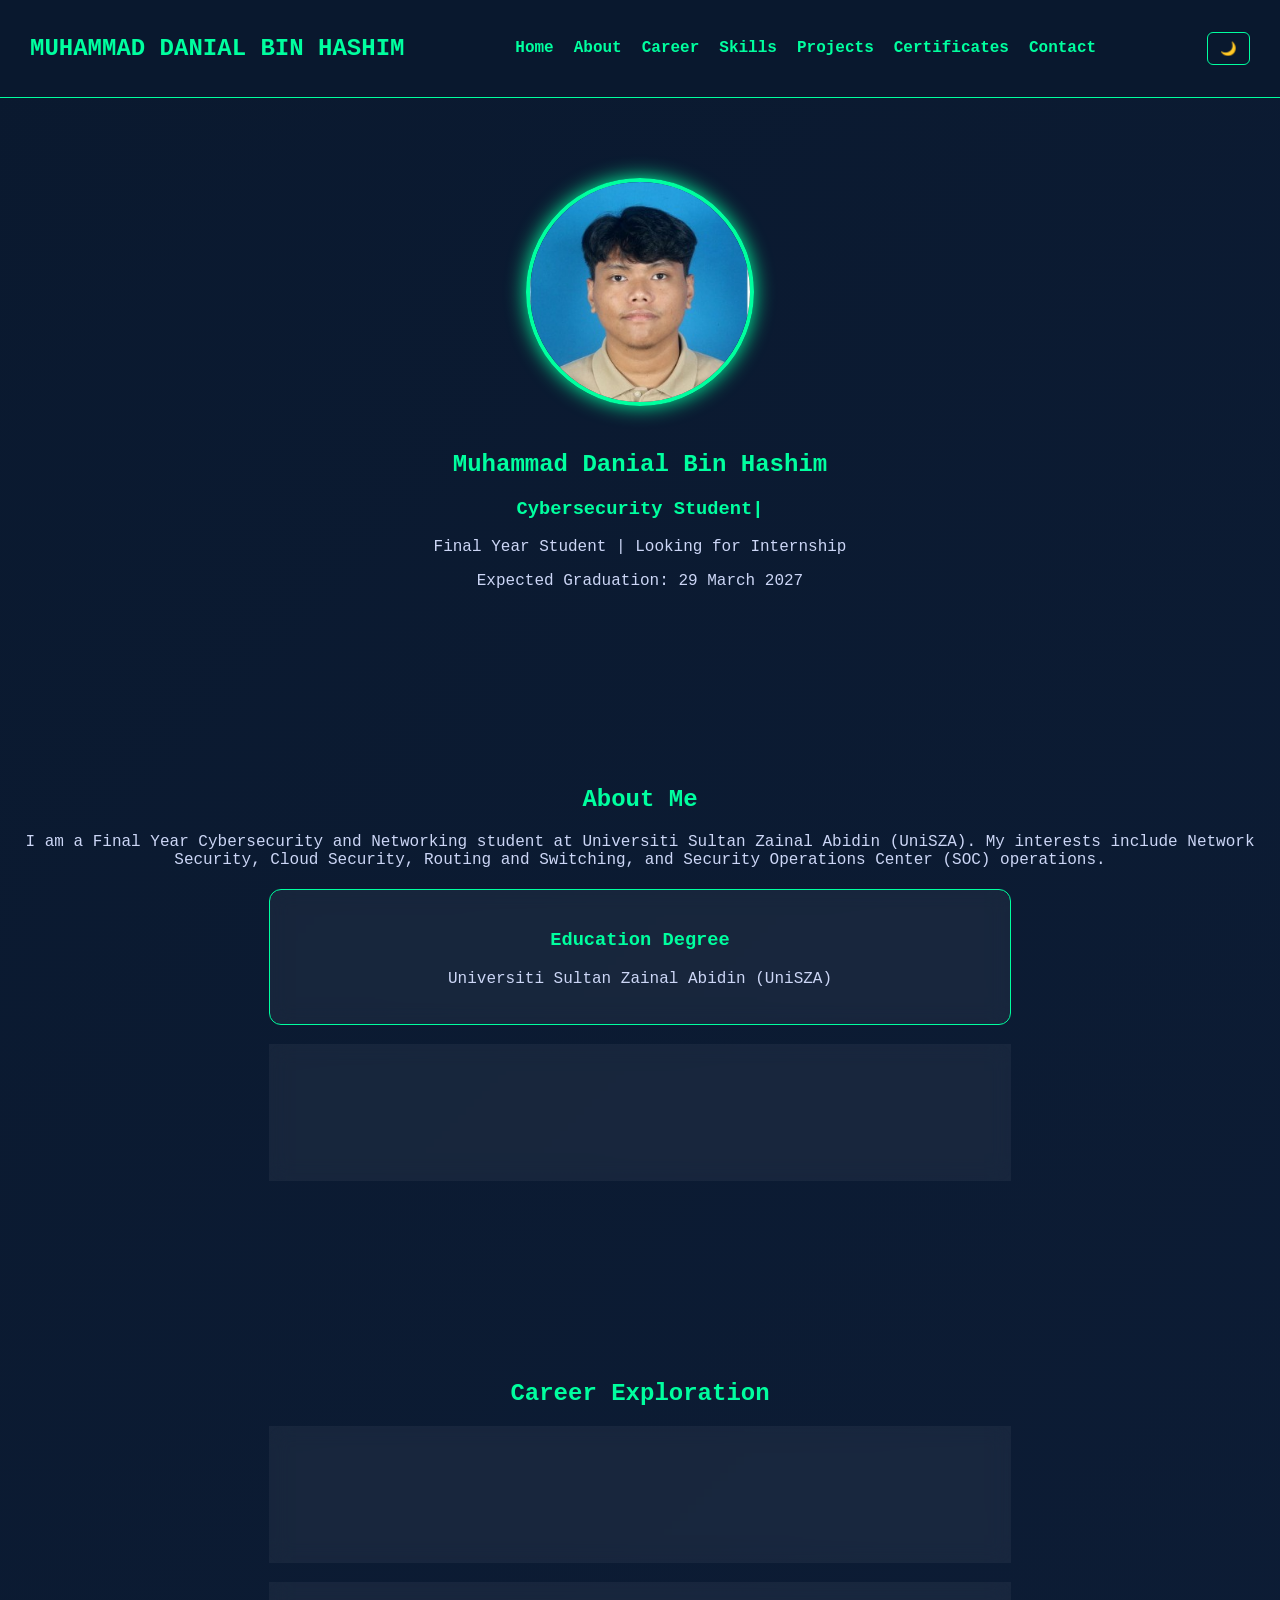
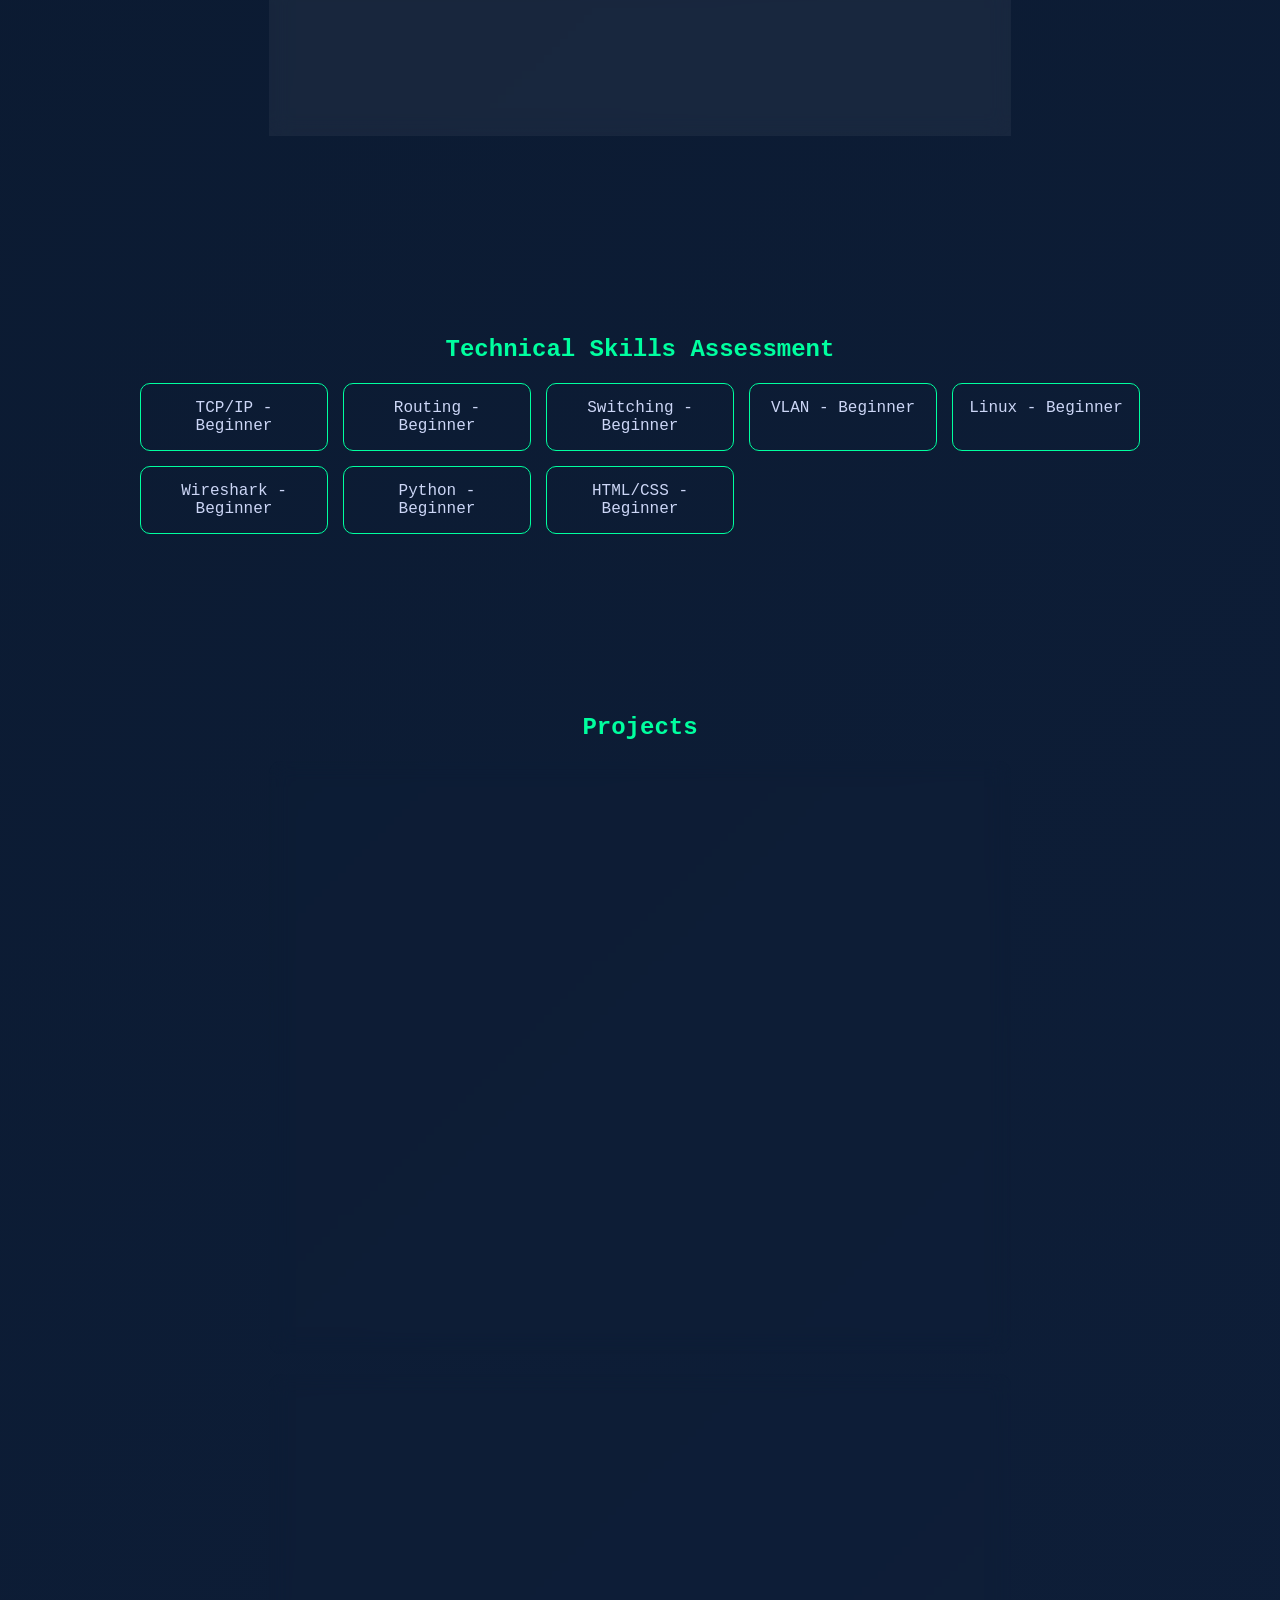
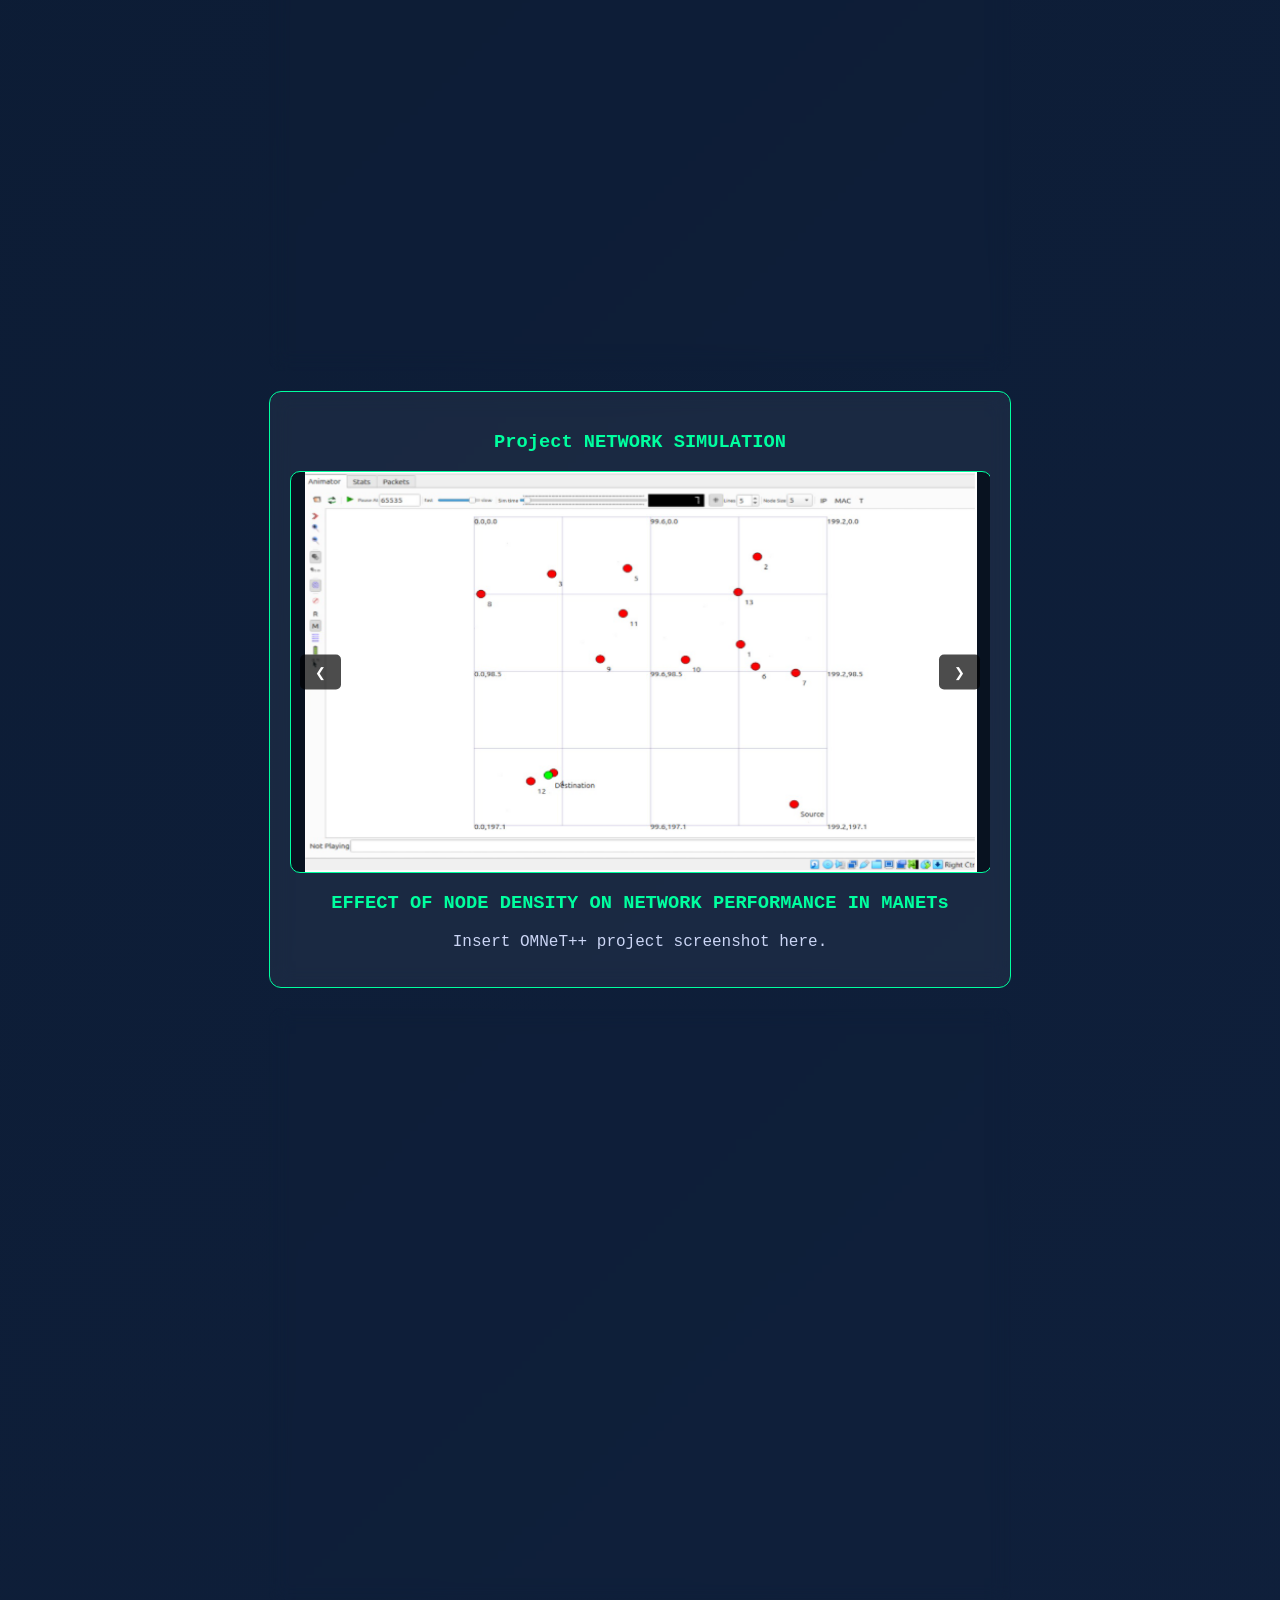
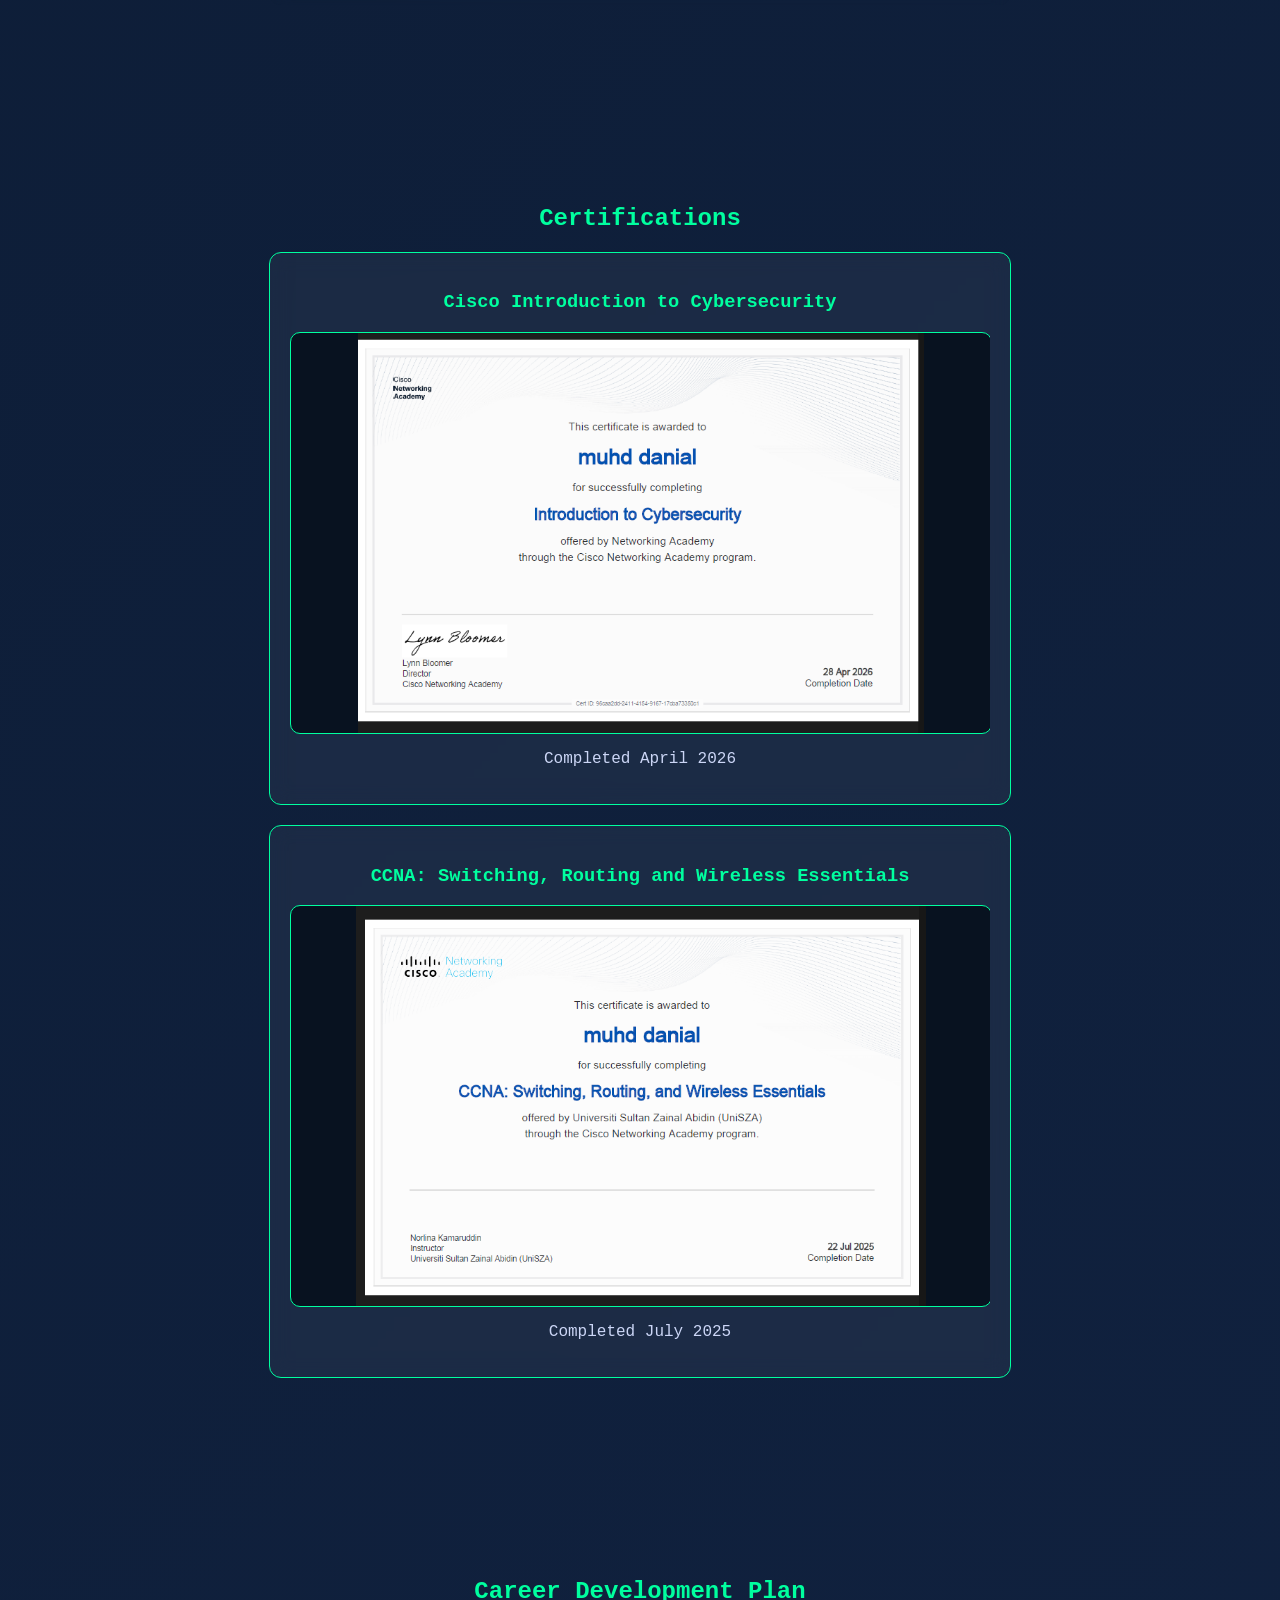
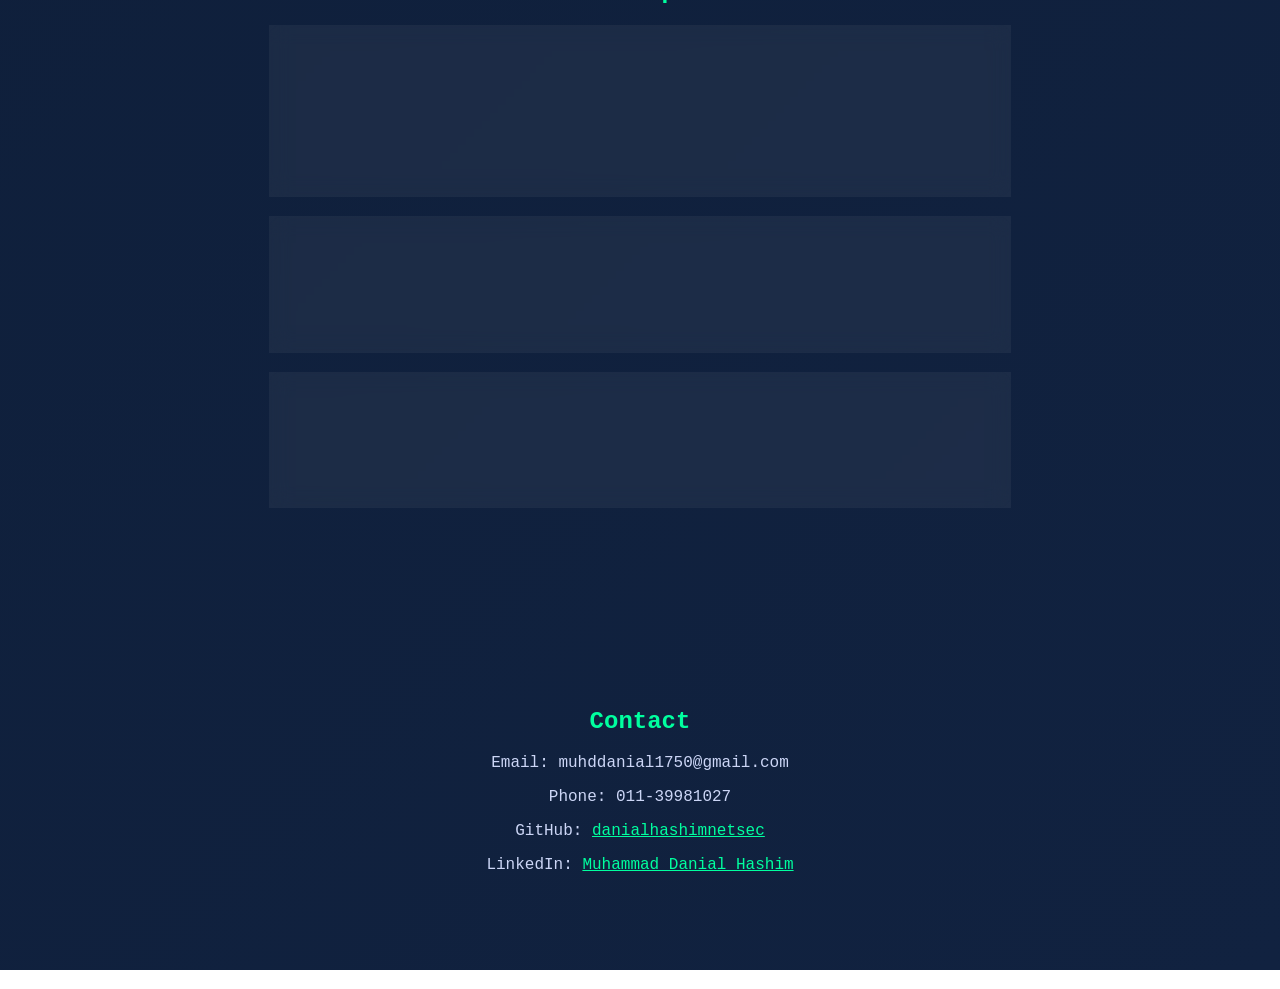
==== index.html @ 729230ac "Update index.html" ====
<!DOCTYPE html>
<html lang="en">

<head>
  <meta charset="UTF-8">
  <meta name="viewport" content="width=device-width, initial-scale=1.0">
  <title>MUHAMMAD DNIAL BIN HASHIM |  E-Portfolio</title>
  <link rel="stylesheet" href="styles.css">
</head>



<div id="aboutModal" class="modal">
<div class="modal-content">

<span class="close" onclick="closeModal('aboutModal')">&times;</span>

<h2>About Me</h2>

<p>
Muhammad Danial Bin Hashim
</p>

<p>
Cybersecurity & Networking Student at UniSZA.
</p>

</div>
</div>

<div id="careerModal" class="modal">
<div class="modal-content">

<span class="close" onclick="closeModal('careerModal')">&times;</span>

<h2>Career Exploration</h2>

<p>
Target Career:
Junior Network Security Analyst
</p>

<p>
Interested in understanding how data travels,
how it is protected and monitored in networks.
</p>

</div>
</div>

<div id="skillsModal" class="modal">
<div class="modal-content">

<span class="close" onclick="closeModal('skillsModal')">&times;</span>

<h2>Skills Assessment</h2>

<ul>

<li>TCP/IP - Beginner</li>
<li>Routing - Beginner</li>
<li>Switching - Beginner</li>
<li>Linux - Beginner</li>
<li>Wireshark - Beginner</li>
<li>Python - Beginner</li>

</ul>

</div>
</div>

<div id="projectsModal" class="modal">
<div class="modal-content">

<span class="close" onclick="closeModal('projectsModal')">&times;</span>

<h2>Projects</h2>

<ul>

<li>Intelligent Data Placement Using Genetic Algorithm in GlusterFS</li>

<li>Effect of Node Density on Throughput in MANETs Using NS-3</li>

<li>Network Performance Analysis Using OMNeT++</li>

<li>Network Analysis & Design Project</li>

</ul>

</div>
</div>

<div id="certModal" class="modal">
<div class="modal-content">

<span class="close" onclick="closeModal('certModal')">&times;</span>

<h2>Certificates</h2>

<ul>

<li>Cisco Introduction to Cybersecurity</li>

<li>CCNA: Switching, Routing & Wireless Essentials</li>

</ul>

</div>
</div>

<div id="planModal" class="modal">
<div class="modal-content">

<span class="close" onclick="closeModal('planModal')">&times;</span>

<h2>Career Development Plan</h2>

<p>2 Years: Junior Network Security Analyst</p>

<p>5 Years: Senior Network Security Engineer</p>

<p>Future Certifications:</p>

<ul>
<li>CCNA</li>
<li>Security+</li>
<li>Microsoft SC-900</li>
</ul>

</div>
</div>

<div id="contactModal" class="modal">
<div class="modal-content">

<span class="close" onclick="closeModal('contactModal')">&times;</span>

<h2>Contact</h2>

<p>Email: muhddanial1750@gmail.com</p>

<p>Phone: 01139981027</p>

<p>
GitHub:
<a href="https://github.com/danialhashimnetsec">
danialhashimnetsec
</a>
</p>

<p>
LinkedIn:
<a href="https://www.linkedin.com/in/danial-hashim-35153237b/">
Danial Hashim
</a>
</p>

</div>
</div>

<body>

<header class="nav">

  <h2>MUHAMMAD DANIAL BIN HASHIM</h2>

<nav>
    <a href="index.html">Home</a>
    <a href="about.html">About</a>
    <a href="career.html">Career</a>
    <a href="skills.html">Skills</a>
    <a href="projects.html">Projects</a>
    <a href="certifications.html">Certificates</a>
    <a href="contact.html">Contact</a>
</nav>

  <button id="theme-toggle">🌙</button>

</header>

<section id="home" class="section">

  <img src="Danial Hashim (078192).jpeg" alt="Danial" class="profile-pic">

  <h1>
    Muhammad Danial Bin Hashim
  </h1>

  <h3>
    <span id="typing"></span>
  </h3>


  <p>Final Year Student | Looking for Internship</p>

  <p>Expected Graduation: 29 March 2027</p>

</section>

<section id="about" class="section fade-in">

<h2>About Me</h2>

<p>
I am a Final Year Cybersecurity and Networking student at Universiti Sultan Zainal Abidin (UniSZA). My interests include Network Security, Cloud Security, Routing and Switching, and Security Operations Center (SOC) operations.
</p>

<div class="card">
<h3>Education Degree </h3>
<p>Universiti Sultan Zainal Abidin (UniSZA)</p>
</div>

<div class="card">
<h3>Education Diploma</h3>
<p>Politeknik Sultan Haji Ahmad Shah (POLISAS)</p>
</div>

</section>

<section id="career" class="section fade-in">

<h2>Career Exploration</h2>

<div class="card">

<h3>Target Career</h3>

<p>Network Security Analyst</p>

</div>

<div class="card">

<h3>Why I Chose This Career</h3>

<p>
I am interested in understanding how data is transmitted, monitored and protected in modern network and cloud environments.
</p>

</div>

</section>

<section id="assessment" class="section fade-in">

<h2>Technical Skills Assessment</h2>

<div class="grid">

<div>TCP/IP - Beginner</div>
<div>Routing - Beginner</div>
<div>Switching - Beginner</div>
<div>VLAN - Beginner</div>
<div>Linux - Beginner</div>
<div>Wireshark - Beginner</div>
<div>Python - Beginner</div>
<div>HTML/CSS - Beginner</div>

</div>

</section>

<section id="projects" class="section fade-in">

<h2>Projects</h2>

<div class="card">

<h3>Intelligent Data Placement Using Genetic Algorithm in GlusterFS</h3>

<div class="project-gallery">

    <img src="FrameWork GA.png" class="project-img active">
    <img src="Flowchart.jpg" class="project-img">
    <img src="fyp 1.png" class="project-img">
    <img src="fyp 2.png" class="project-img">
  

    <button class="prev-btn">❮</button>
    <button class="next-btn">❯</button>

</div>

<p>
Final Year Project focused on intelligent data placement in distributed storage systems.
</p>

</div>

<div class="card">

  <h3>Project SULAM <h3>

<div class="project-gallery">

    <img src="project sulam.jpeg" class="project-img active">
    <img src="project sulam 2.jpeg" class="project-img">
    <img src="project sulam 3.jpeg" class="project-img">

    <button class="prev-btn">❮</button>
    <button class="next-btn">❯</button>

</div>

<h3>Project Sulam </h3>

<p>
Insert NS-3 project screenshot here.
</p>

</div>

<div class="card">

  <h3>Project NETWORK SIMULATION</h3>

<div class="project-gallery">

    <img src="Nsm 1.png" class="project-img active">
    <img src="Nsm 2.png" class="project-img">
    <img src="Nsm 3.png" class="project-img">

    <button class="prev-btn">❮</button>
    <button class="next-btn">❯</button>

</div>

<h3>EFFECT OF NODE DENSITY ON NETWORK PERFORMANCE IN MANETs</h3>

<p>
Insert OMNeT++ project screenshot here.
</p>

</div>

<div class="card">

  <h3>Project CloudComputing </h3>

<div class="project-gallery">

    <img src="Cloud Computing 1.png" class="project-img active">
    <img src="cloud computing 2.png" class="project-img">
  
    <button class="prev-btn">❮</button>
    <button class="next-btn">❯</button>

</div>

<h3>Scaling Monitoring Across Multiple Virtual Machines </h3>

<p>
Insert OMNeT++ project screenshot here.
</p>


</section>

<section id="certifications" class="section fade-in">

<h2>Certifications</h2>

<div class="card">

<h3>Cisco Introduction to Cybersecurity</h3>

<div class="project-gallery">

    <img src="CNN Cybersecurity.png" class="project-img active">
   
</div>

<p>Completed April 2026</p>

</div>

<div class="card">

<h3>CCNA: Switching, Routing and Wireless Essentials</h3>

<div class="project-gallery">

    <img src="CNN NETWORKING.png" class="project-img active">
   
  
</div>


<p>Completed July 2025</p>

</div>

</section>

<section id="development" class="section fade-in">

<h2>Career Development Plan</h2>

<div class="card">

<h3>Planned Certifications</h3>

<ul>
<li>CCNA</li>
<li>CompTIA Security+</li>
<li>Microsoft SC-900</li>
</ul>

</div>

<div class="card">

<h3>2-Year Goal</h3>

<p>Junior Network Security Analyst</p>

</div>

<div class="card">

<h3>5-Year Goal</h3>

<p>Senior Network Security Engineer</p>



</section>



<section id="contact" class="section fade-in">

<h2>Contact</h2>

<p>Email: muhddanial1750@gmail.com</p>

<p>Phone: 011-39981027</p>

<p>
GitHub:
<a href="https://github.com/danialhashimnetsec">
danialhashimnetsec
</a>
</p>

<p>
LinkedIn:
<a href="https://www.linkedin.com/in/danial-hashim-35153237b/">
Muhammad Danial Hashim
</a>
</p>

</section>

<script src="script.js"></script>

</body>
</html>
---- styles.css ----
:root{
    --green:#00ff9f;
    --bg:#0a192f;
    --bg2:#112240;
    --text:#ccd6f6;
    --card:#1b2735;
}

body{
    margin:0;
    font-family:Consolas, monospace;
    background:linear-gradient(
        135deg,
        var(--bg),
        var(--bg2)
    );
    color:var(--text);
    transition:0.4s;
}

/* LIGHT MODE */

body.light-mode{
    background:linear-gradient(
        135deg,
        #f4f7fc65,
        #e8eef74f
    );
    color:#222;
}

body.light-mode .card{
    background:rgba(255, 255, 255, 0.473);
    color:black;
}

body.light-mode .nav{
    background:rgba(255, 255, 255, 0.553);
}

/* NAVBAR */

.nav{
    position:sticky;
    top:0;
    z-index:999;
    display:flex;
    justify-content:space-between;
    align-items:center;
    padding:15px 30px;
    border-bottom:1px solid var(--green);
    background:rgba(10,25,47,0.95);
    backdrop-filter:blur(10px);
}

.nav nav{
    display:flex;
    flex-wrap:wrap;
}

.nav a{
    margin:0 10px;
    text-decoration:none;
    color:var(--green);
    font-weight:bold;
}

.nav a:hover{
    text-shadow:0 0 10px var(--green);
}

#theme-toggle{
    background:none;
    border:1px solid var(--green);
    color:var(--green);
    padding:8px 12px;
    border-radius:6px;
    cursor:pointer;
}

/* HOME */

.section{
    padding:80px 20px;
    text-align:center;
}

.profile-pic{
    width:220px;
    height:220px;
    border-radius:50%;
    object-fit:cover;
    border:4px solid var(--green);
    box-shadow:0 0 20px var(--green);
    margin-bottom:20px;
}

h1,h2,h3{
    color:var(--green);
}

.highlight{
    text-shadow:0 0 15px var(--green);
}

/* GRID */

.grid{
    display:grid;
    grid-template-columns:repeat(auto-fit,minmax(180px,1fr));
    gap:15px;
    max-width:1000px;
    margin:auto;
}

.grid div{
    border:1px solid var(--green);
    padding:15px;
    border-radius:10px;
}

/* CARD */

.card{
    background:var(--card);
    border:1px solid var(--green);
    border-radius:12px;
    padding:20px;
    margin:20px auto;
    max-width:700px;
    transition:0.3s;
}

.card:hover{
    transform:translateY(-5px);
    box-shadow:0 0 15px var(--green);
}

/* PROJECTS */

.project-img{
    width:100%;
    height:400px;
    object-fit:contain;
    background:#0f172a;
    border-radius:10px;
    border:1px solid #00ff9f;
}

/* TERMINAL */

.terminal{
    background:black;
    border:1px solid var(--green);
    max-width:700px;
    margin:auto;
    text-align:left;
    padding:20px;
    border-radius:10px;
    box-shadow:0 0 15px var(--green);
}

.success{
    color:var(--green);
}

/* LINKS */

a{
    color:var(--green);
}

/* TYPING */

#typing::after{
    content:"|";
    animation:blink 1s infinite;
}

@keyframes blink{
    50%{
        opacity:0;
    }
}

/* SCROLL ANIMATION */

.fade-in{
    opacity:0;
    transform:translateY(30px);
    transition:all 1s ease;
}

.fade-in.show{
    opacity:1;
    transform:translateY(0);
}

/* ACTIVE NAV */

nav a.active{
    color:rgba(255, 255, 255, 0.819);
    text-shadow:0 0 15px var(--green);
}

/* MOBILE */

@media(max-width:768px){

.nav{
    flex-direction:column;
}

.nav nav{
    justify-content:center;
}

.profile-pic{
    width:170px;
    height:170px;
}

h1{
    font-size:28px;
}

}

.project-gallery{
    position:relative;
    width:100%;
    max-width:800px;
    margin:auto;
    overflow:hidden;
}

.project-gallery .project-img{
    display:none;
    width:100%;
    height:400px;
    object-fit:contain;
    background:#081220;
    border:1px solid #00ff9f;
    border-radius:10px;
}

.project-gallery .project-img.active{
    display:block;
}

.prev-btn,
.next-btn{

    position:absolute;
    top:50%;
    transform:translateY(-50%);

    background:rgba(0,0,0,0.7);
    color:white;

    border:none;

    padding:10px 15px;

    cursor:pointer;

    border-radius:5px;
}

.prev-btn{
    left:10px;
}

.next-btn{
    right:10px;
}

.project-img{
    opacity:0;
    transition:opacity .5s ease;
}

.project-img.active{
    display:block;
    opacity:1;
}

.modal{
    display:none;
    position:fixed;
    z-index:9999;
    left:0;
    top:0;
    width:100%;
    height:100%;
    background:rgba(0,0,0,0.8);
}

.modal-content{

    background:#112240;
    color:white;

    width:70%;
    max-width:800px;

    margin:5% auto;

    padding:30px;

    border:2px solid #00ff9f;
    border-radius:10px;

    box-shadow:0 0 20px #00ff9f;

    position:relative;
}

.close{

    position:absolute;

    right:20px;
    top:10px;

    font-size:30px;

    cursor:pointer;

    color:#00ff9f;
}

.modal{
    display:none;
    position:fixed;
    left:0;
    top:0;
    width:100%;
    height:100%;
    background:rgba(0,0,0,0.85);
    z-index:9999;
}

.modal-content{
    width:80%;
    max-width:900px;
    max-height:80vh;
    overflow-y:auto;

    margin:5% auto;

    padding:30px;

    background:#112240;

    border:2px solid #00ff9f;

    border-radius:15px;

    box-shadow:0 0 25px #00ff9f;

    animation:popup .3s ease;
}

@keyframes popup{

from{
    transform:scale(.8);
    opacity:0;
}

to{
    transform:scale(1);
    opacity:1;
}

}

.close{
    float:right;
    font-size:35px;
    cursor:pointer;
    color:#00ff9f;
}

.hero{
    min-height:80vh;
    display:flex;
    flex-direction:column;
    justify-content:center;
    align-items:center;
}

.logo{
    color:#00ff9f;
}

.page{
    padding:100px 40px;
}

.card{
    background:rgba(255,255,255,.05);
    backdrop-filter:blur(10px);
}

.stat-card{
    border:1px solid #00ff9f;
    padding:20px;
    border-radius:15px;
}

.stats{
    display:grid;
    grid-template-columns:repeat(auto-fit,minmax(200px,1fr));
    gap:20px;
}
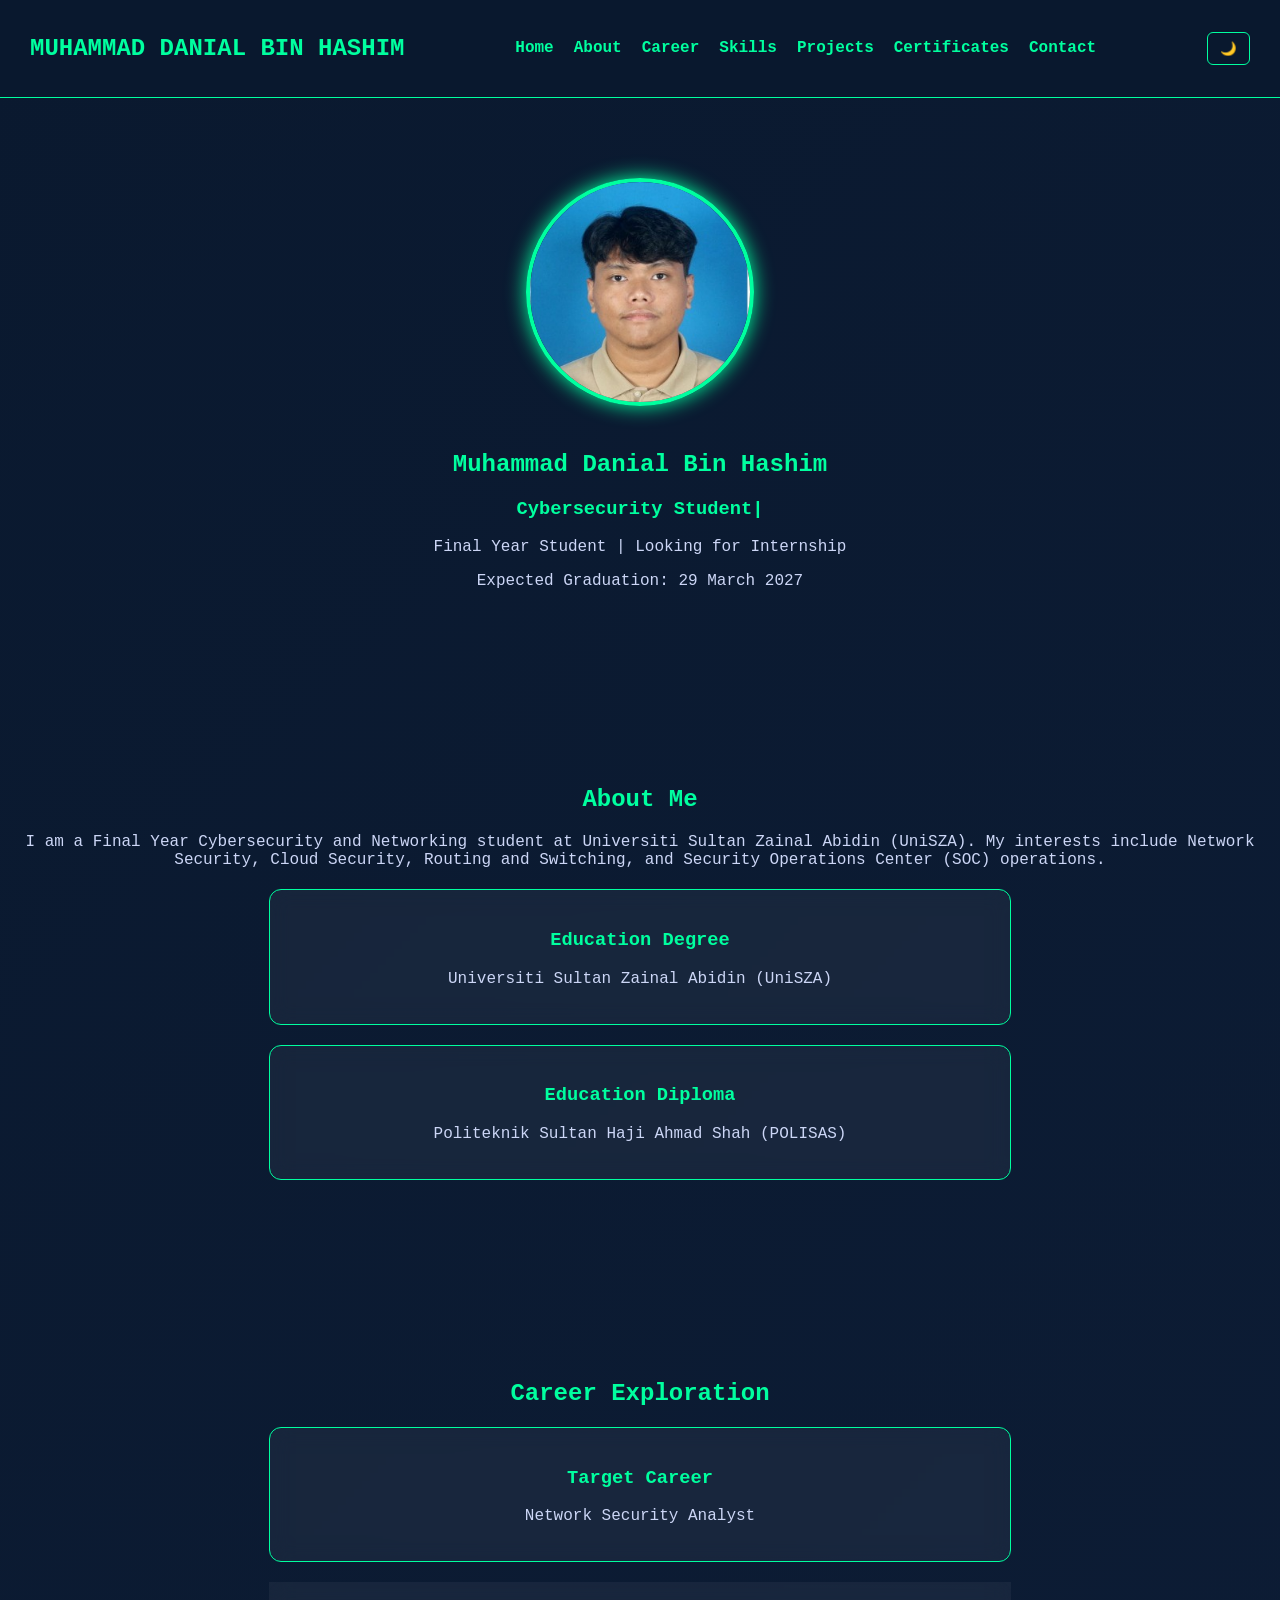
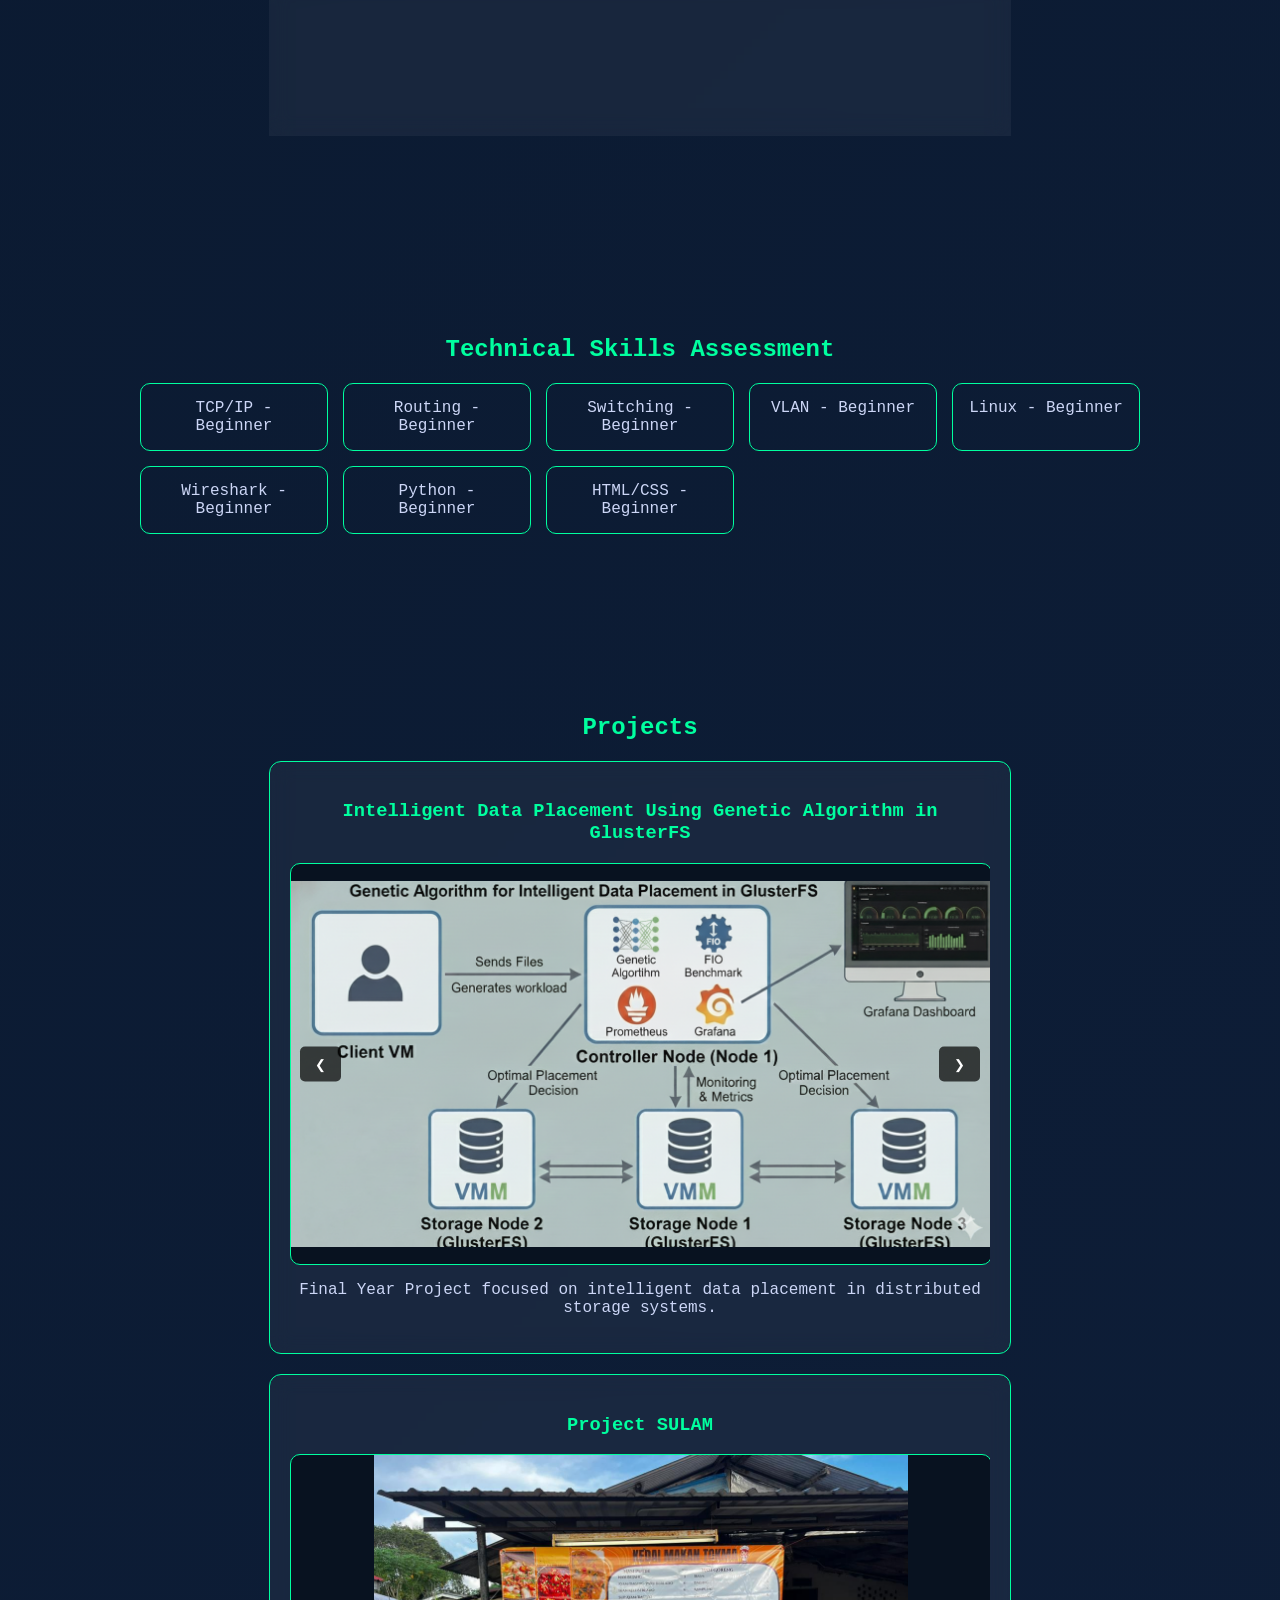
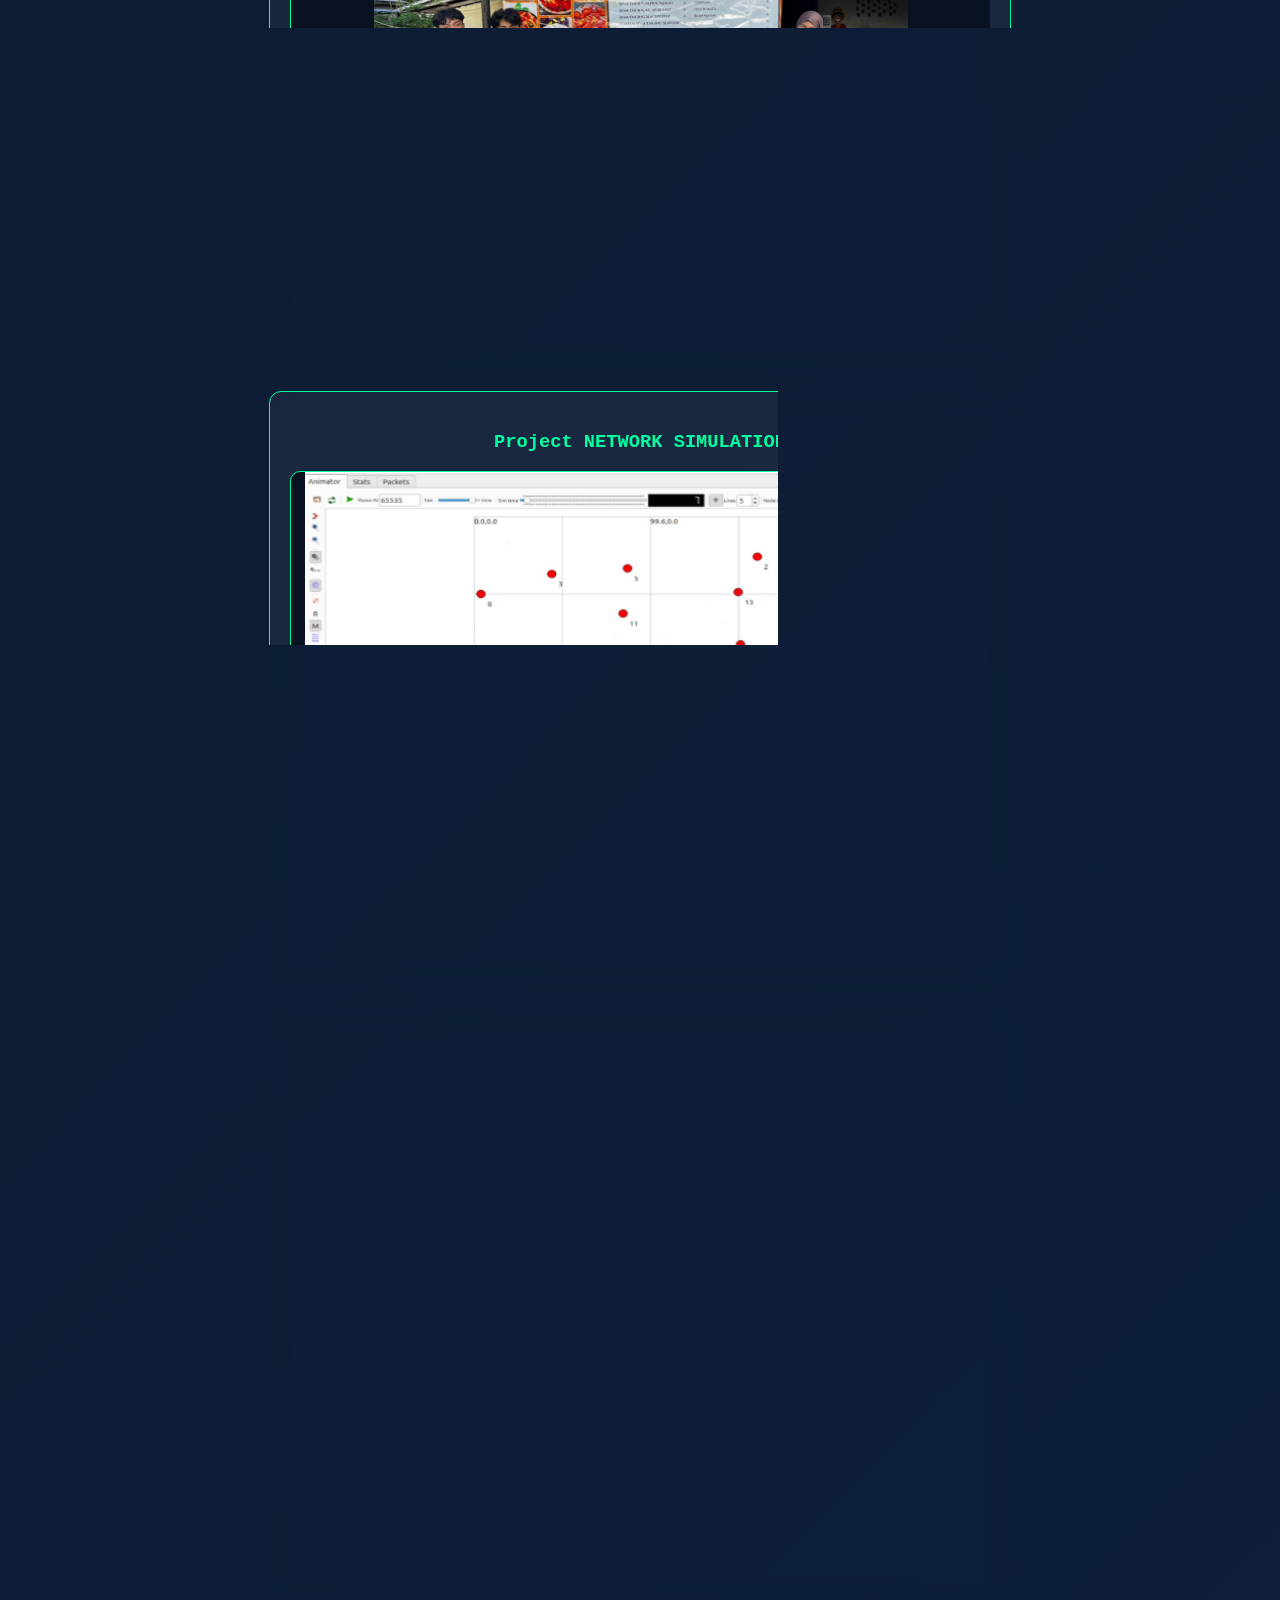
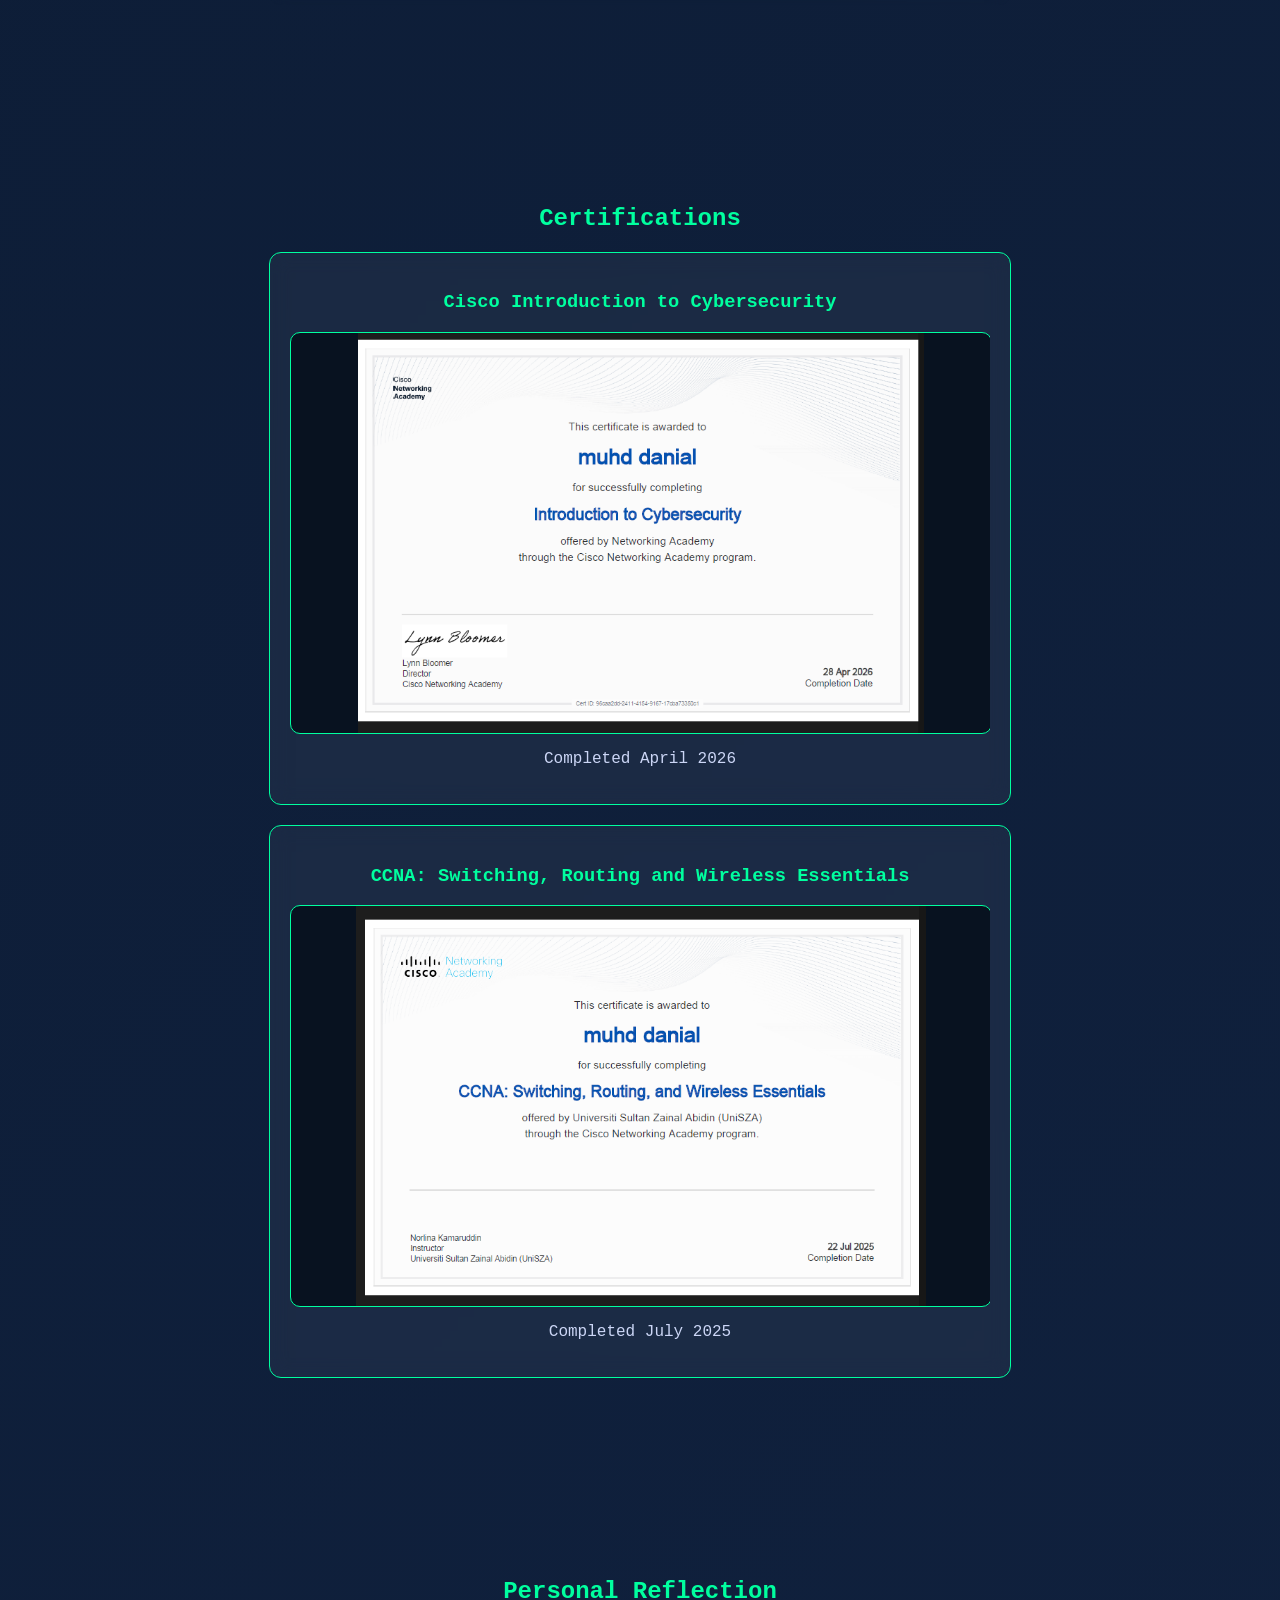
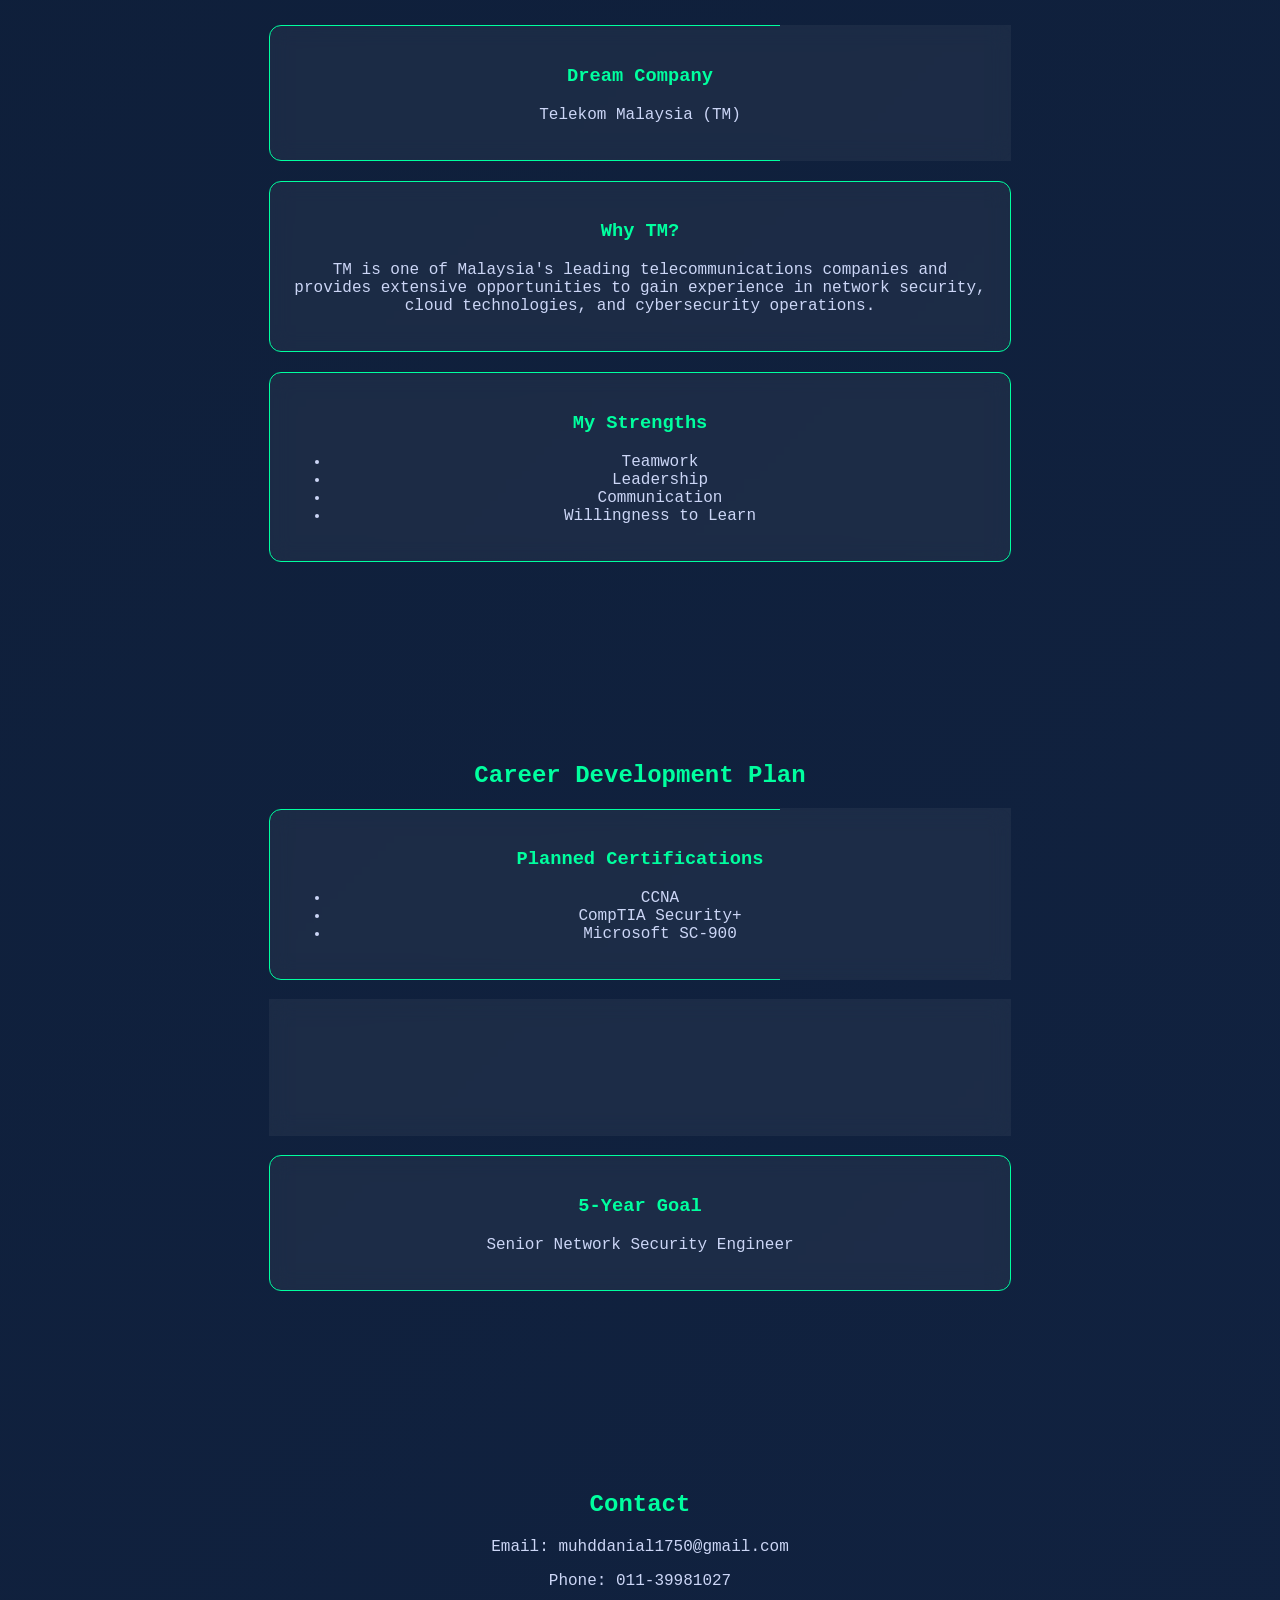
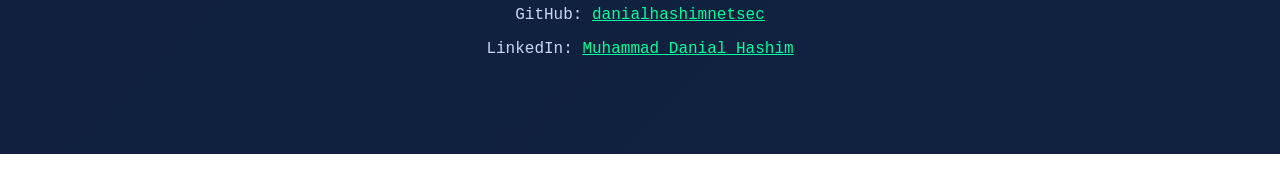
==== commit f9ff970a: "Update index.html" ====
--- a/index.html
+++ b/index.html
@@ -391,6 +391,48 @@
 
 </div>
 
+  </section>
+
+<section id="reflection" class="section fade-in">
+
+<h2>Personal Reflection</h2>
+
+<div class="card">
+
+<h3>Dream Company</h3>
+
+<p>
+Telekom Malaysia (TM)
+</p>
+
+</div>
+
+<div class="card">
+
+<h3>Why TM?</h3>
+
+<p>
+TM is one of Malaysia's leading telecommunications companies and provides extensive opportunities to gain experience in network security, cloud technologies, and cybersecurity operations.
+</p>
+
+</div>
+
+<div class="card">
+
+<h3>My Strengths</h3>
+
+<ul>
+<li>Teamwork</li>
+<li>Leadership</li>
+<li>Communication</li>
+<li>Willingness to Learn</li>
+</ul>
+
+</div>
+
+</section>
+  
+
 </section>
 
 <section id="development" class="section fade-in">
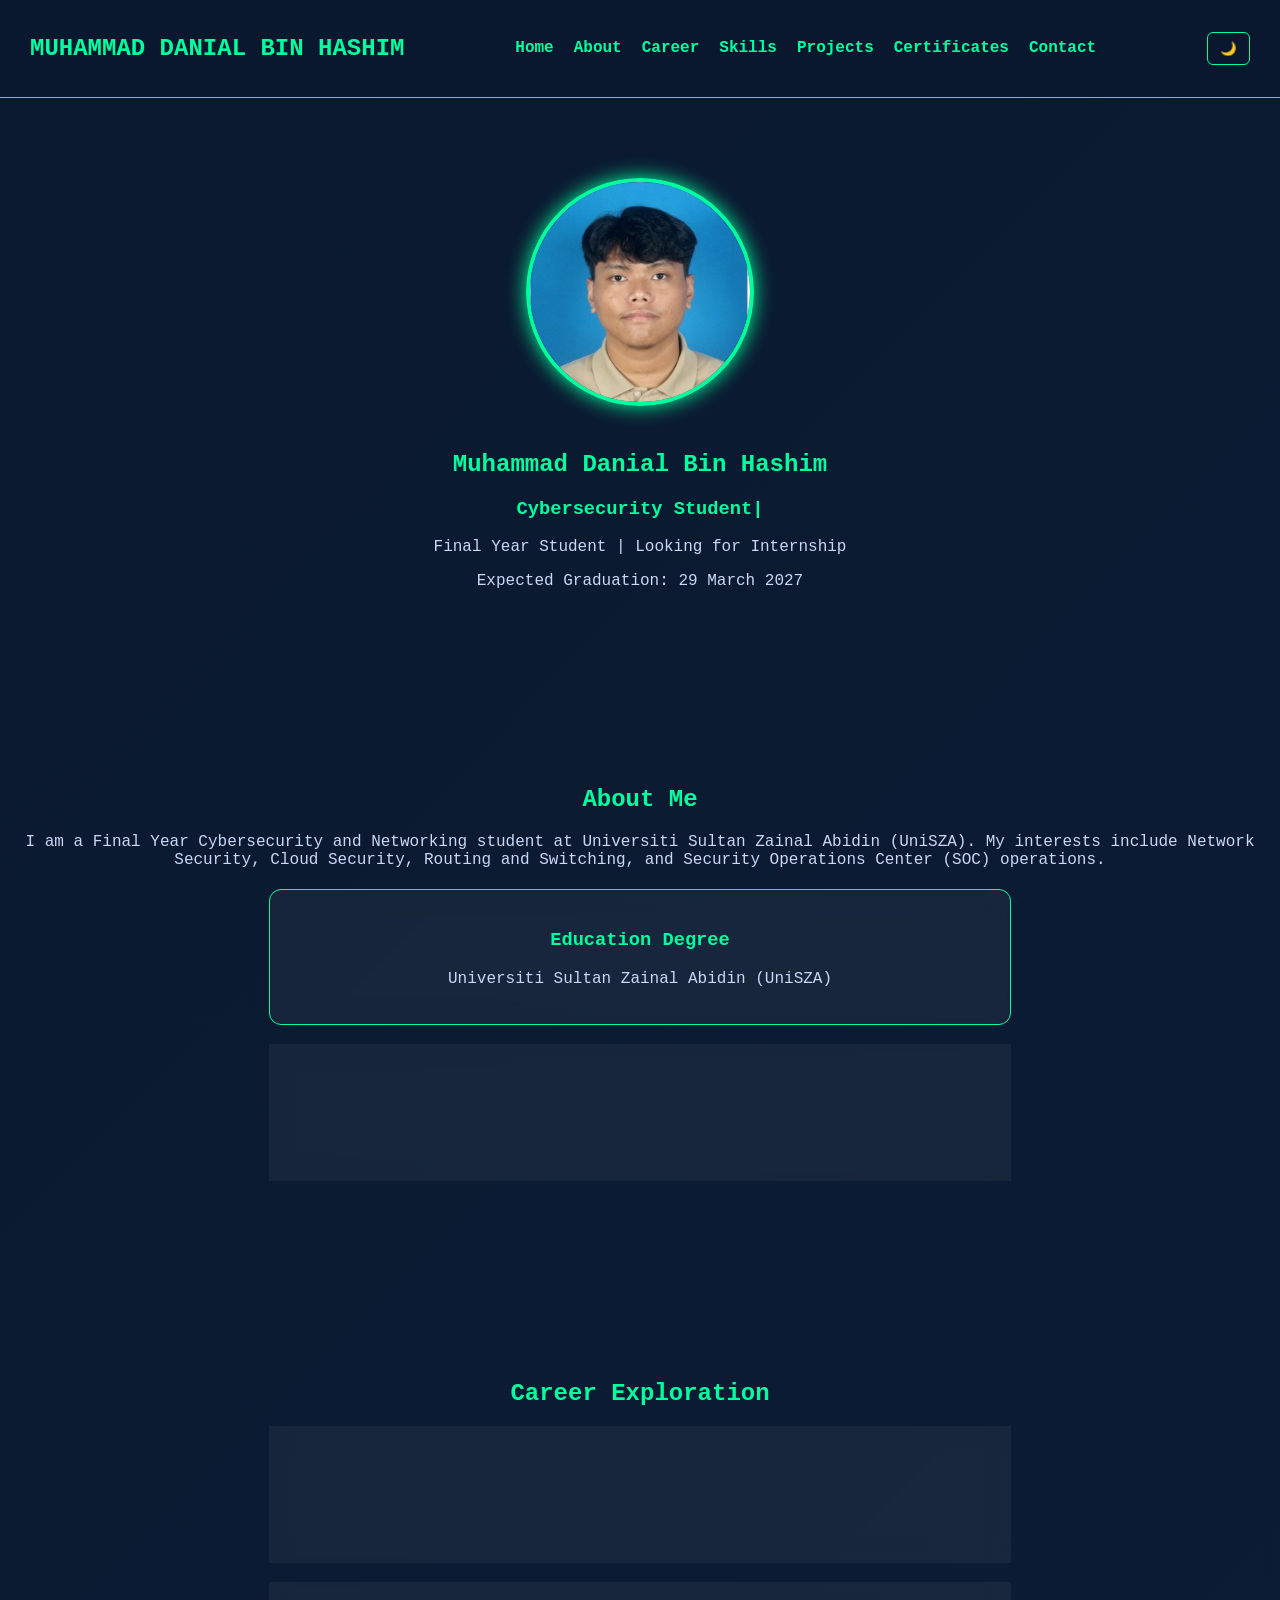
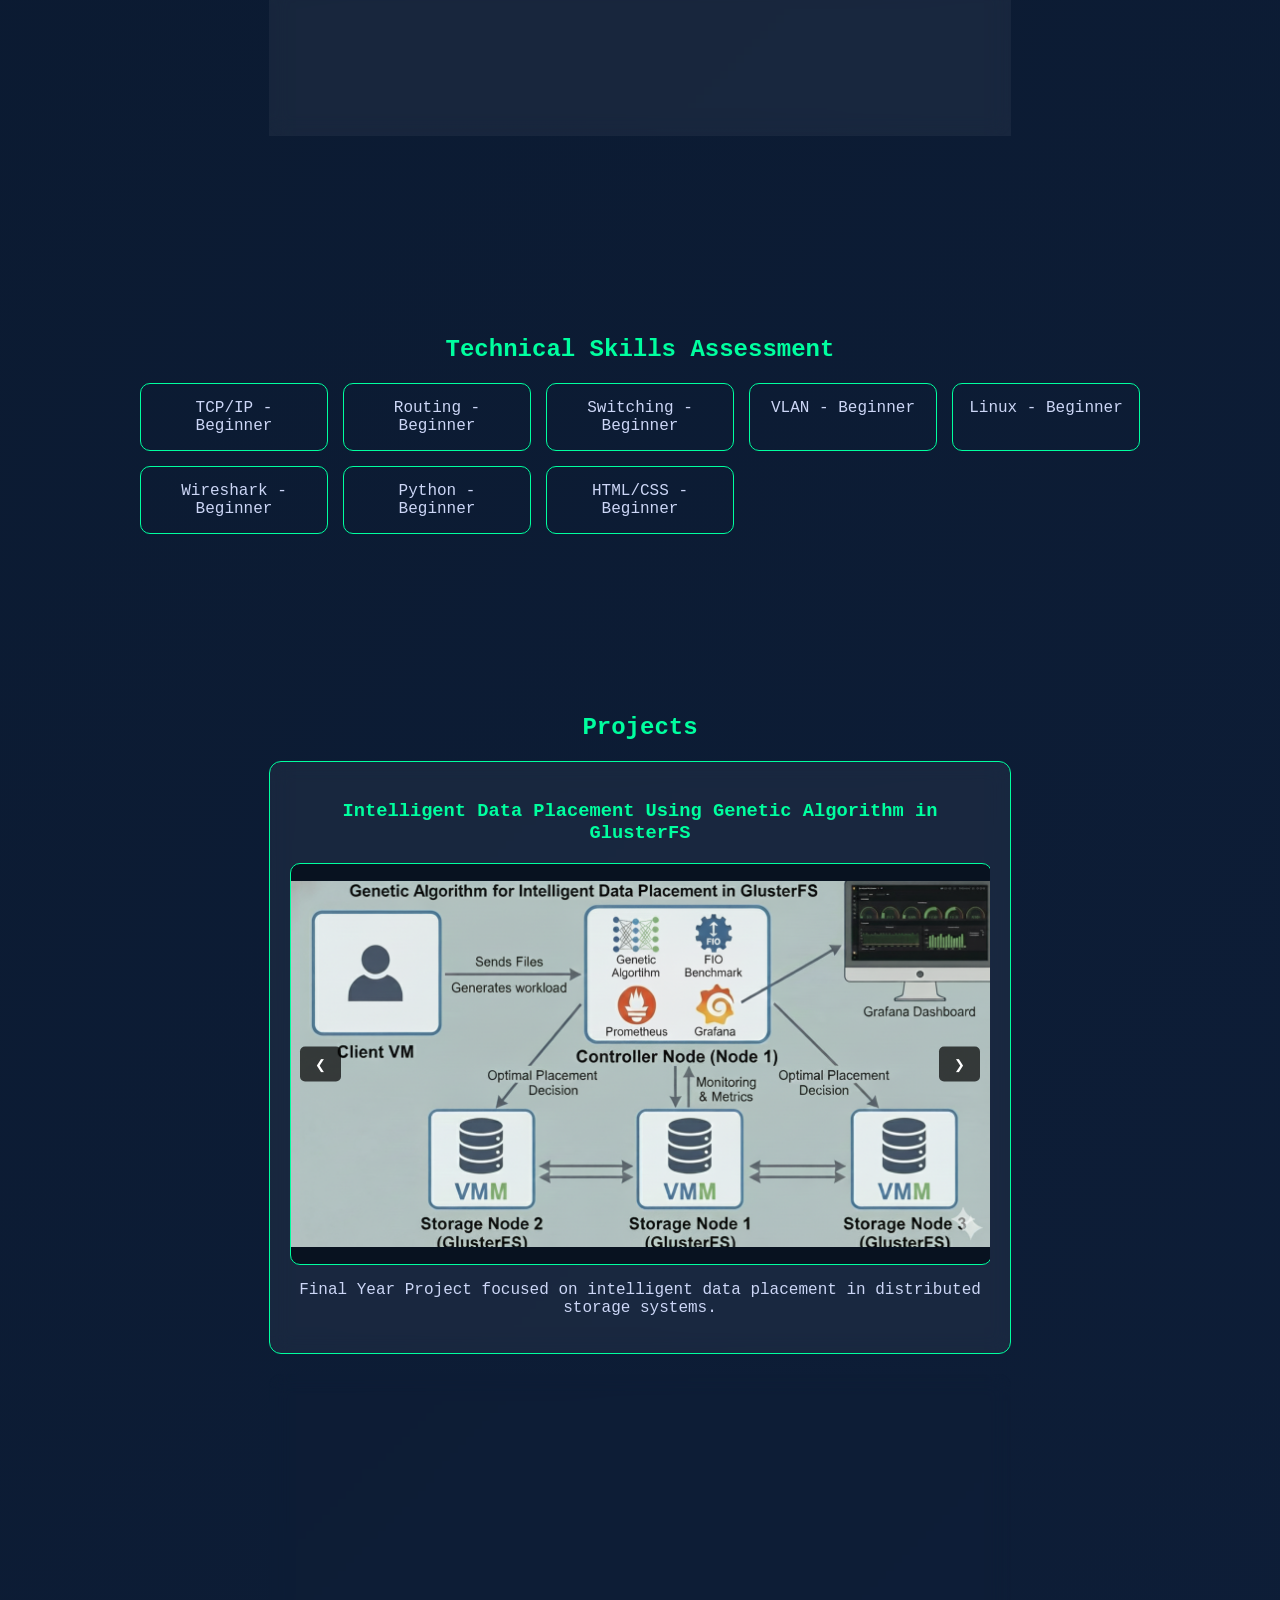
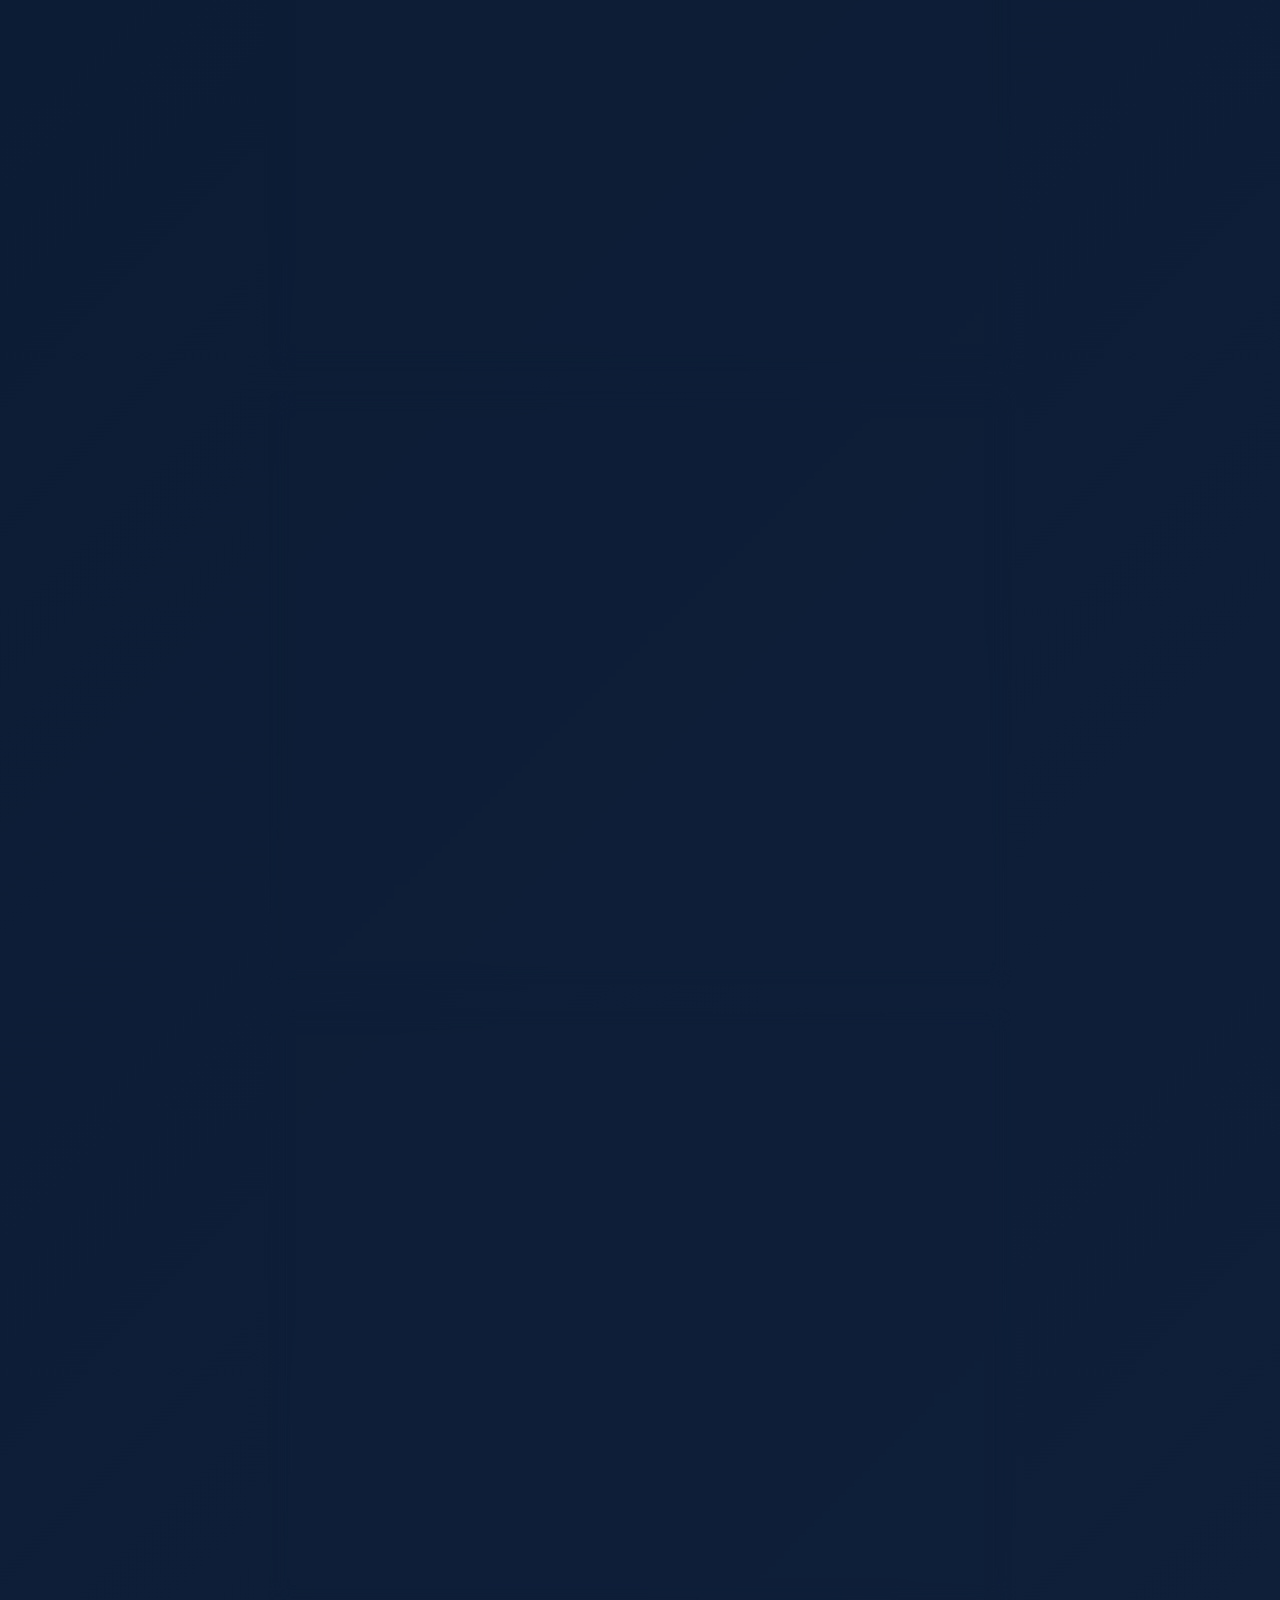
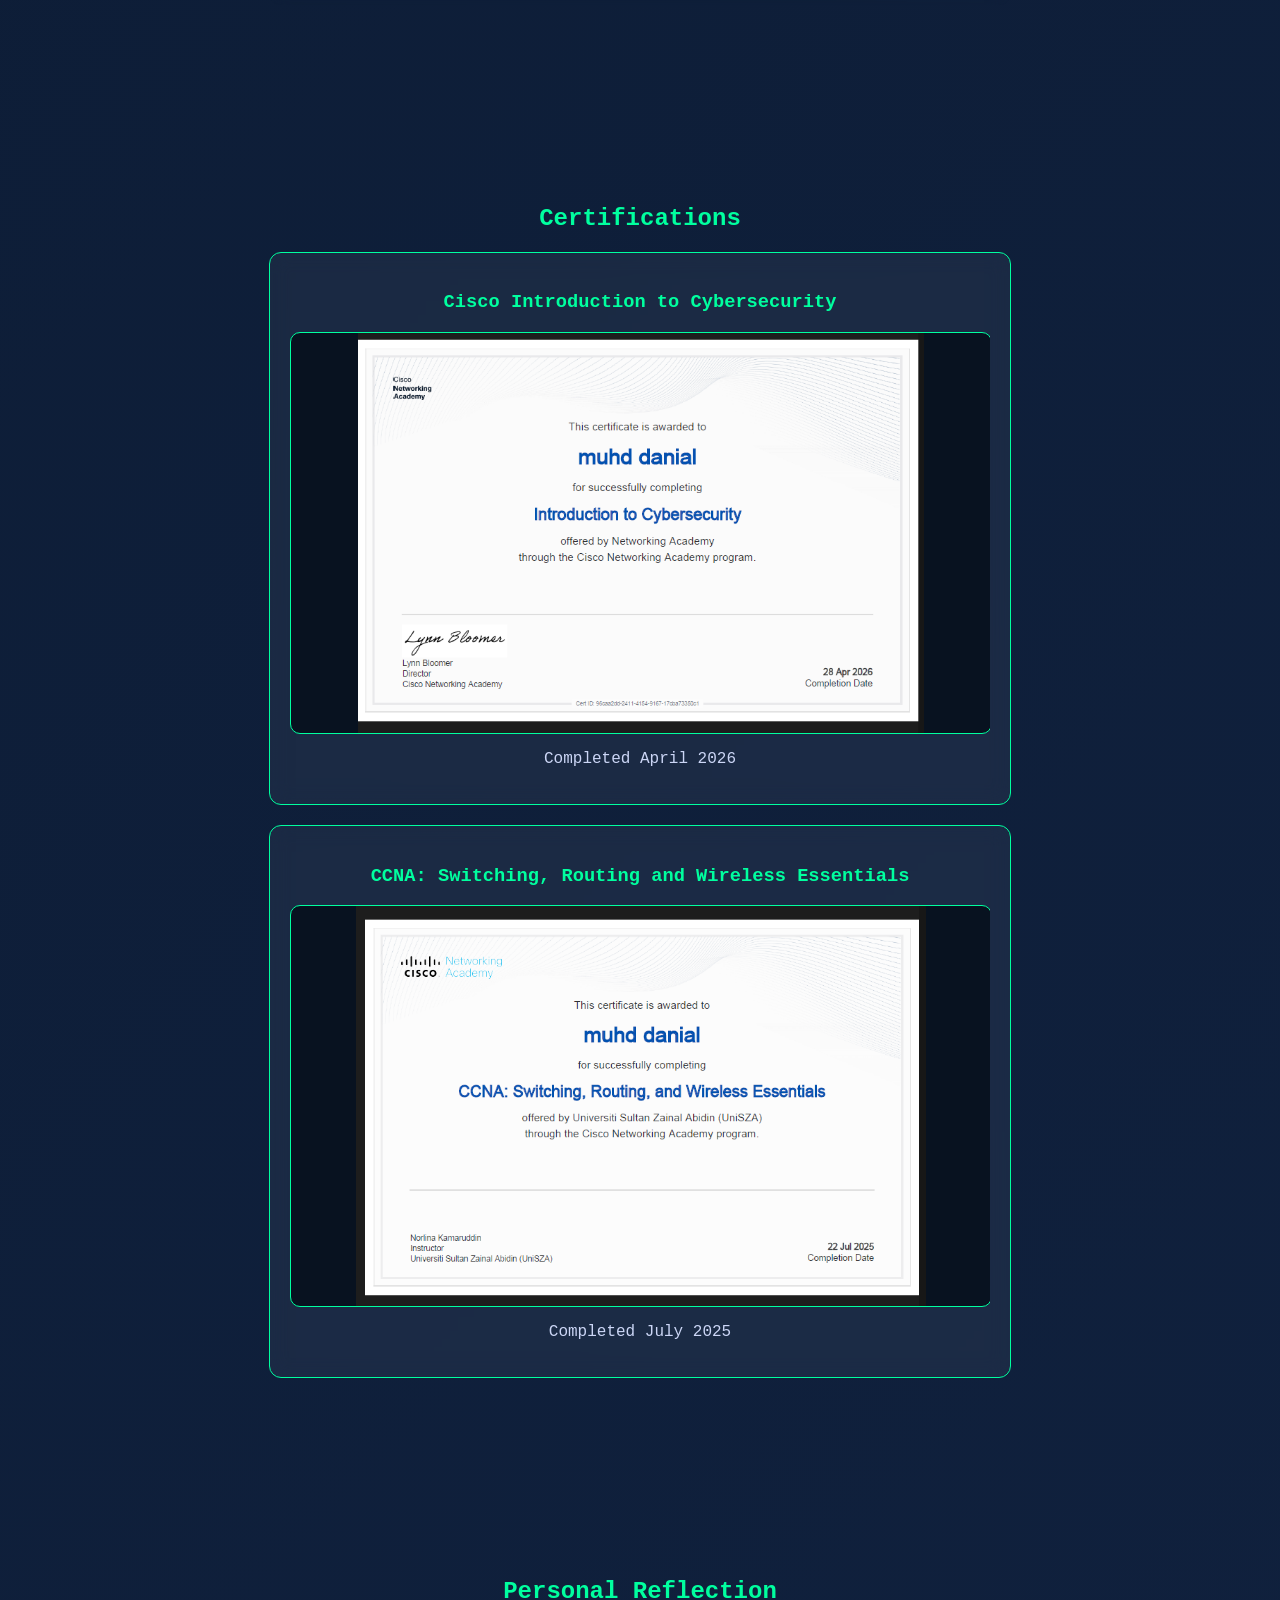
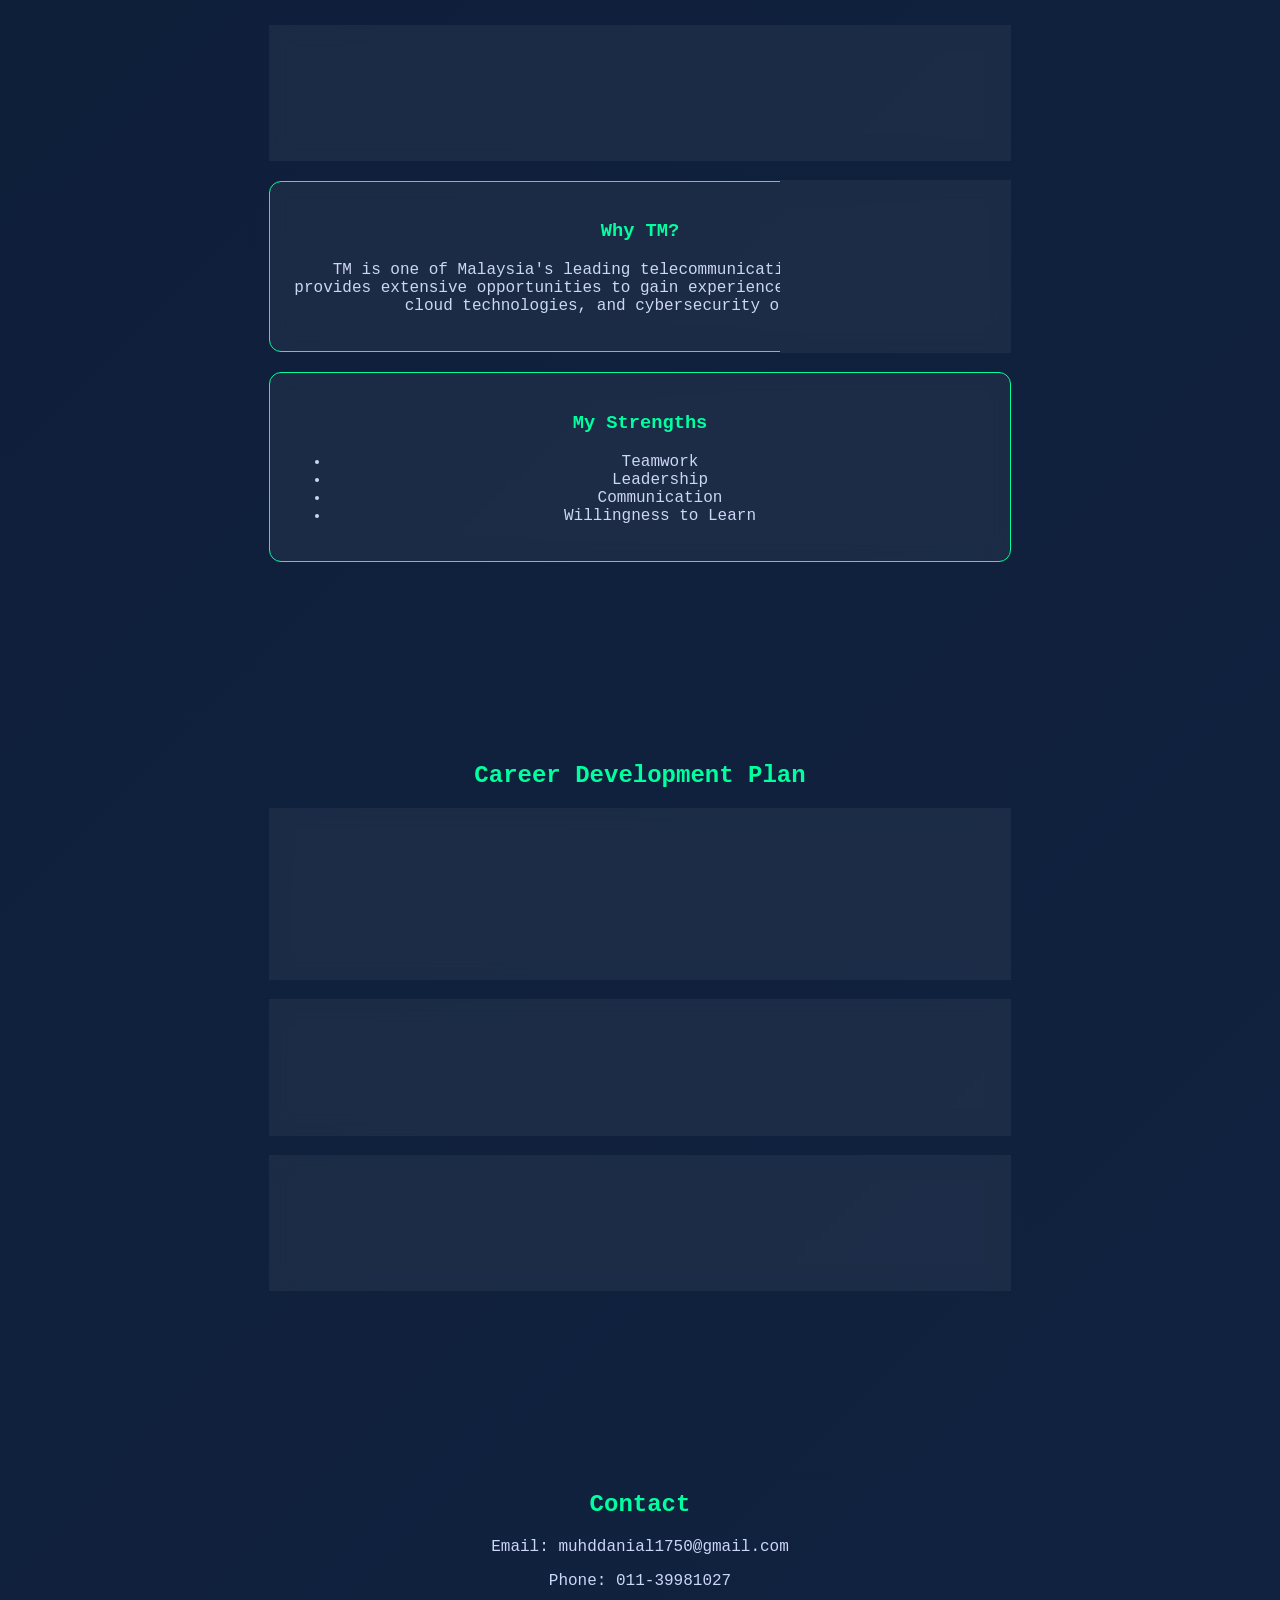
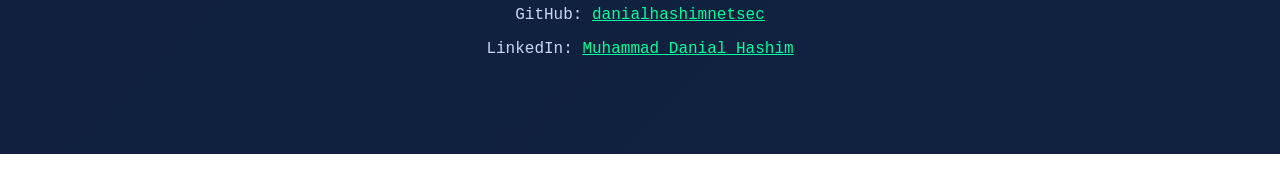
==== commit 8ef21e97: "Update index.html" ====
--- a/index.html
+++ b/index.html
@@ -391,7 +391,7 @@
 
 </div>
 
-  </section>
+</section>
 
 <section id="reflection" class="section fade-in">
 
@@ -430,8 +430,7 @@
 
 </div>
 
-</section>
-  
+</section> 
 
 </section>
 
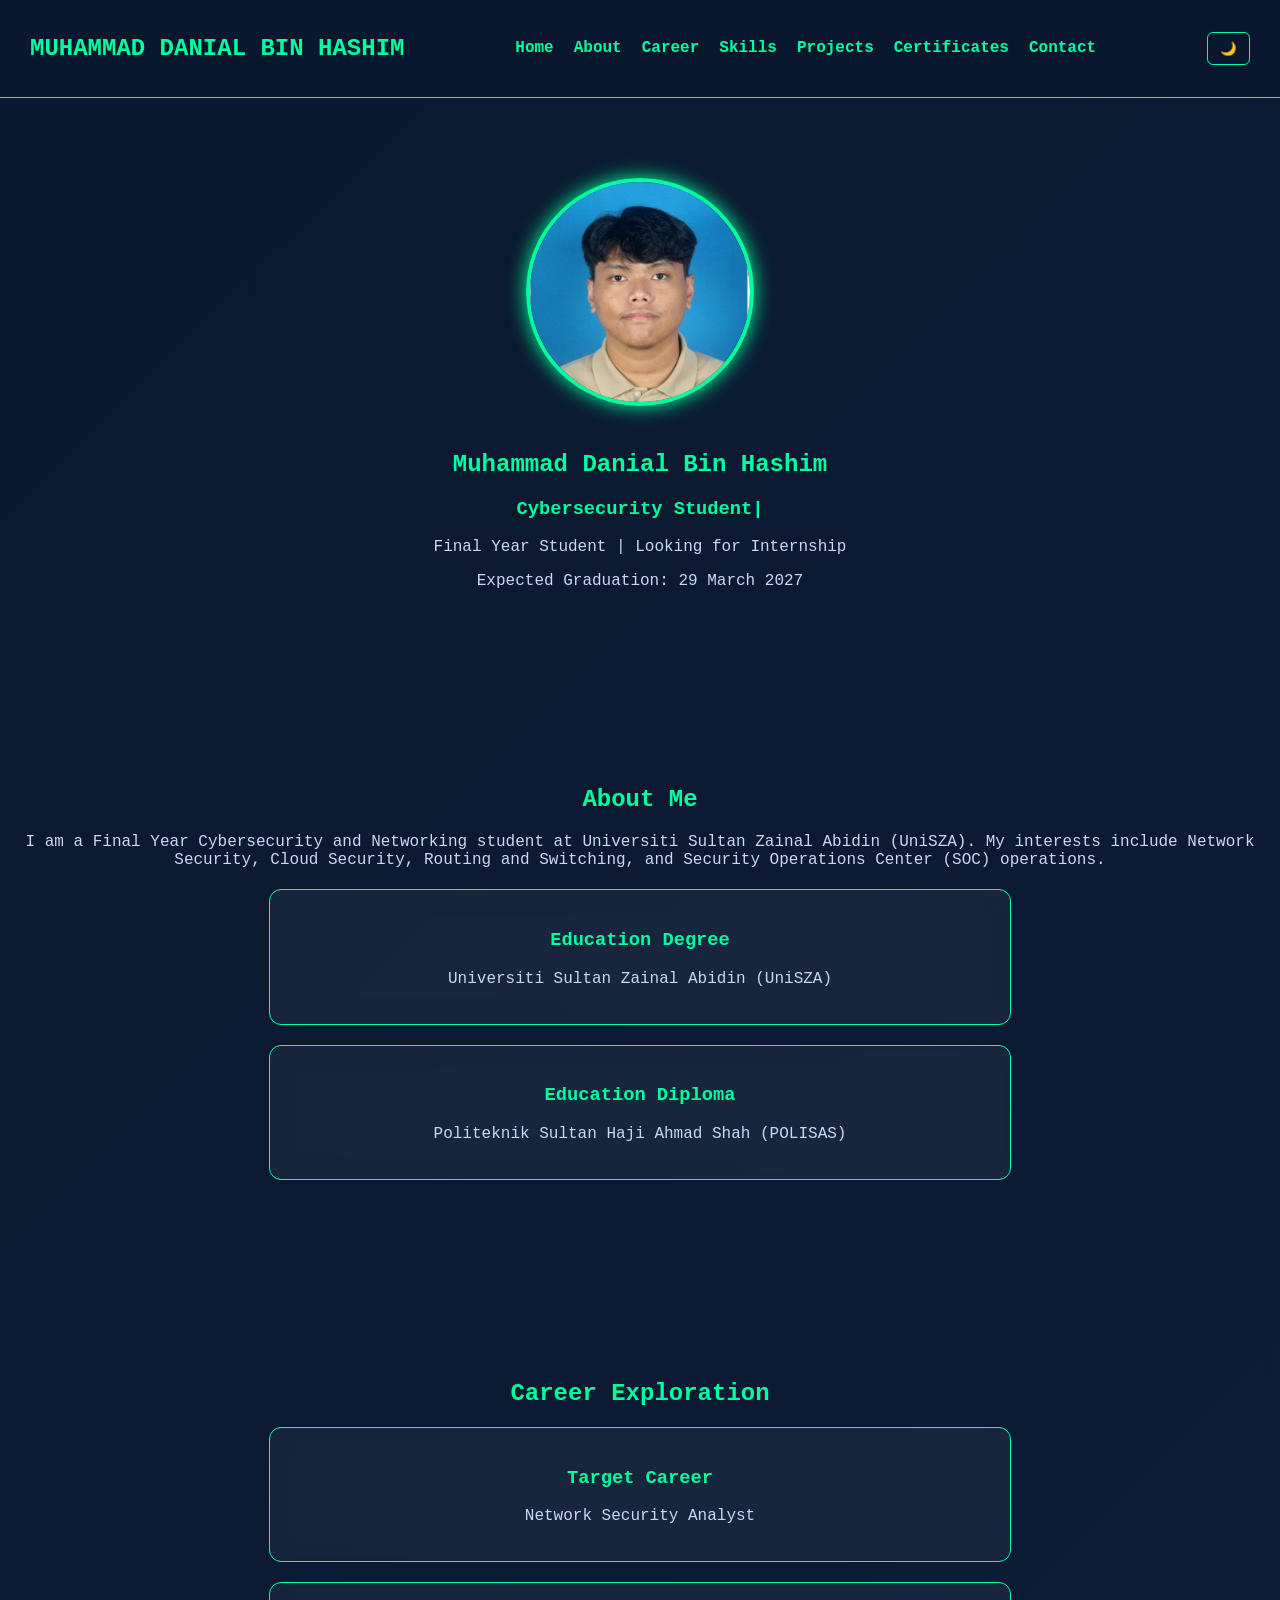
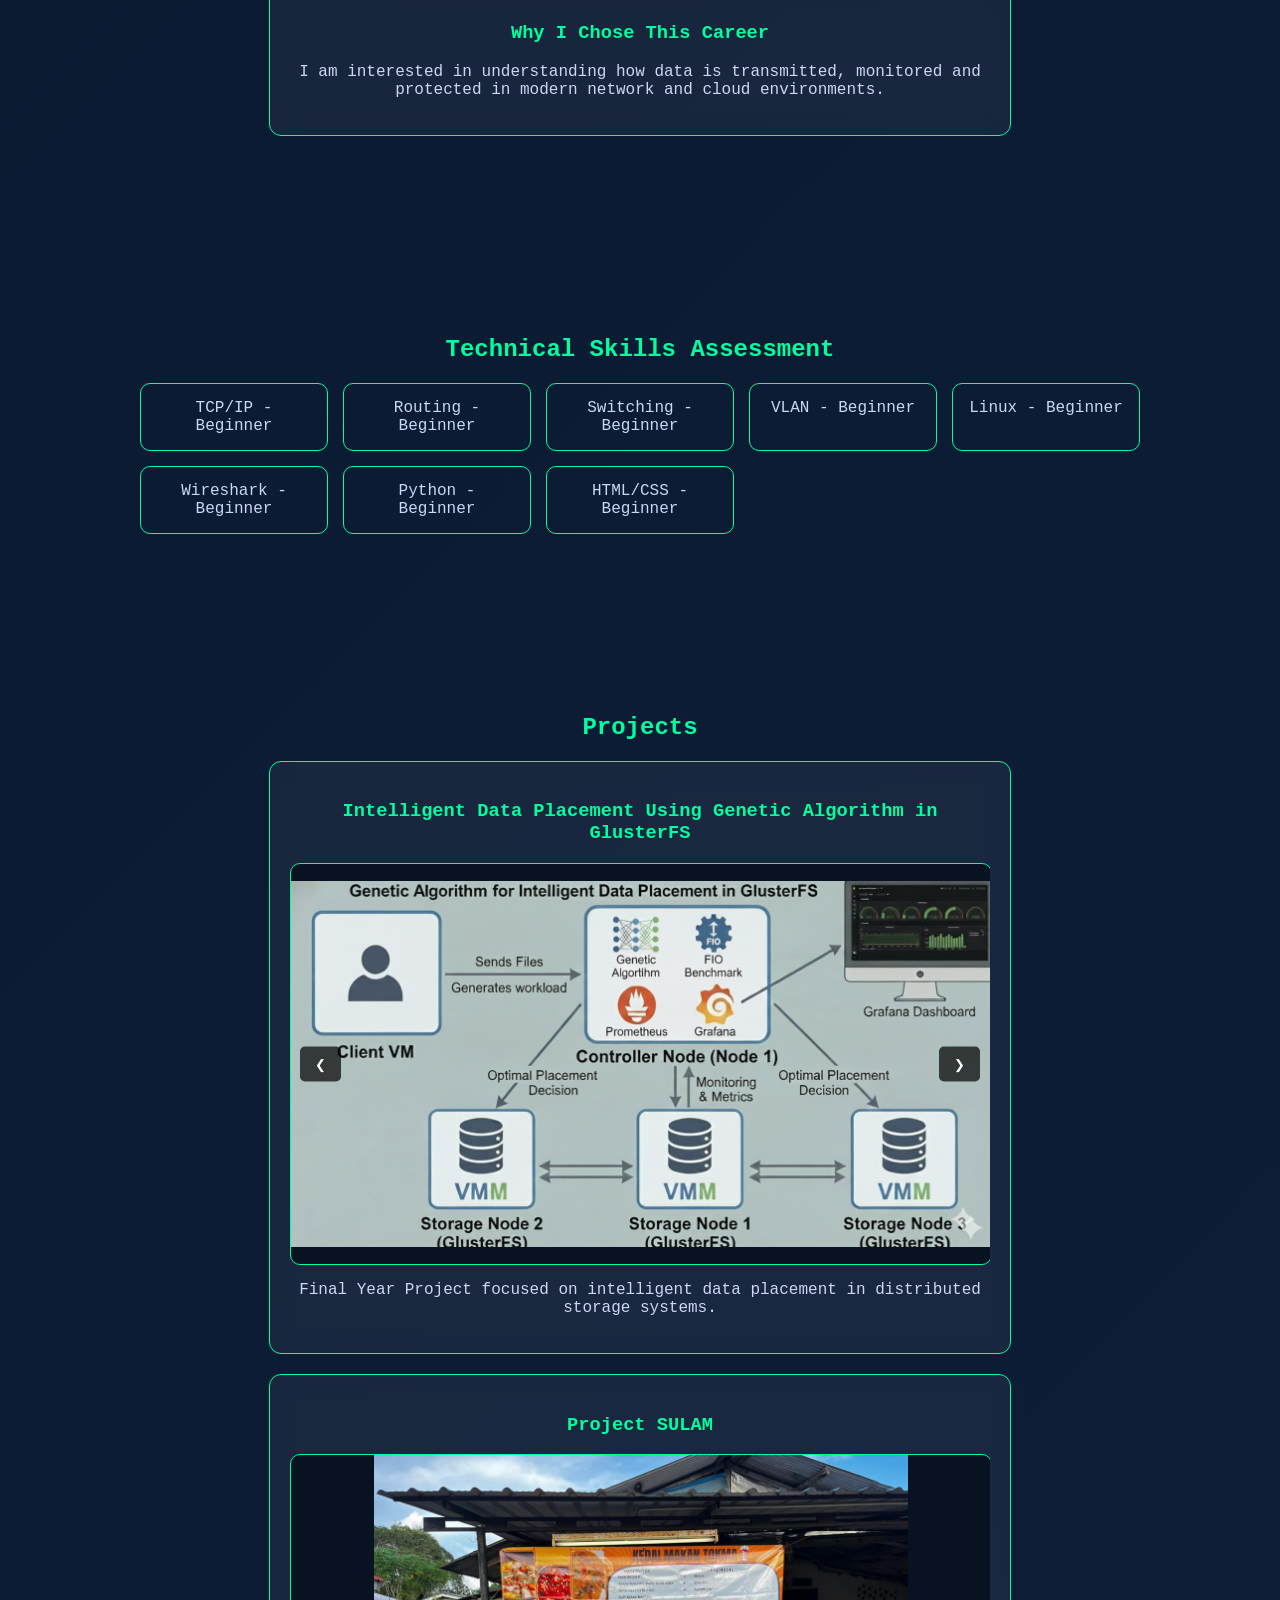
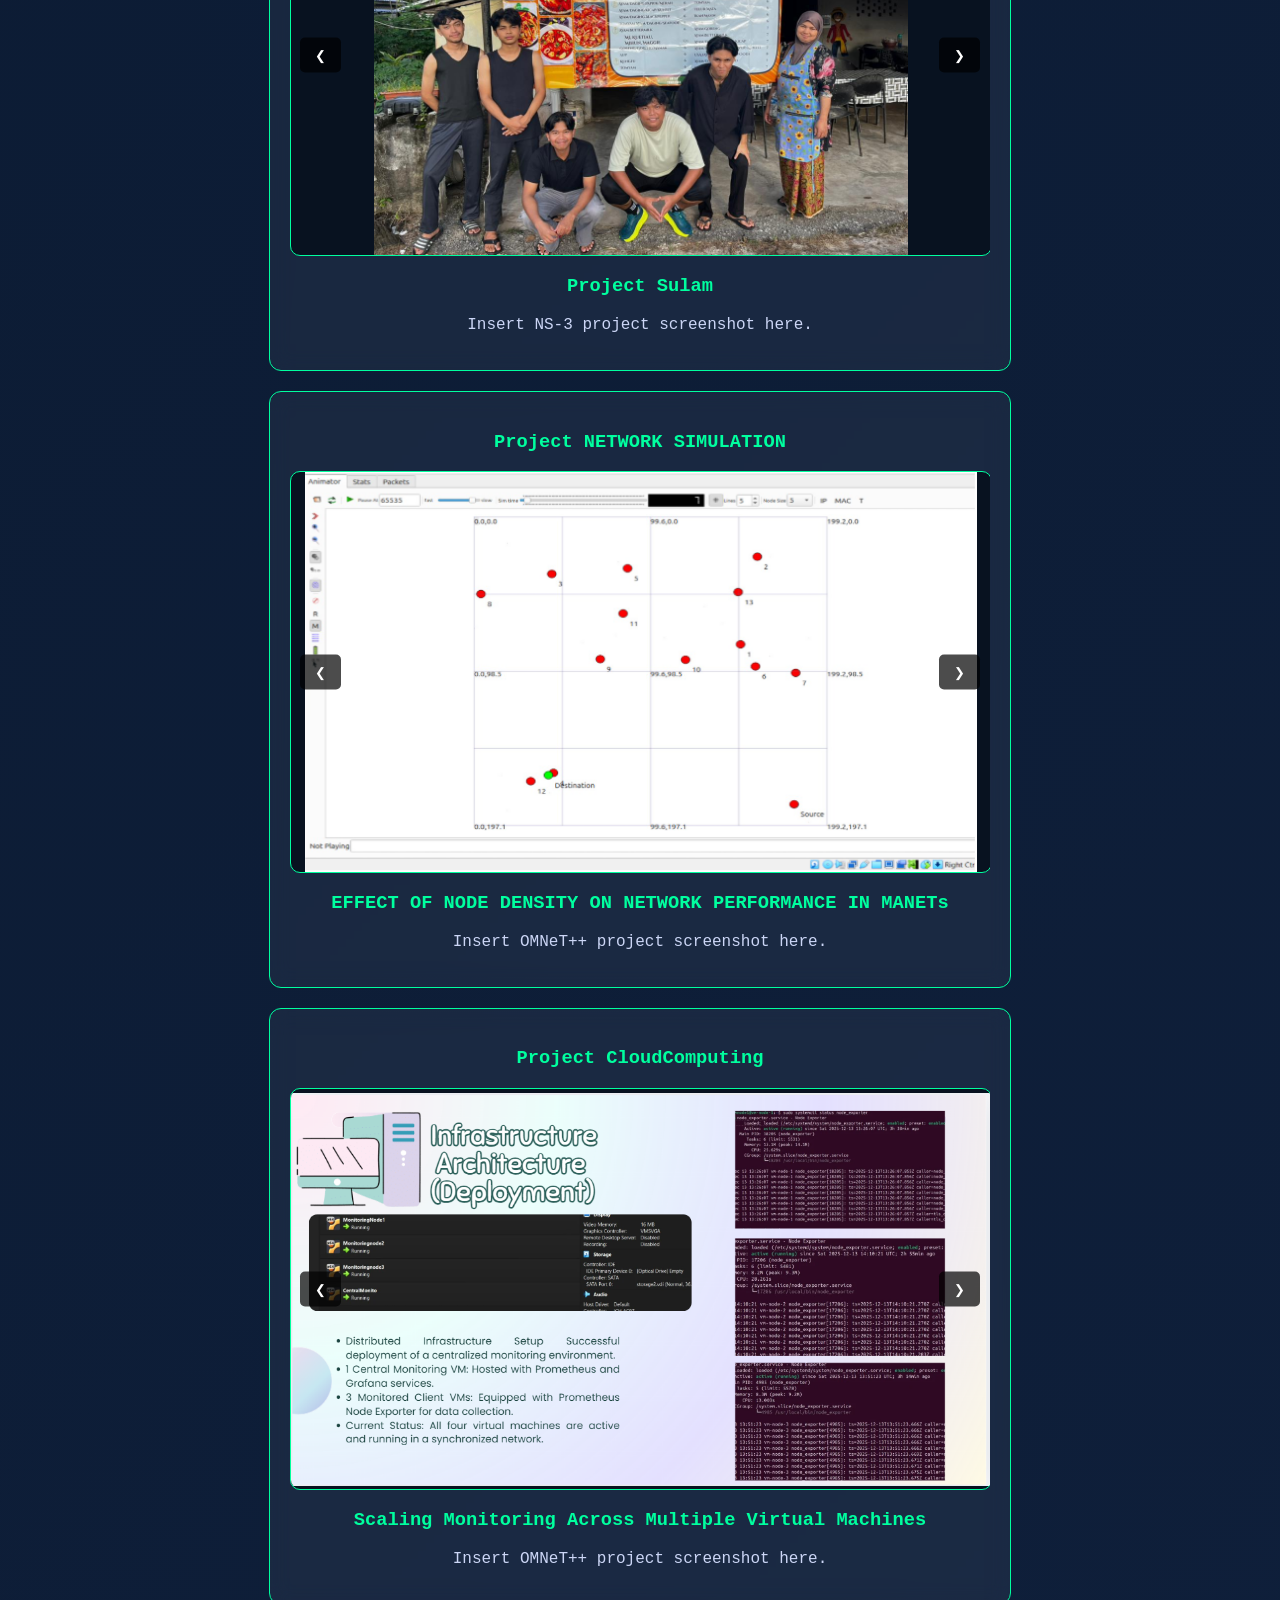
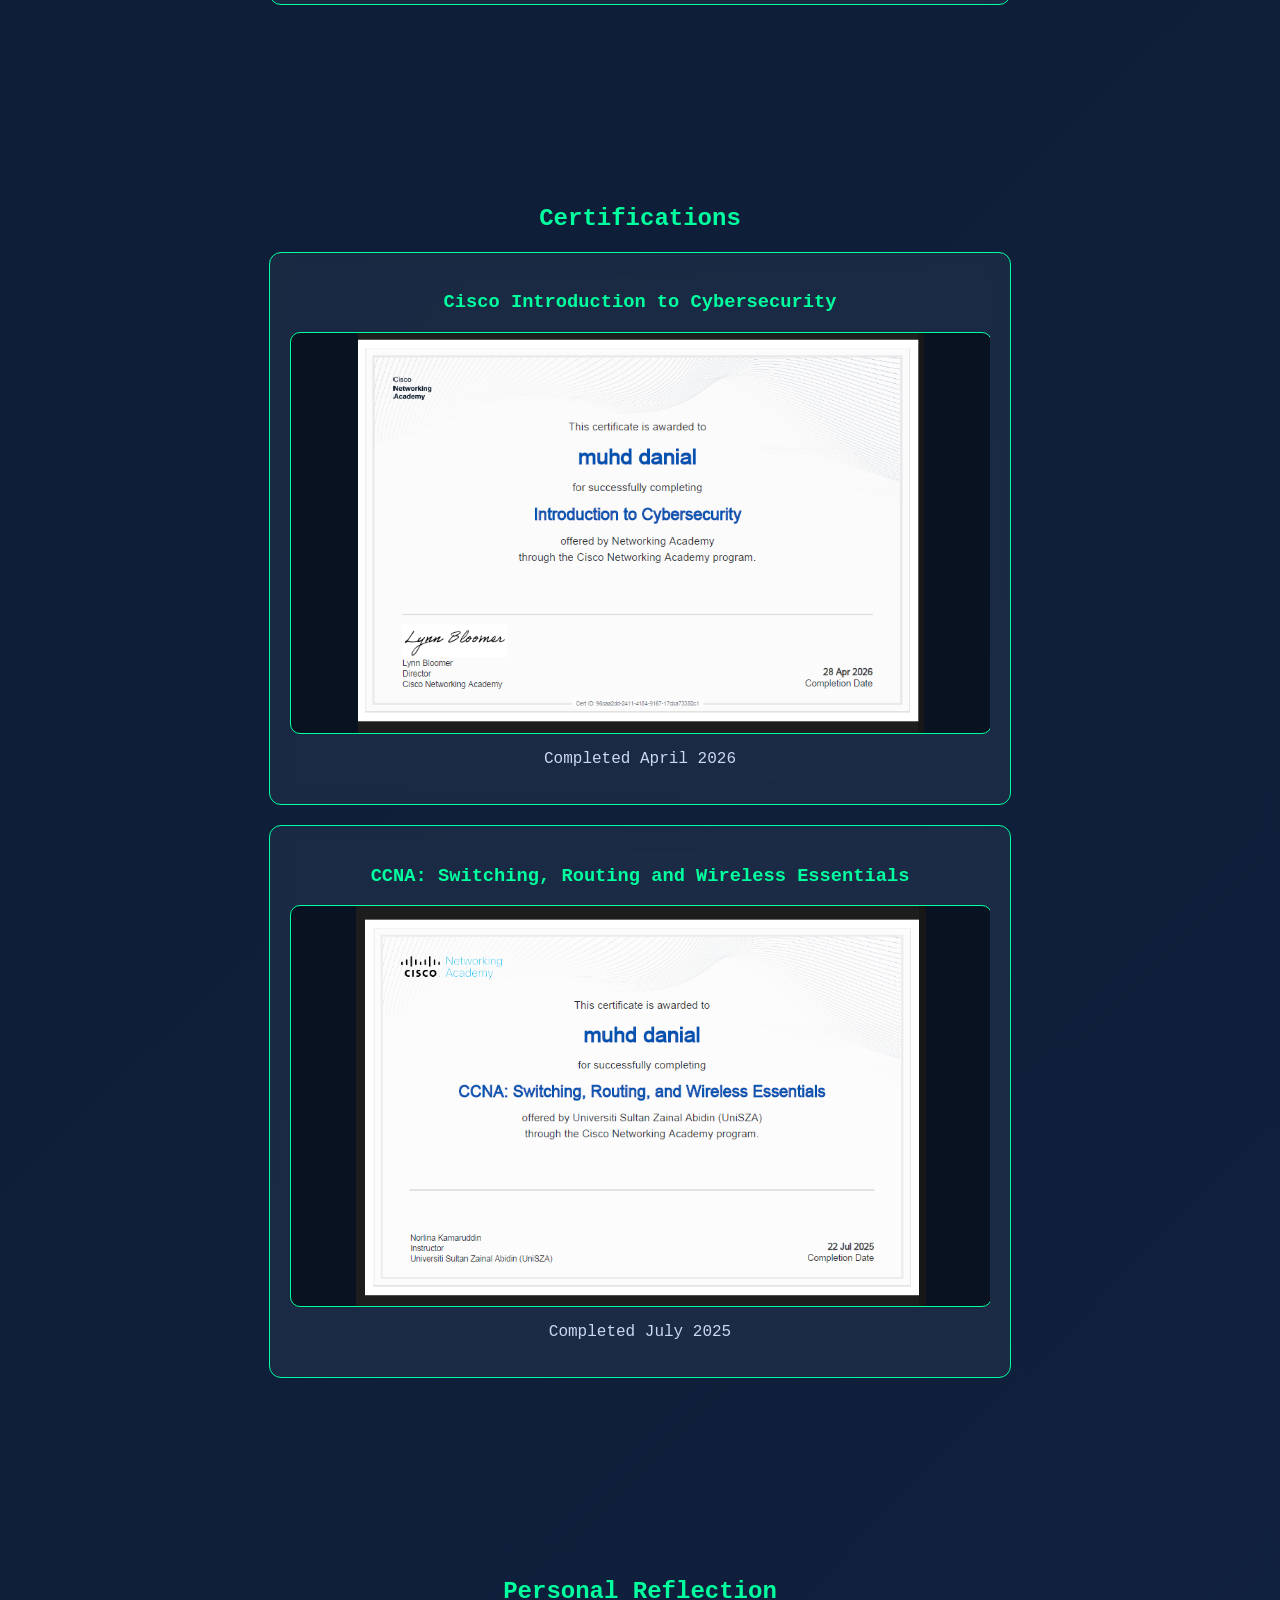
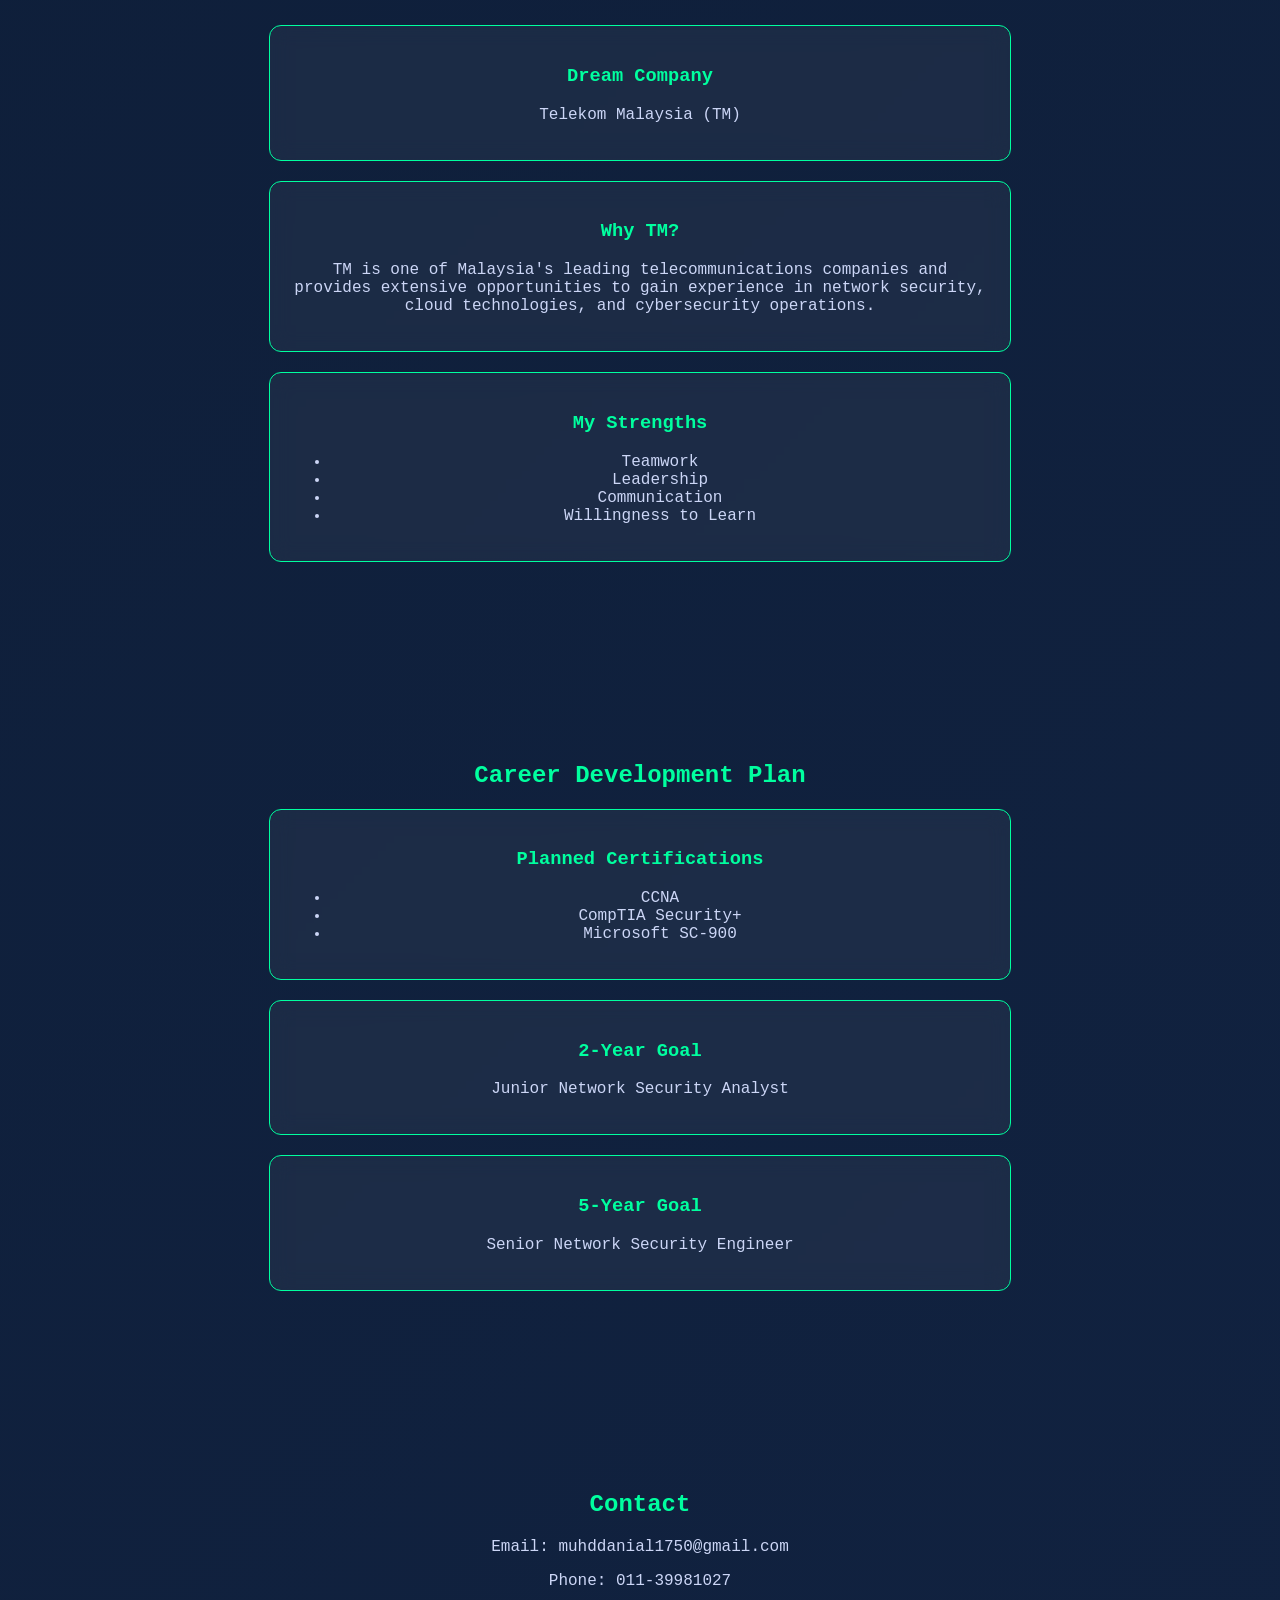
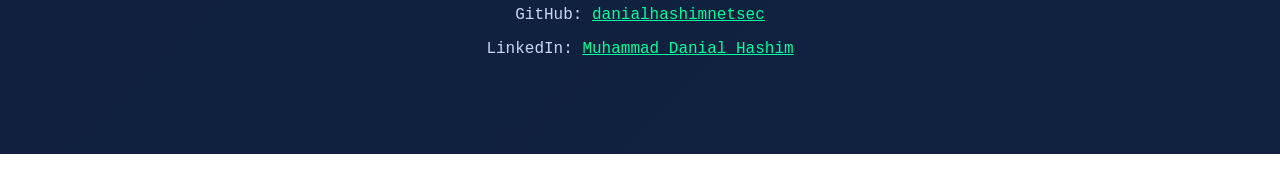
==== commit c1eed3b3: "Update index.html" ====
--- a/index.html
+++ b/index.html
@@ -53,18 +53,145 @@
 
 <span class="close" onclick="closeModal('skillsModal')">&times;</span>
 
-<h2>Skills Assessment</h2>
-
-<ul>
-
-<li>TCP/IP - Beginner</li>
-<li>Routing - Beginner</li>
-<li>Switching - Beginner</li>
-<li>Linux - Beginner</li>
-<li>Wireshark - Beginner</li>
-<li>Python - Beginner</li>
-
-</ul>
+</section>  
+
+</section>
+
+<section id="assessment" class="section fade-in">
+
+<h2>Personal Skills Assessment</h2>
+
+<h3>Soft Skills</h3>
+
+<div class="skill">
+    <span>Analytical Problem-Solving</span>
+    <div class="skill-bar">
+        <div class="skill-fill" style="width:90%">90%</div>
+    </div>
+</div>
+
+<div class="skill">
+    <span>Attention to Detail</span>
+    <div class="skill-bar">
+        <div class="skill-fill" style="width:92%">92%</div>
+    </div>
+</div>
+
+<div class="skill">
+    <span>Strong Communication</span>
+    <div class="skill-bar">
+        <div class="skill-fill" style="width:90%">90%</div>
+    </div>
+</div>
+
+<div class="skill">
+    <span>Teamwork & Collaboration</span>
+    <div class="skill-bar">
+        <div class="skill-fill" style="width:96%">96%</div>
+    </div>
+</div>
+
+<div class="skill">
+    <span>Adaptability & Continuous Learning</span>
+    <div class="skill-bar">
+        <div class="skill-fill" style="width:95%">95%</div>
+    </div>
+</div>
+
+<h3>Technical Skills</h3>
+
+<div class="skill">
+    <span>TCP/IP Networking</span>
+    <div class="skill-bar">
+        <div class="skill-fill" style="width:75%">75%</div>
+    </div>
+</div>
+
+<div class="skill">
+    <span>DNS</span>
+    <div class="skill-bar">
+        <div class="skill-fill" style="width:70%">70%</div>
+    </div>
+</div>
+
+<div class="skill">
+    <span>DHCP</span>
+    <div class="skill-bar">
+        <div class="skill-fill" style="width:70%">70%</div>
+    </div>
+</div>
+
+<div class="skill">
+    <span>Subnetting</span>
+    <div class="skill-bar">
+        <div class="skill-fill" style="width:75%">75%</div>
+    </div>
+</div>
+
+<div class="skill">
+    <span>OSI Model</span>
+    <div class="skill-bar">
+        <div class="skill-fill" style="width:80%">80%</div>
+    </div>
+</div>
+
+<div class="skill">
+    <span>Firewall Management</span>
+    <div class="skill-bar">
+        <div class="skill-fill" style="width:65%">65%</div>
+    </div>
+</div>
+
+<div class="skill">
+    <span>IDS / IPS</span>
+    <div class="skill-bar">
+        <div class="skill-fill" style="width:65%">65%</div>
+    </div>
+</div>
+
+<div class="skill">
+    <span>VPN Technologies</span>
+    <div class="skill-bar">
+        <div class="skill-fill" style="width:70%">70%</div>
+    </div>
+</div>
+
+<div class="skill">
+    <span>DLP Tools</span>
+    <div class="skill-bar">
+        <div class="skill-fill" style="width:55%">55%</div>
+    </div>
+</div>
+
+<div class="skill">
+    <span>SIEM Platforms</span>
+    <div class="skill-bar">
+        <div class="skill-fill" style="width:60%">60%</div>
+    </div>
+</div>
+
+<div class="skill">
+    <span>Linux Administration</span>
+    <div class="skill-bar">
+        <div class="skill-fill" style="width:70%">70%</div>
+    </div>
+</div>
+
+<div class="skill">
+    <span>Windows Administration</span>
+    <div class="skill-bar">
+        <div class="skill-fill" style="width:75%">75%</div>
+    </div>
+</div>
+
+<div class="skill">
+    <span>Python Scripting</span>
+    <div class="skill-bar">
+        <div class="skill-fill" style="width:60%">60%</div>
+    </div>
+</div>
+
+</section>
 
 </div>
 </div>
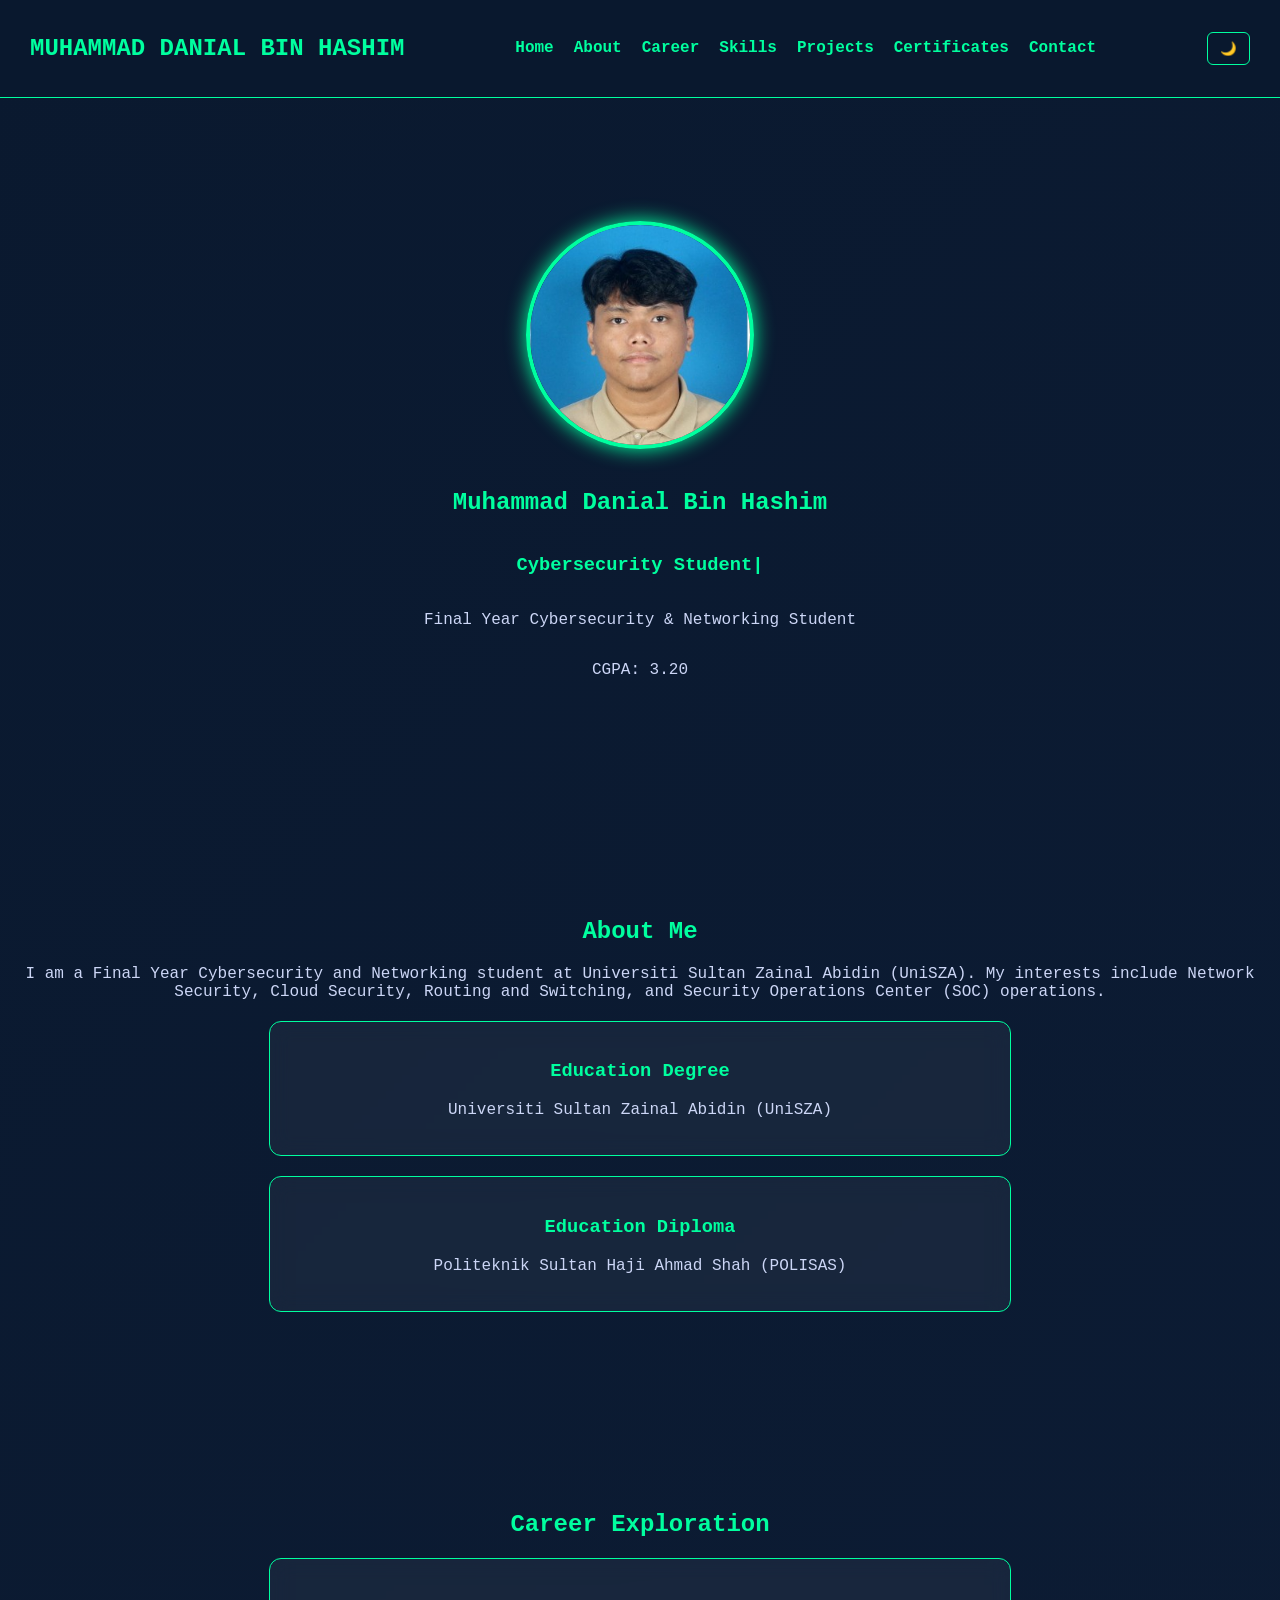
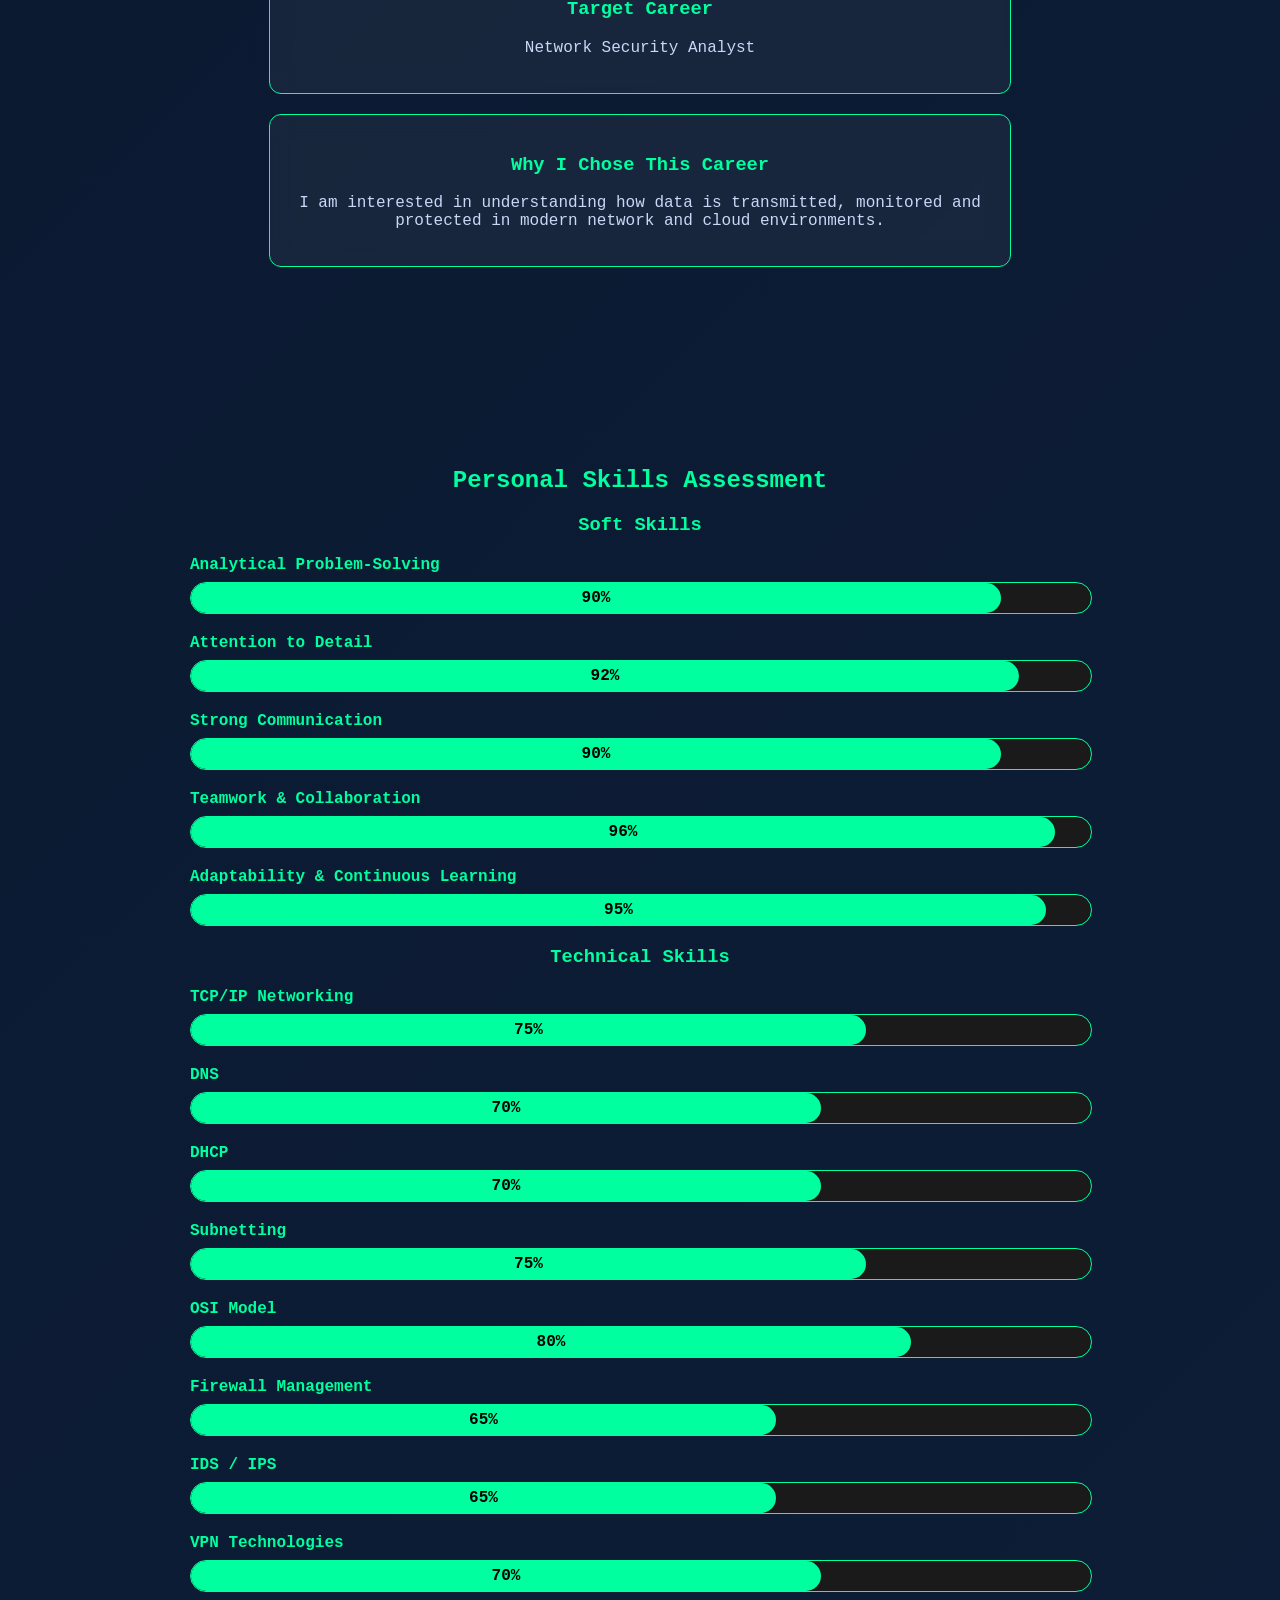
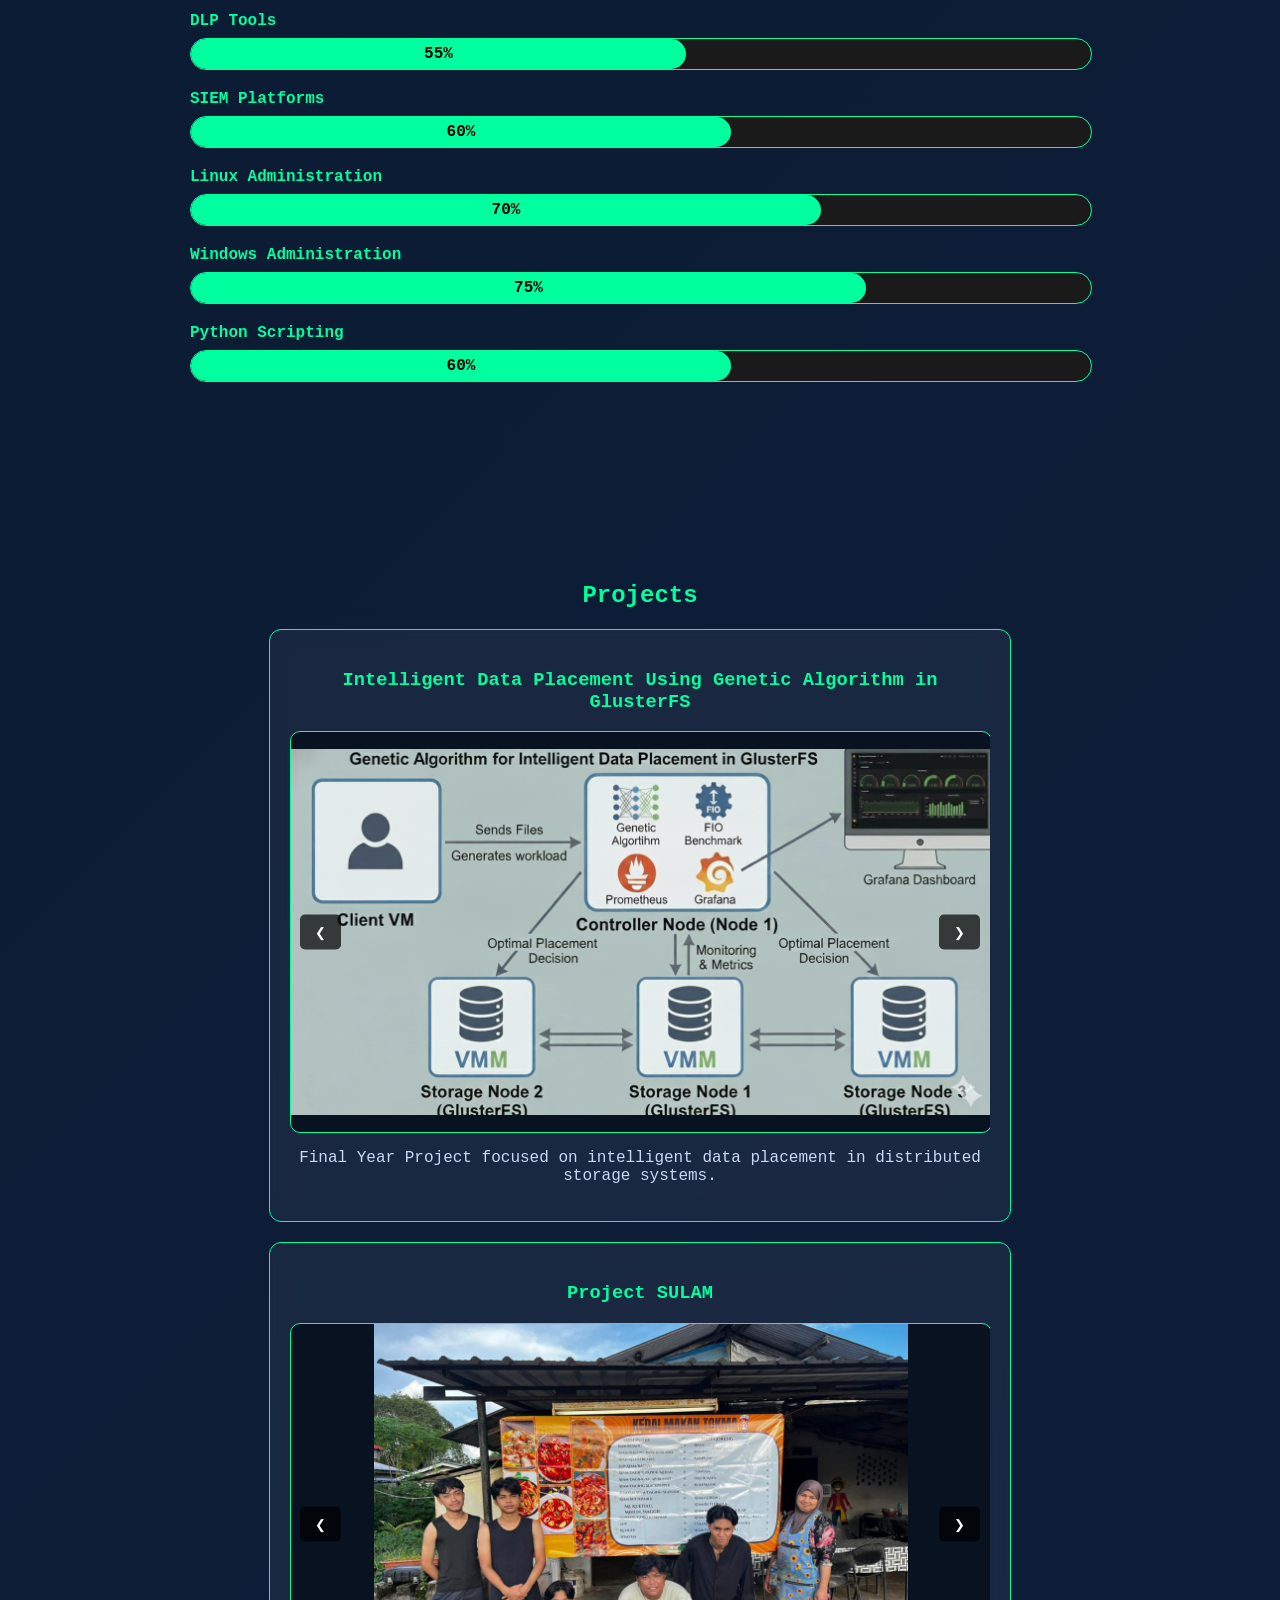
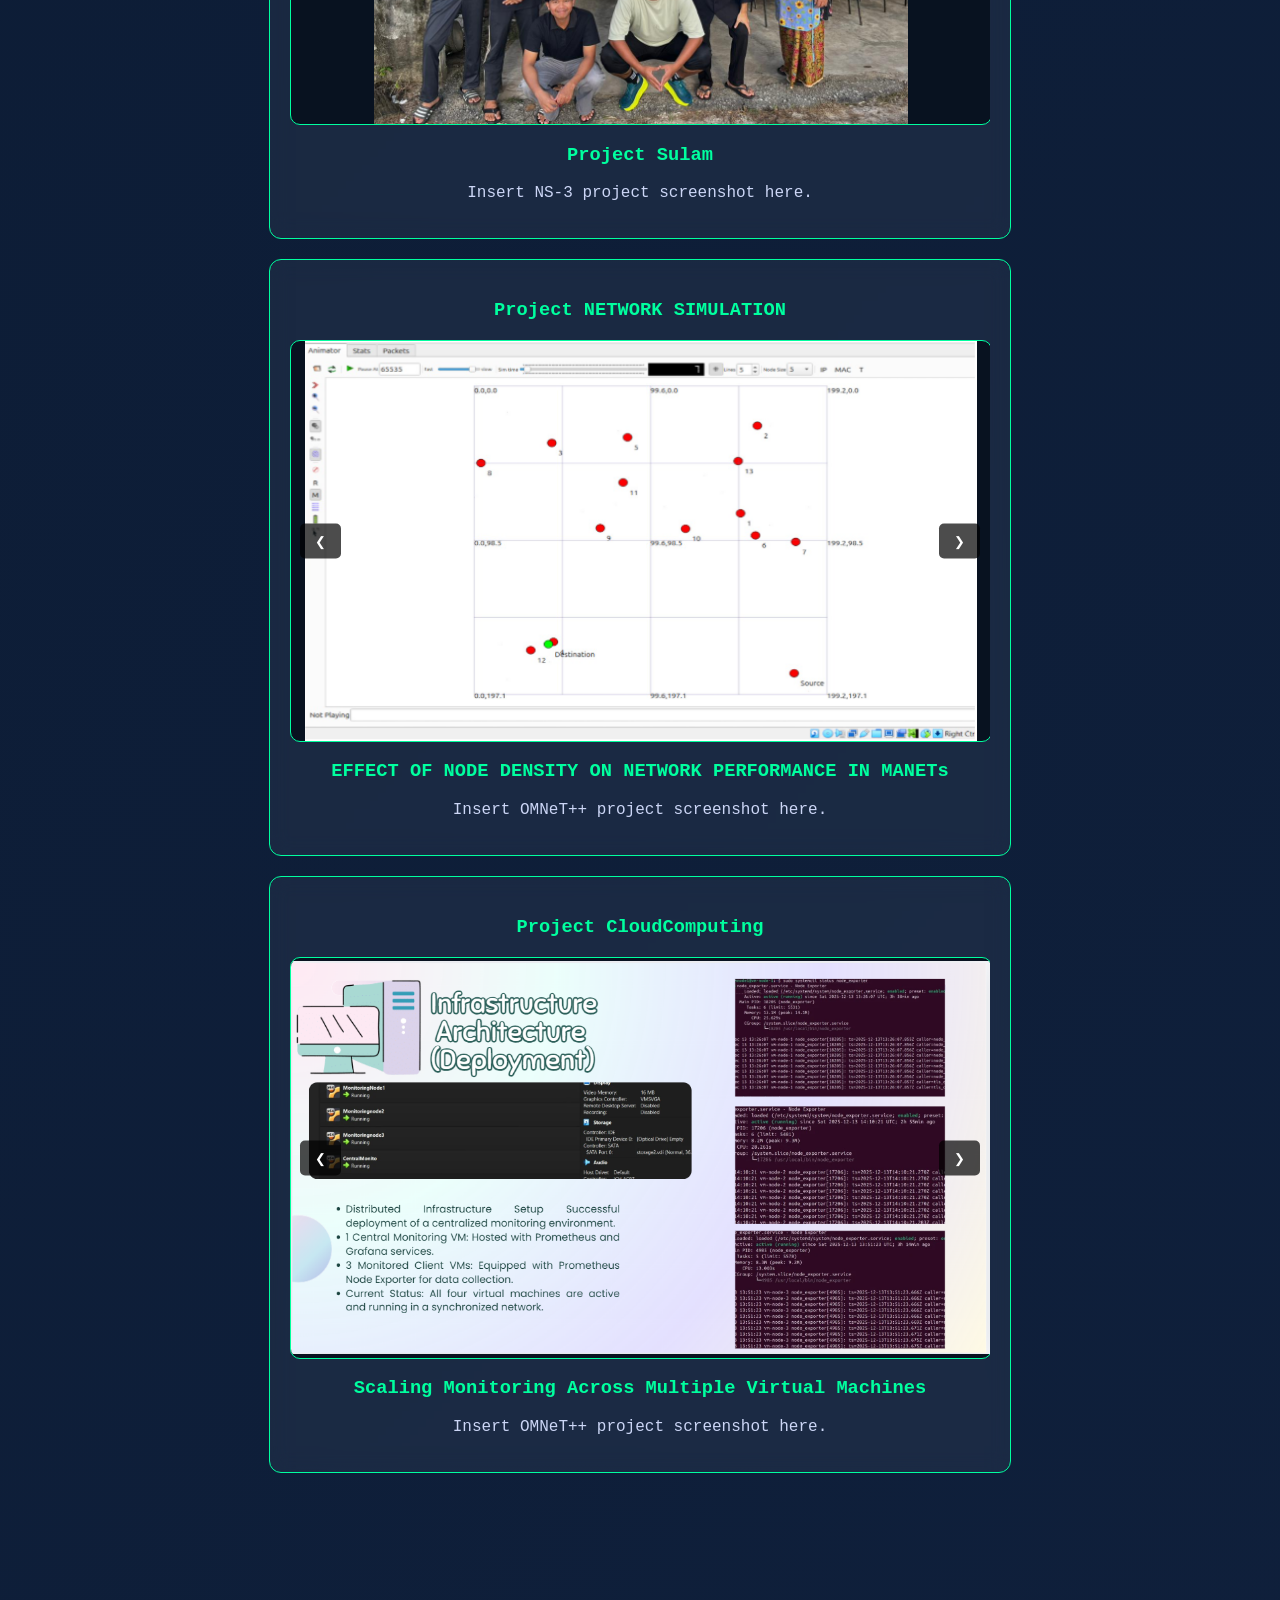
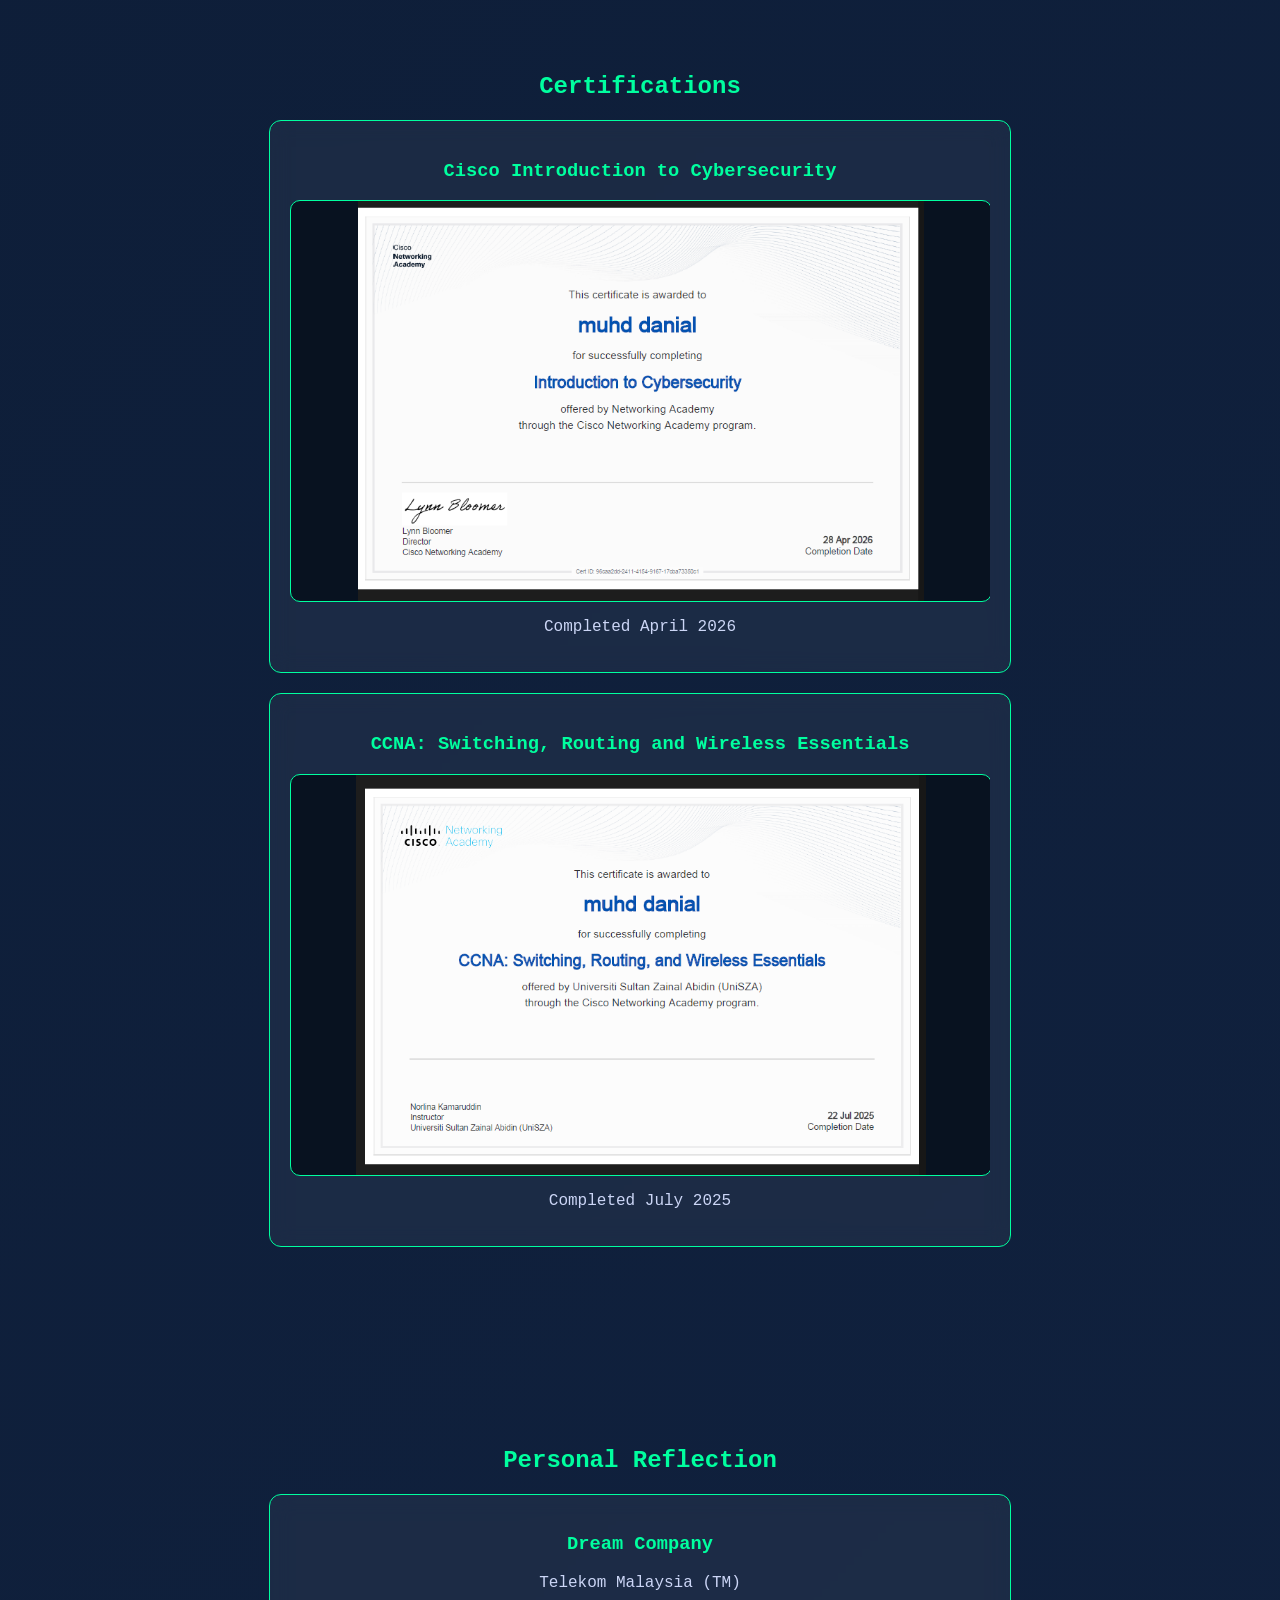
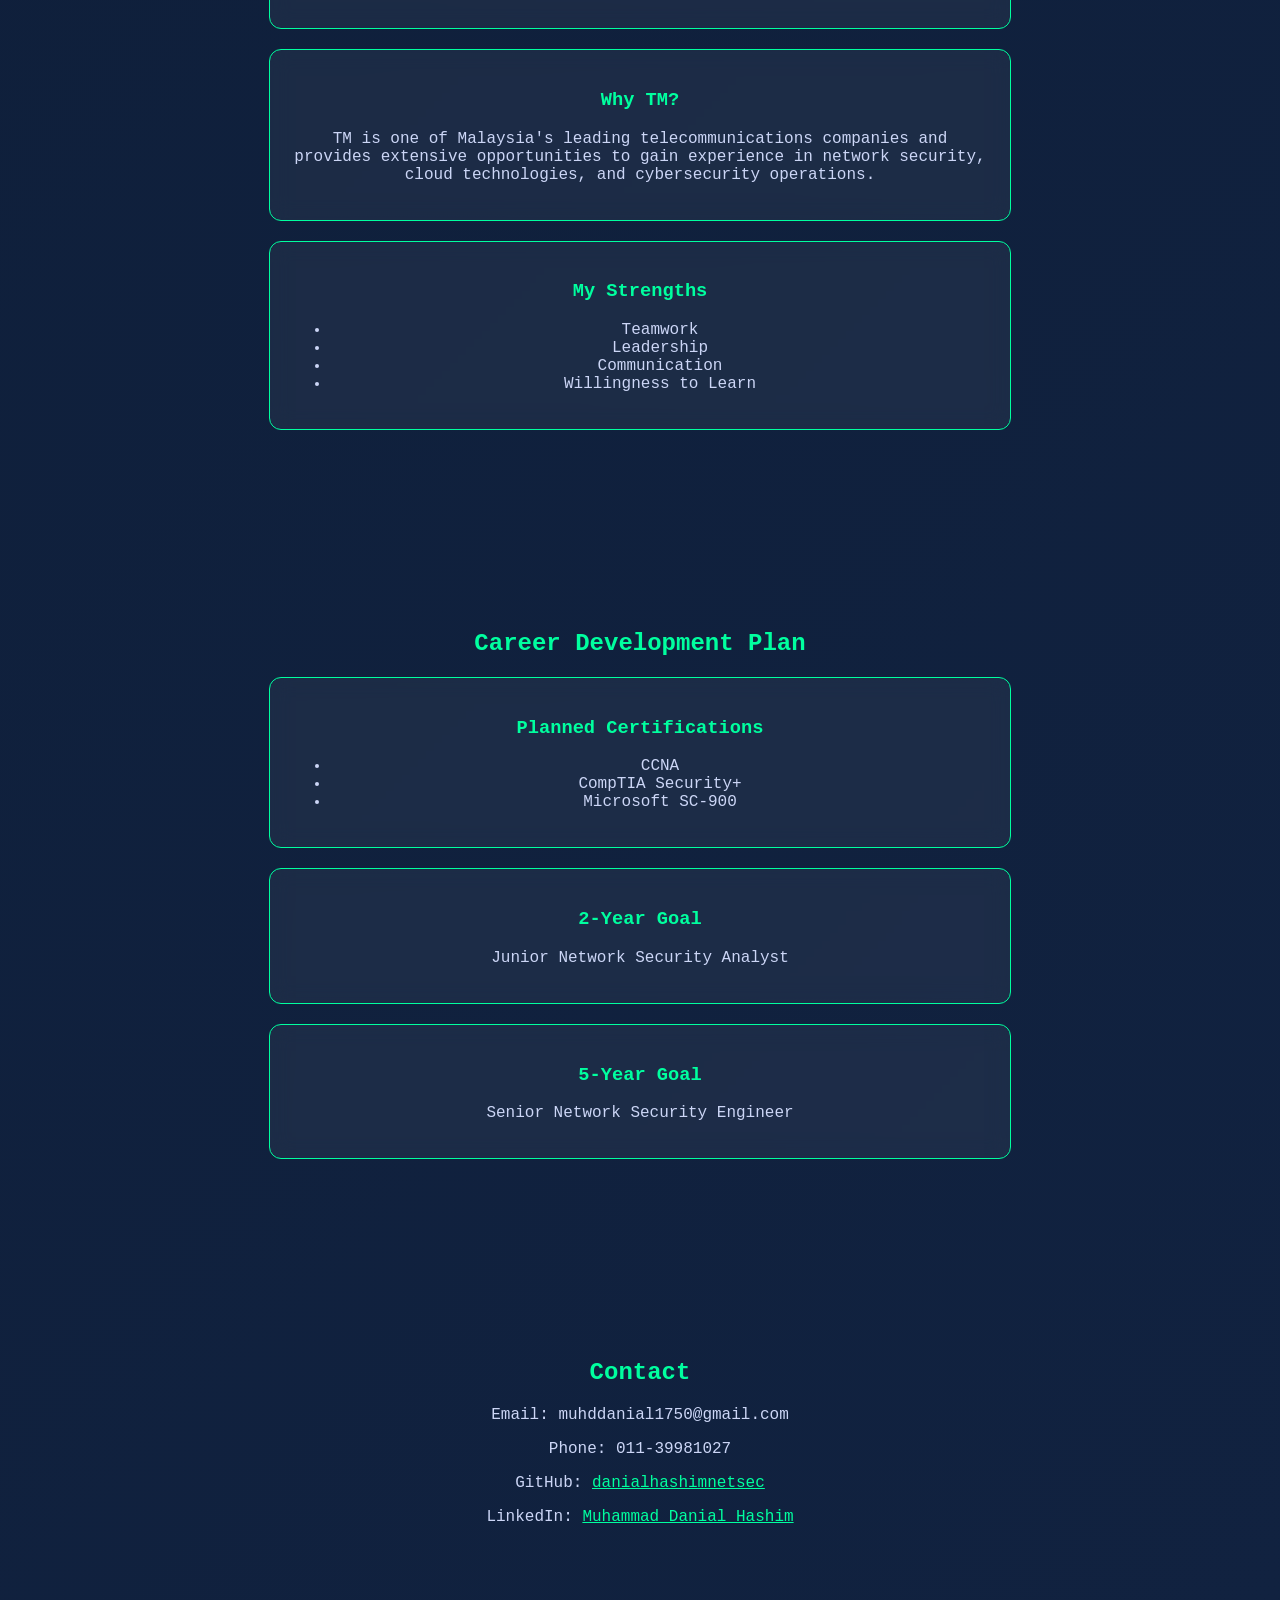
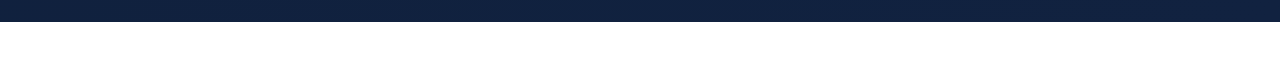
==== commit 3ae12529: "Update index.html" ====
--- a/index.html
+++ b/index.html
@@ -9,7 +9,6 @@
 </head>
 
 
-
 <div id="aboutModal" class="modal">
 <div class="modal-content">
 
@@ -53,145 +52,18 @@
 
 <span class="close" onclick="closeModal('skillsModal')">&times;</span>
 
-</section>  
-
-</section>
-
-<section id="assessment" class="section fade-in">
-
-<h2>Personal Skills Assessment</h2>
-
-<h3>Soft Skills</h3>
-
-<div class="skill">
-    <span>Analytical Problem-Solving</span>
-    <div class="skill-bar">
-        <div class="skill-fill" style="width:90%">90%</div>
-    </div>
-</div>
-
-<div class="skill">
-    <span>Attention to Detail</span>
-    <div class="skill-bar">
-        <div class="skill-fill" style="width:92%">92%</div>
-    </div>
-</div>
-
-<div class="skill">
-    <span>Strong Communication</span>
-    <div class="skill-bar">
-        <div class="skill-fill" style="width:90%">90%</div>
-    </div>
-</div>
-
-<div class="skill">
-    <span>Teamwork & Collaboration</span>
-    <div class="skill-bar">
-        <div class="skill-fill" style="width:96%">96%</div>
-    </div>
-</div>
-
-<div class="skill">
-    <span>Adaptability & Continuous Learning</span>
-    <div class="skill-bar">
-        <div class="skill-fill" style="width:95%">95%</div>
-    </div>
-</div>
-
-<h3>Technical Skills</h3>
-
-<div class="skill">
-    <span>TCP/IP Networking</span>
-    <div class="skill-bar">
-        <div class="skill-fill" style="width:75%">75%</div>
-    </div>
-</div>
-
-<div class="skill">
-    <span>DNS</span>
-    <div class="skill-bar">
-        <div class="skill-fill" style="width:70%">70%</div>
-    </div>
-</div>
-
-<div class="skill">
-    <span>DHCP</span>
-    <div class="skill-bar">
-        <div class="skill-fill" style="width:70%">70%</div>
-    </div>
-</div>
-
-<div class="skill">
-    <span>Subnetting</span>
-    <div class="skill-bar">
-        <div class="skill-fill" style="width:75%">75%</div>
-    </div>
-</div>
-
-<div class="skill">
-    <span>OSI Model</span>
-    <div class="skill-bar">
-        <div class="skill-fill" style="width:80%">80%</div>
-    </div>
-</div>
-
-<div class="skill">
-    <span>Firewall Management</span>
-    <div class="skill-bar">
-        <div class="skill-fill" style="width:65%">65%</div>
-    </div>
-</div>
-
-<div class="skill">
-    <span>IDS / IPS</span>
-    <div class="skill-bar">
-        <div class="skill-fill" style="width:65%">65%</div>
-    </div>
-</div>
-
-<div class="skill">
-    <span>VPN Technologies</span>
-    <div class="skill-bar">
-        <div class="skill-fill" style="width:70%">70%</div>
-    </div>
-</div>
-
-<div class="skill">
-    <span>DLP Tools</span>
-    <div class="skill-bar">
-        <div class="skill-fill" style="width:55%">55%</div>
-    </div>
-</div>
-
-<div class="skill">
-    <span>SIEM Platforms</span>
-    <div class="skill-bar">
-        <div class="skill-fill" style="width:60%">60%</div>
-    </div>
-</div>
-
-<div class="skill">
-    <span>Linux Administration</span>
-    <div class="skill-bar">
-        <div class="skill-fill" style="width:70%">70%</div>
-    </div>
-</div>
-
-<div class="skill">
-    <span>Windows Administration</span>
-    <div class="skill-bar">
-        <div class="skill-fill" style="width:75%">75%</div>
-    </div>
-</div>
-
-<div class="skill">
-    <span>Python Scripting</span>
-    <div class="skill-bar">
-        <div class="skill-fill" style="width:60%">60%</div>
-    </div>
-</div>
-
-</section>
+<h2>Skills Assessment</h2>
+
+<ul>
+
+<li>TCP/IP - Beginner</li>
+<li>Routing - Beginner</li>
+<li>Switching - Beginner</li>
+<li>Linux - Beginner</li>
+<li>Wireshark - Beginner</li>
+<li>Python - Beginner</li>
+
+</ul>
 
 </div>
 </div>
@@ -293,7 +165,7 @@
   <h2>MUHAMMAD DANIAL BIN HASHIM</h2>
 
 <nav>
-    <a href="index.html">Home</a>
+    <a href="int.html">Home</a>
     <a href="about.html">About</a>
     <a href="career.html">Career</a>
     <a href="skills.html">Skills</a>
@@ -306,22 +178,21 @@
 
 </header>
 
-<section id="home" class="section">
-
-  <img src="Danial Hashim (078192).jpeg" alt="Danial" class="profile-pic">
-
-  <h1>
-    Muhammad Danial Bin Hashim
-  </h1>
-
-  <h3>
-    <span id="typing"></span>
-  </h3>
-
-
-  <p>Final Year Student | Looking for Internship</p>
-
-  <p>Expected Graduation: 29 March 2027</p>
+<section class="hero">
+
+<img src="Danial Hashim (078192).jpeg" class="profile-pic">
+
+<h1>Muhammad Danial Bin Hashim</h1>
+
+<h3 id="typing"></h3>
+
+<p>
+Final Year Cybersecurity & Networking Student
+</p>
+
+<p>
+CGPA: 3.20
+</p>
 
 </section>
 
@@ -369,21 +240,140 @@
 
 </section>
 
+</section>
+
 <section id="assessment" class="section fade-in">
 
-<h2>Technical Skills Assessment</h2>
-
-<div class="grid">
-
-<div>TCP/IP - Beginner</div>
-<div>Routing - Beginner</div>
-<div>Switching - Beginner</div>
-<div>VLAN - Beginner</div>
-<div>Linux - Beginner</div>
-<div>Wireshark - Beginner</div>
-<div>Python - Beginner</div>
-<div>HTML/CSS - Beginner</div>
-
+<h2>Personal Skills Assessment</h2>
+
+<h3>Soft Skills</h3>
+
+<div class="skill">
+    <span>Analytical Problem-Solving</span>
+    <div class="skill-bar">
+        <div class="skill-fill" style="width:90%">90%</div>
+    </div>
+</div>
+
+<div class="skill">
+    <span>Attention to Detail</span>
+    <div class="skill-bar">
+        <div class="skill-fill" style="width:92%">92%</div>
+    </div>
+</div>
+
+<div class="skill">
+    <span>Strong Communication</span>
+    <div class="skill-bar">
+        <div class="skill-fill" style="width:90%">90%</div>
+    </div>
+</div>
+
+<div class="skill">
+    <span>Teamwork & Collaboration</span>
+    <div class="skill-bar">
+        <div class="skill-fill" style="width:96%">96%</div>
+    </div>
+</div>
+
+<div class="skill">
+    <span>Adaptability & Continuous Learning</span>
+    <div class="skill-bar">
+        <div class="skill-fill" style="width:95%">95%</div>
+    </div>
+</div>
+
+<h3>Technical Skills</h3>
+
+<div class="skill">
+    <span>TCP/IP Networking</span>
+    <div class="skill-bar">
+        <div class="skill-fill" style="width:75%">75%</div>
+    </div>
+</div>
+
+<div class="skill">
+    <span>DNS</span>
+    <div class="skill-bar">
+        <div class="skill-fill" style="width:70%">70%</div>
+    </div>
+</div>
+
+<div class="skill">
+    <span>DHCP</span>
+    <div class="skill-bar">
+        <div class="skill-fill" style="width:70%">70%</div>
+    </div>
+</div>
+
+<div class="skill">
+    <span>Subnetting</span>
+    <div class="skill-bar">
+        <div class="skill-fill" style="width:75%">75%</div>
+    </div>
+</div>
+
+<div class="skill">
+    <span>OSI Model</span>
+    <div class="skill-bar">
+        <div class="skill-fill" style="width:80%">80%</div>
+    </div>
+</div>
+
+<div class="skill">
+    <span>Firewall Management</span>
+    <div class="skill-bar">
+        <div class="skill-fill" style="width:65%">65%</div>
+    </div>
+</div>
+
+<div class="skill">
+    <span>IDS / IPS</span>
+    <div class="skill-bar">
+        <div class="skill-fill" style="width:65%">65%</div>
+    </div>
+</div>
+
+<div class="skill">
+    <span>VPN Technologies</span>
+    <div class="skill-bar">
+        <div class="skill-fill" style="width:70%">70%</div>
+    </div>
+</div>
+
+<div class="skill">
+    <span>DLP Tools</span>
+    <div class="skill-bar">
+        <div class="skill-fill" style="width:55%">55%</div>
+    </div>
+</div>
+
+<div class="skill">
+    <span>SIEM Platforms</span>
+    <div class="skill-bar">
+        <div class="skill-fill" style="width:60%">60%</div>
+    </div>
+</div>
+
+<div class="skill">
+    <span>Linux Administration</span>
+    <div class="skill-bar">
+        <div class="skill-fill" style="width:70%">70%</div>
+    </div>
+</div>
+
+<div class="skill">
+    <span>Windows Administration</span>
+    <div class="skill-bar">
+        <div class="skill-fill" style="width:75%">75%</div>
+    </div>
+</div>
+
+<div class="skill">
+    <span>Python Scripting</span>
+    <div class="skill-bar">
+        <div class="skill-fill" style="width:60%">60%</div>
+    </div>
 </div>
 
 </section>
@@ -557,7 +547,7 @@
 
 </div>
 
-</section> 
+</section>
 
 </section>
 
--- a/styles.css
+++ b/styles.css
@@ -414,4 +414,35 @@
     display:grid;
     grid-template-columns:repeat(auto-fit,minmax(200px,1fr));
     gap:20px;
-}+}
+
+.skill{
+margin:20px auto;
+max-width:900px;
+text-align:left;
+}
+
+.skill span{
+display:block;
+margin-bottom:8px;
+font-weight:bold;
+color:#00ff9f;
+}
+
+.skill-bar{
+width:100%;
+background:#1a1a1a;
+border-radius:25px;
+overflow:hidden;
+border:1px solid #00ff9f;
+}
+
+.skill-fill{
+height:30px;
+background:#00ff9f;
+color:black;
+font-weight:bold;
+text-align:center;
+line-height:30px;
+border-radius:25px;
+}
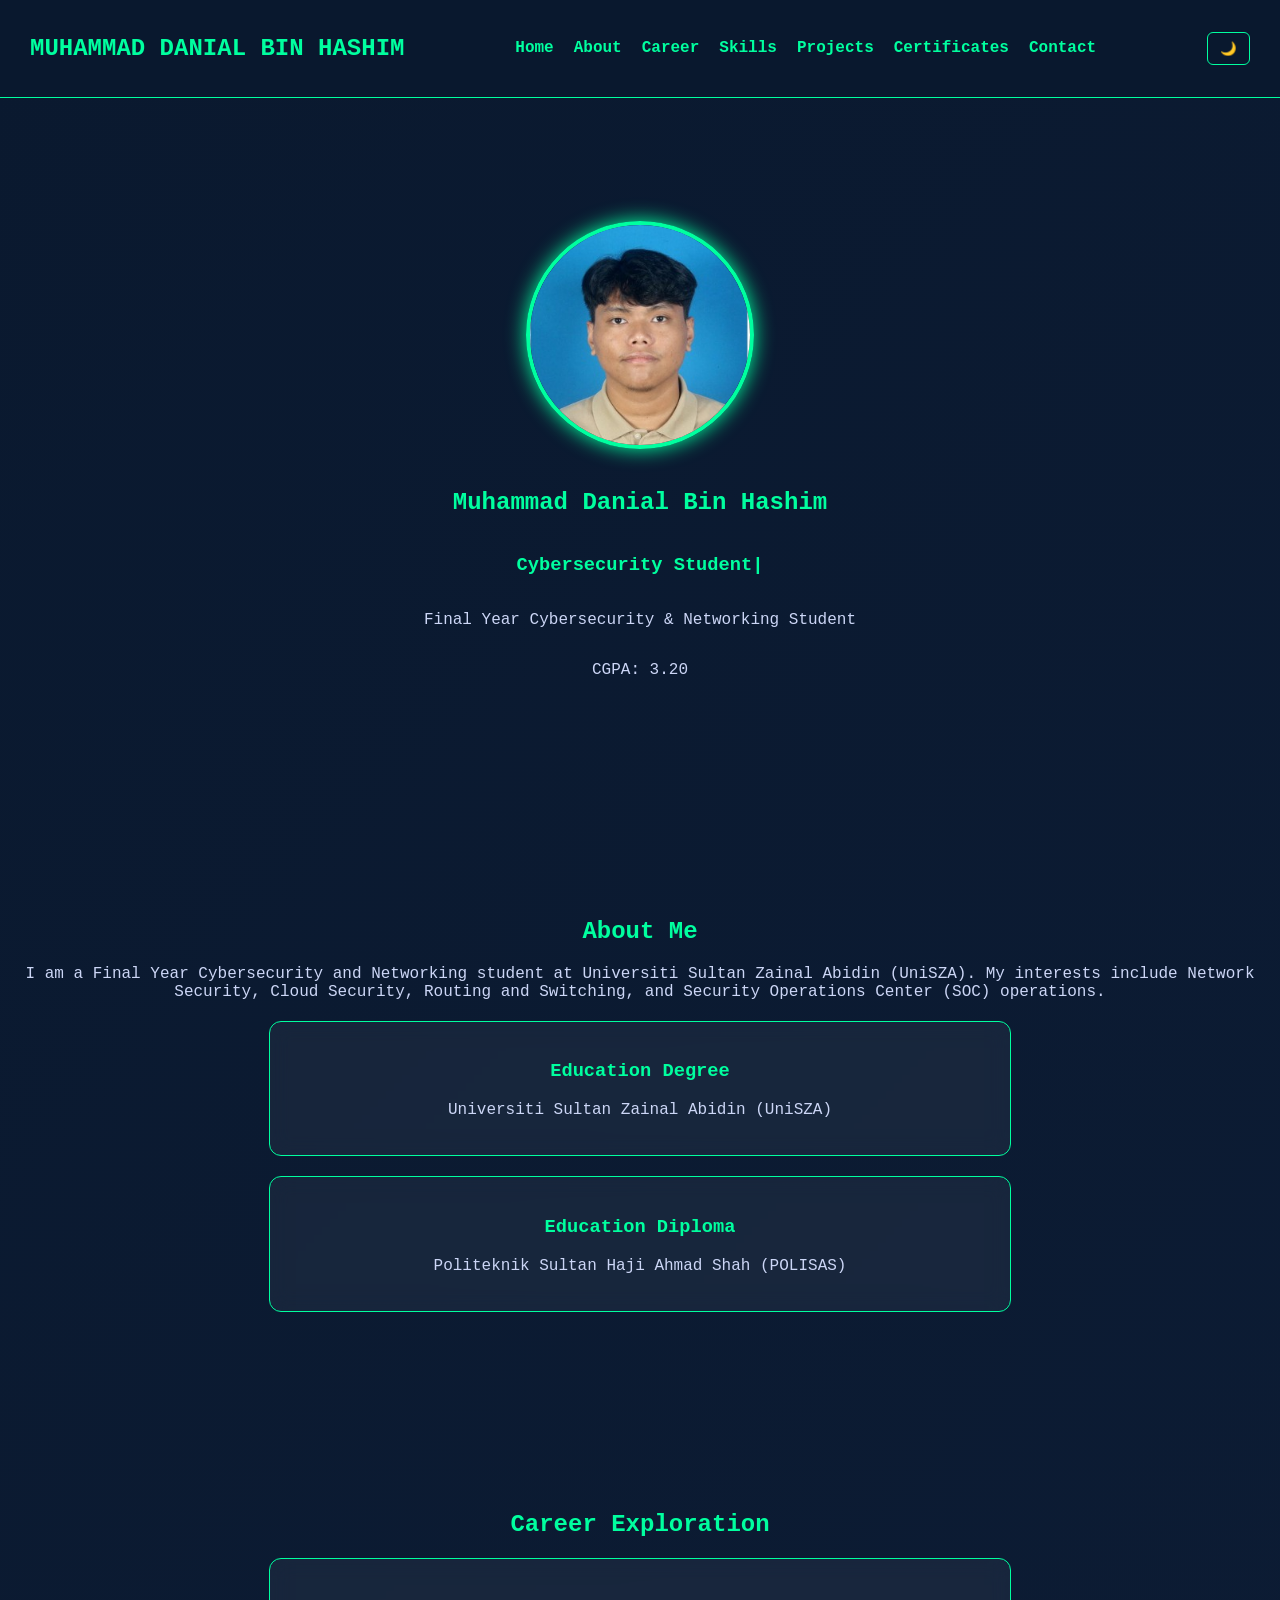
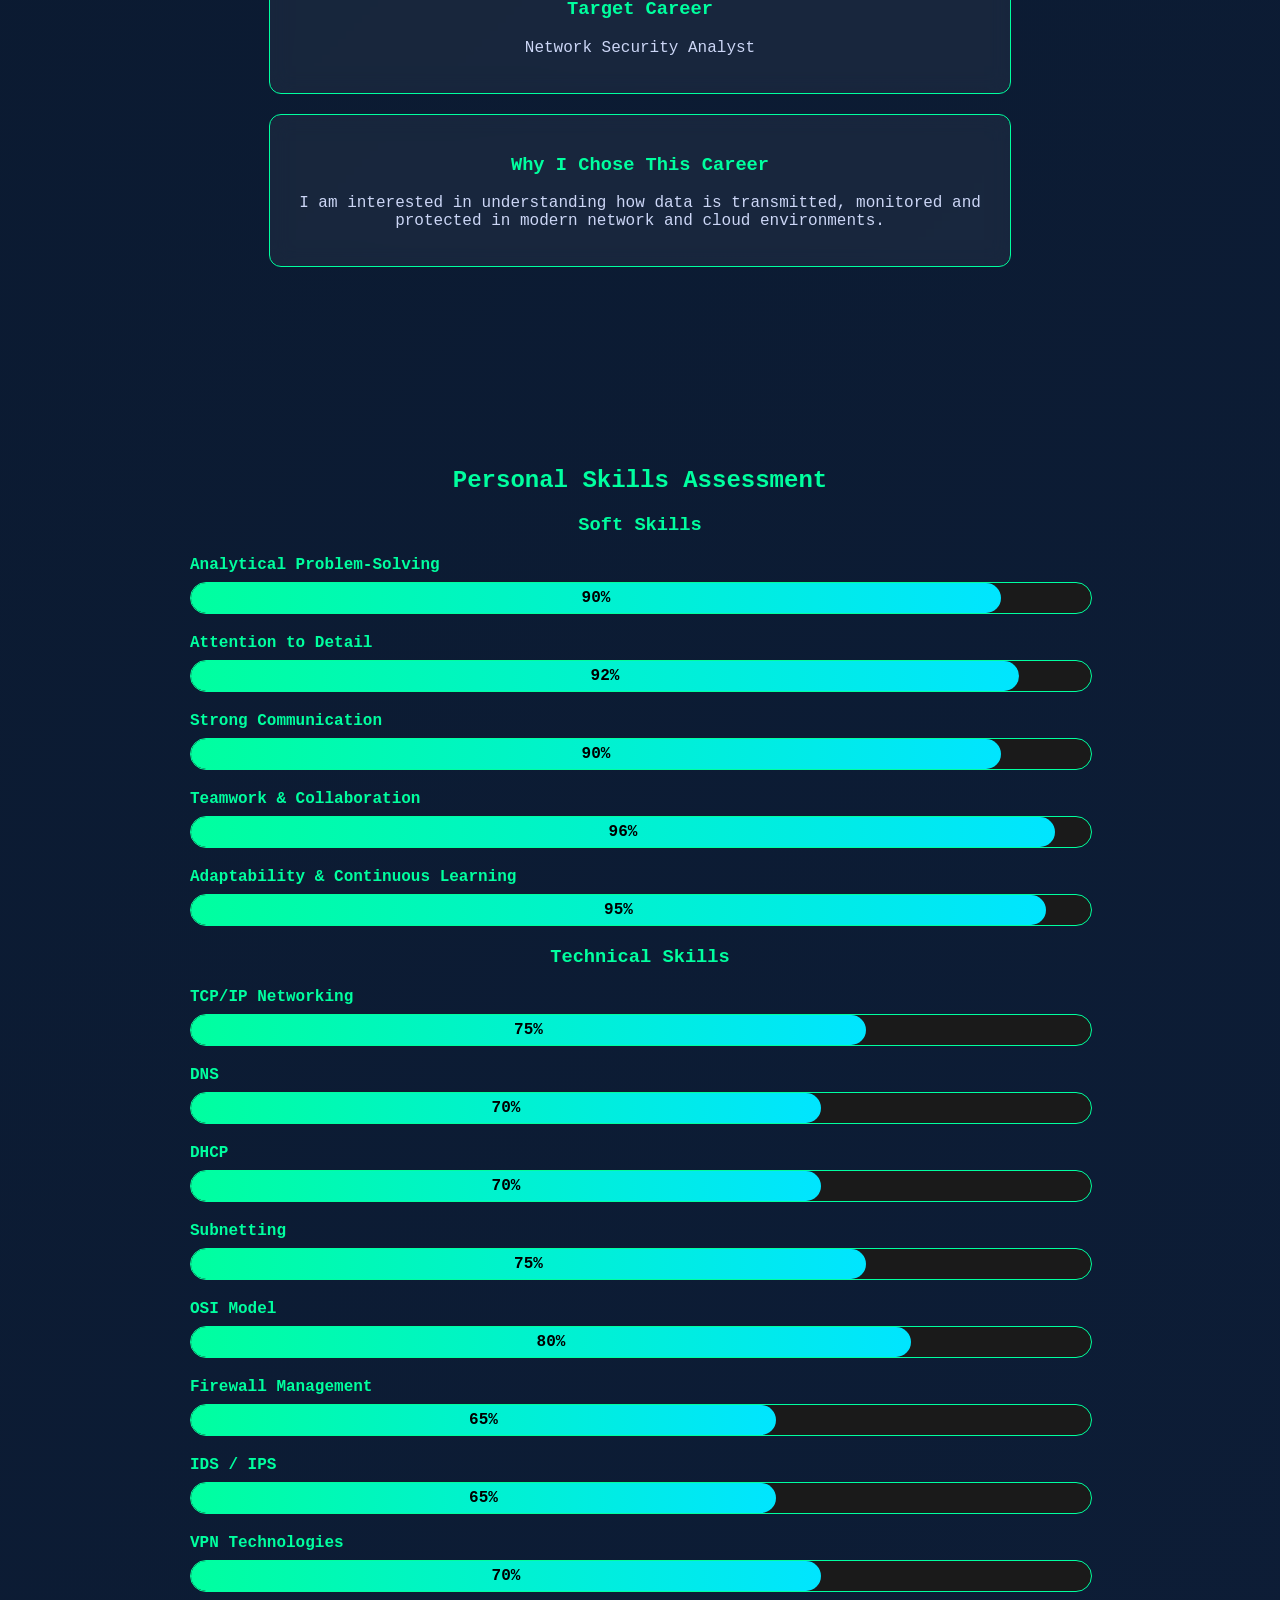
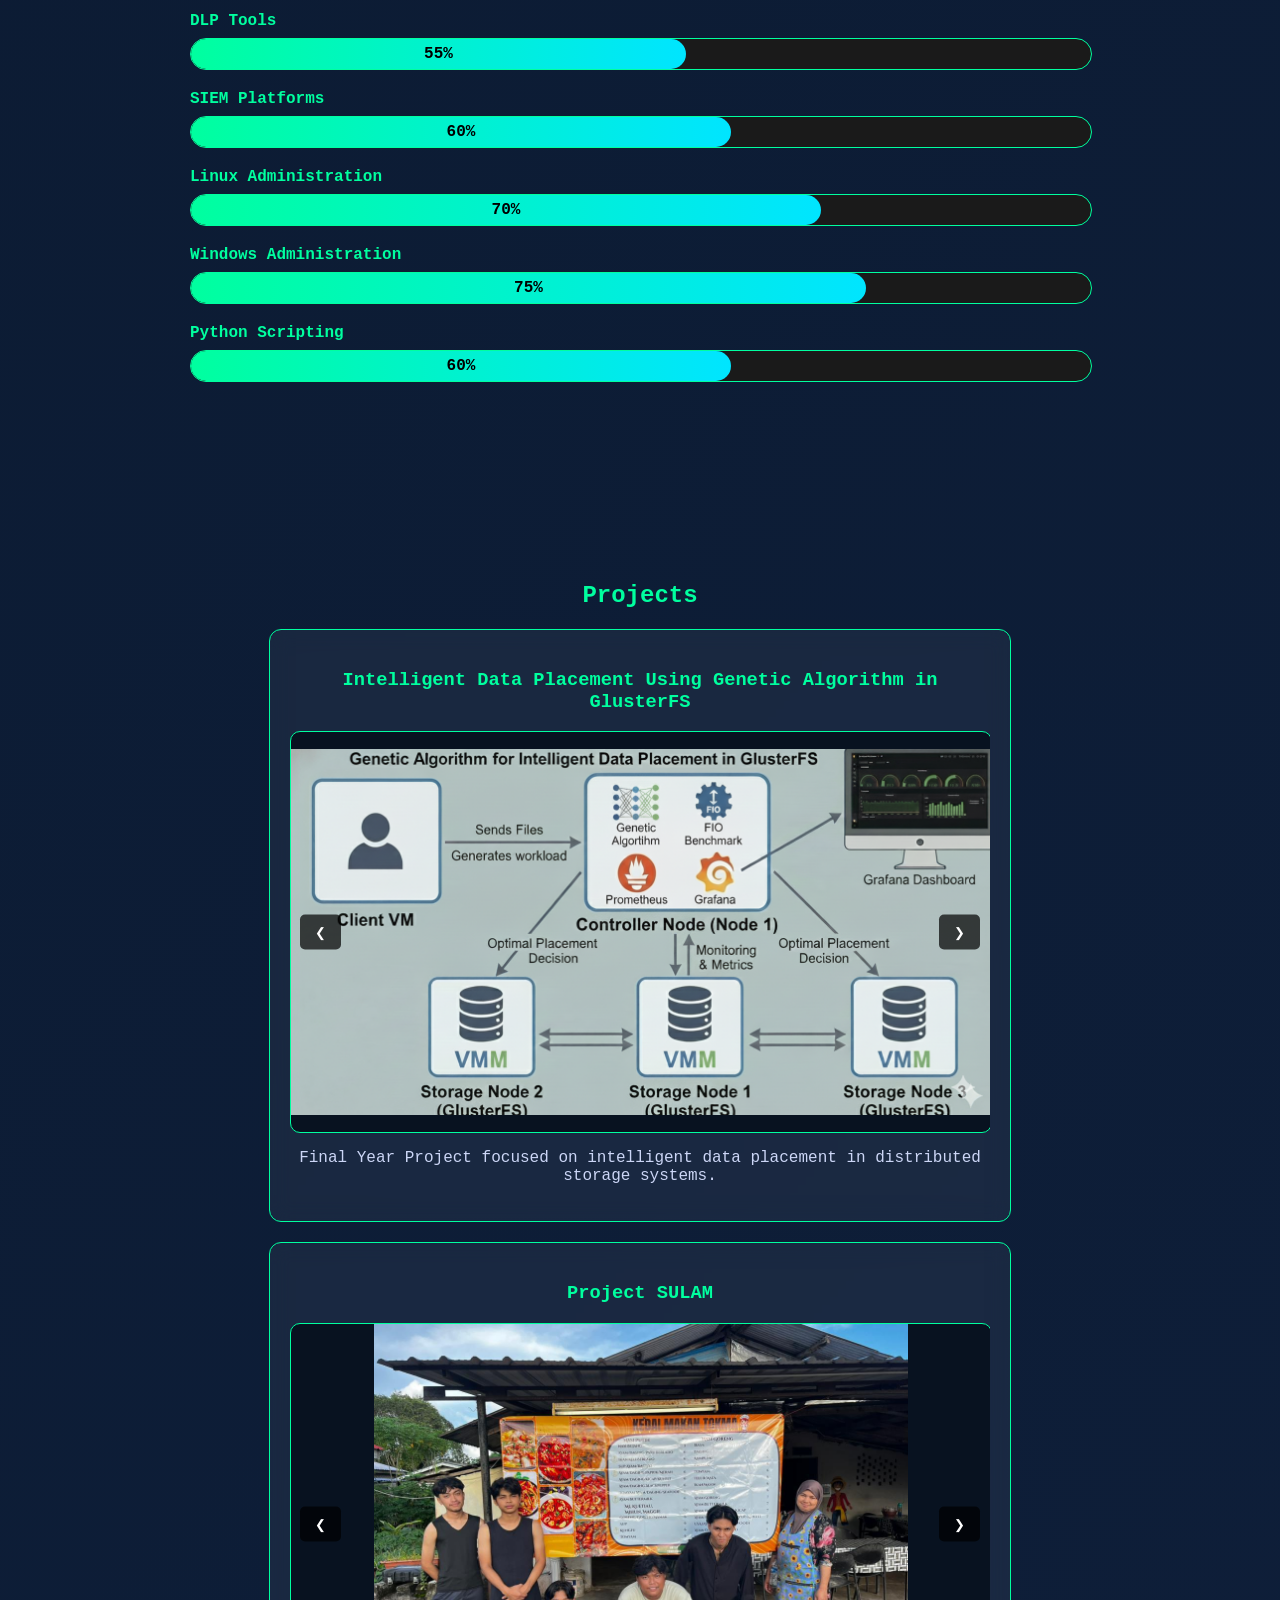
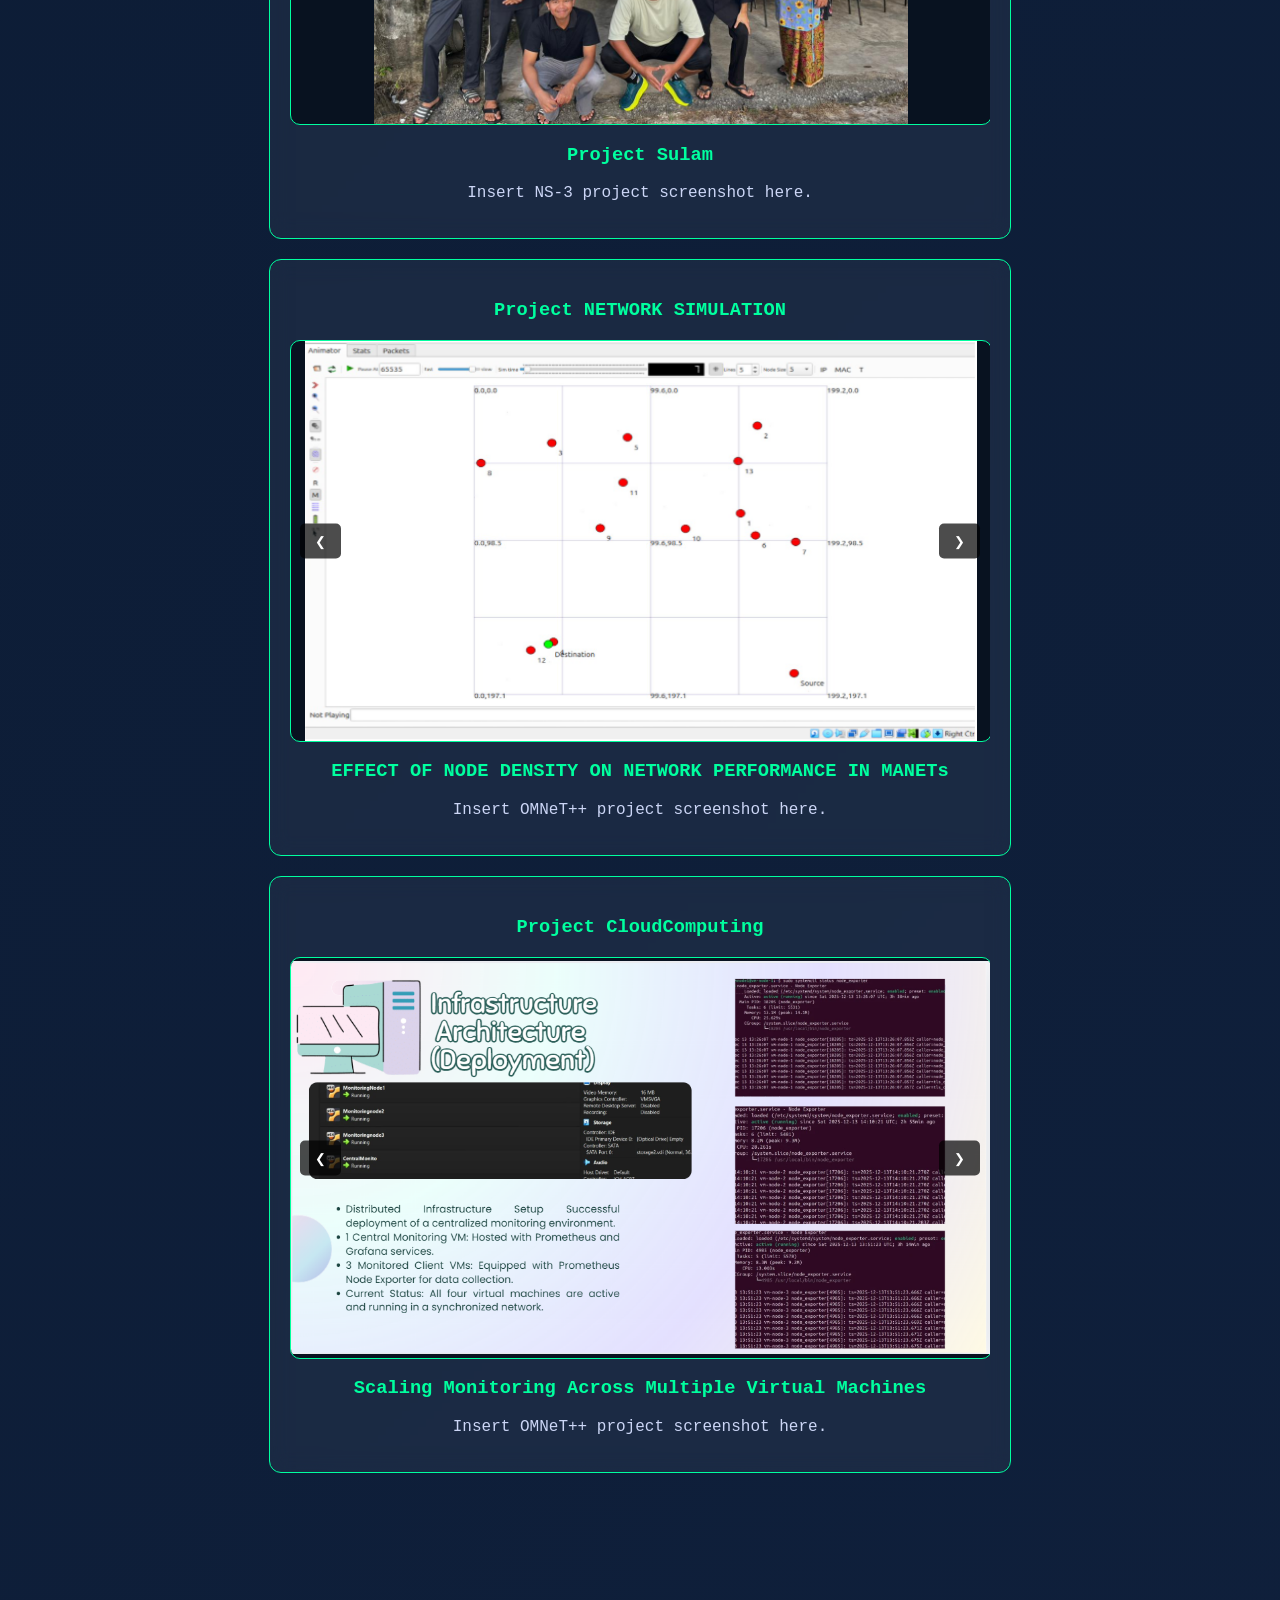
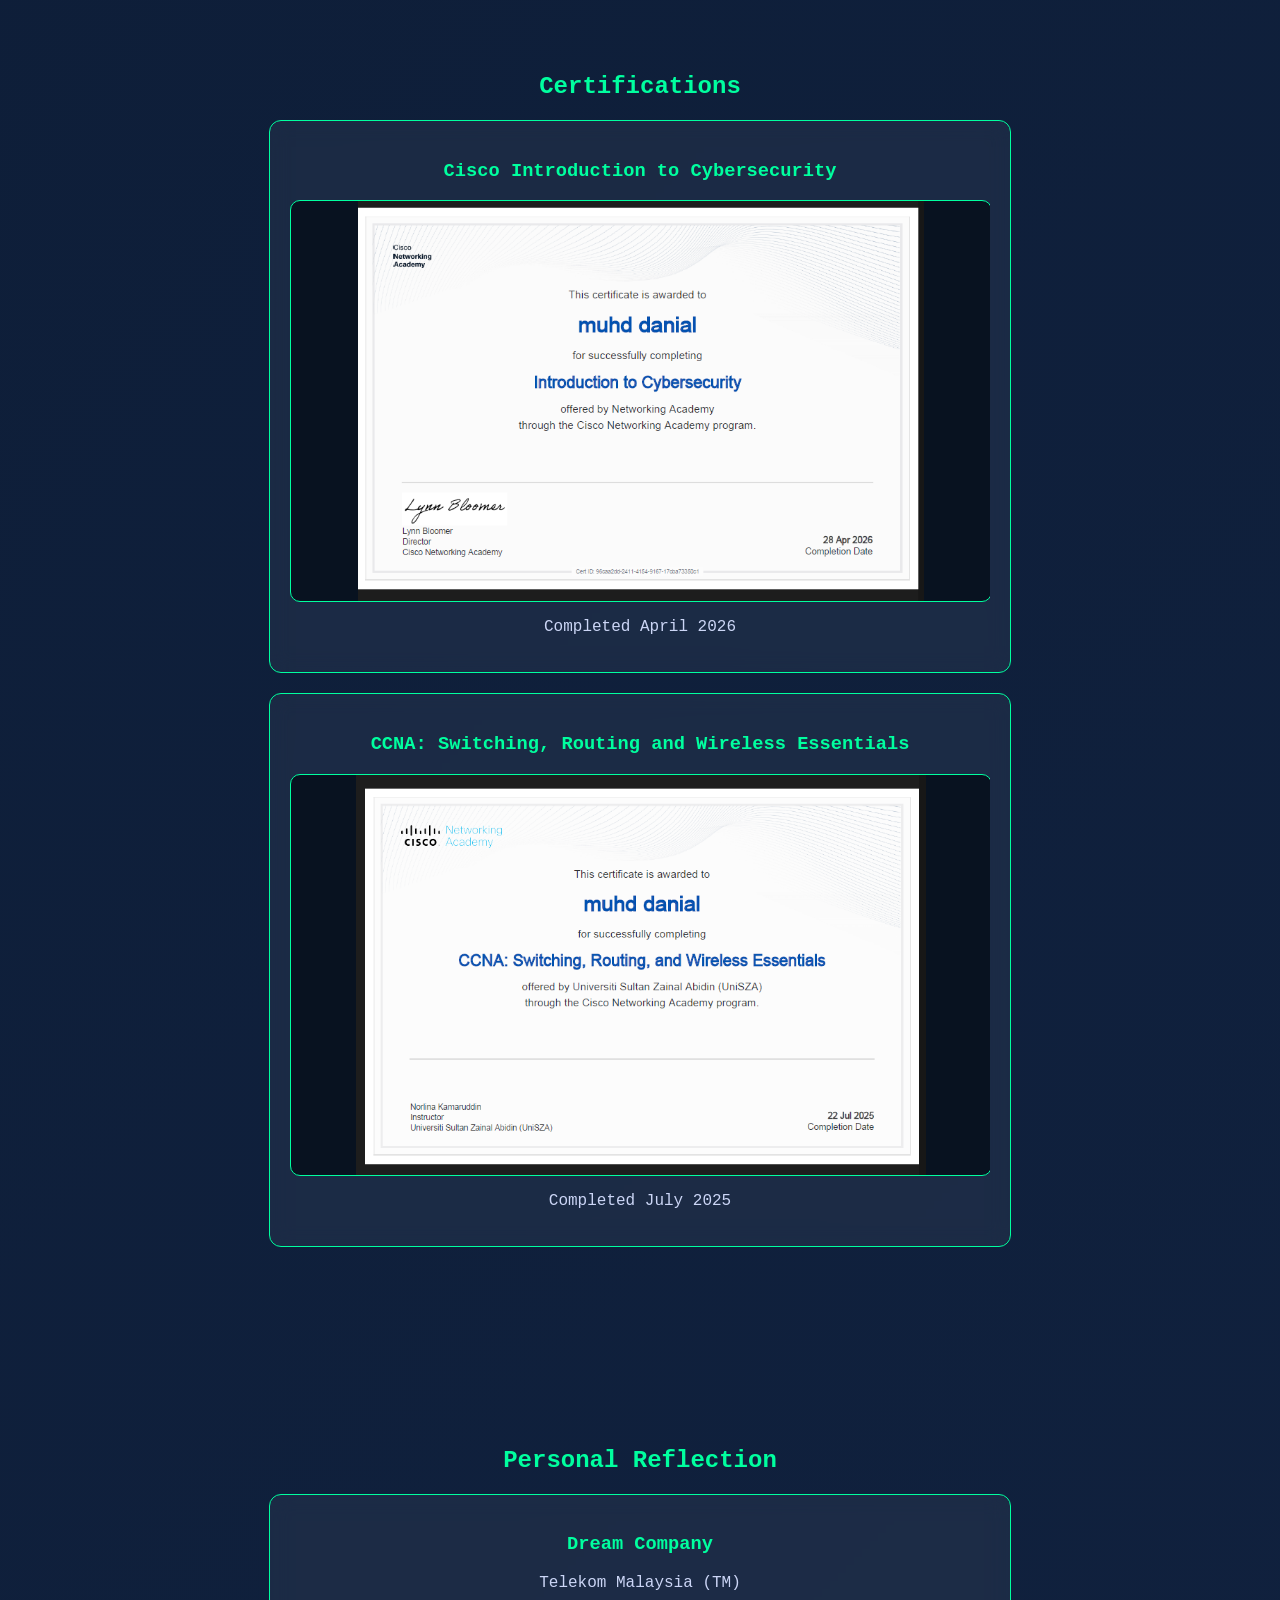
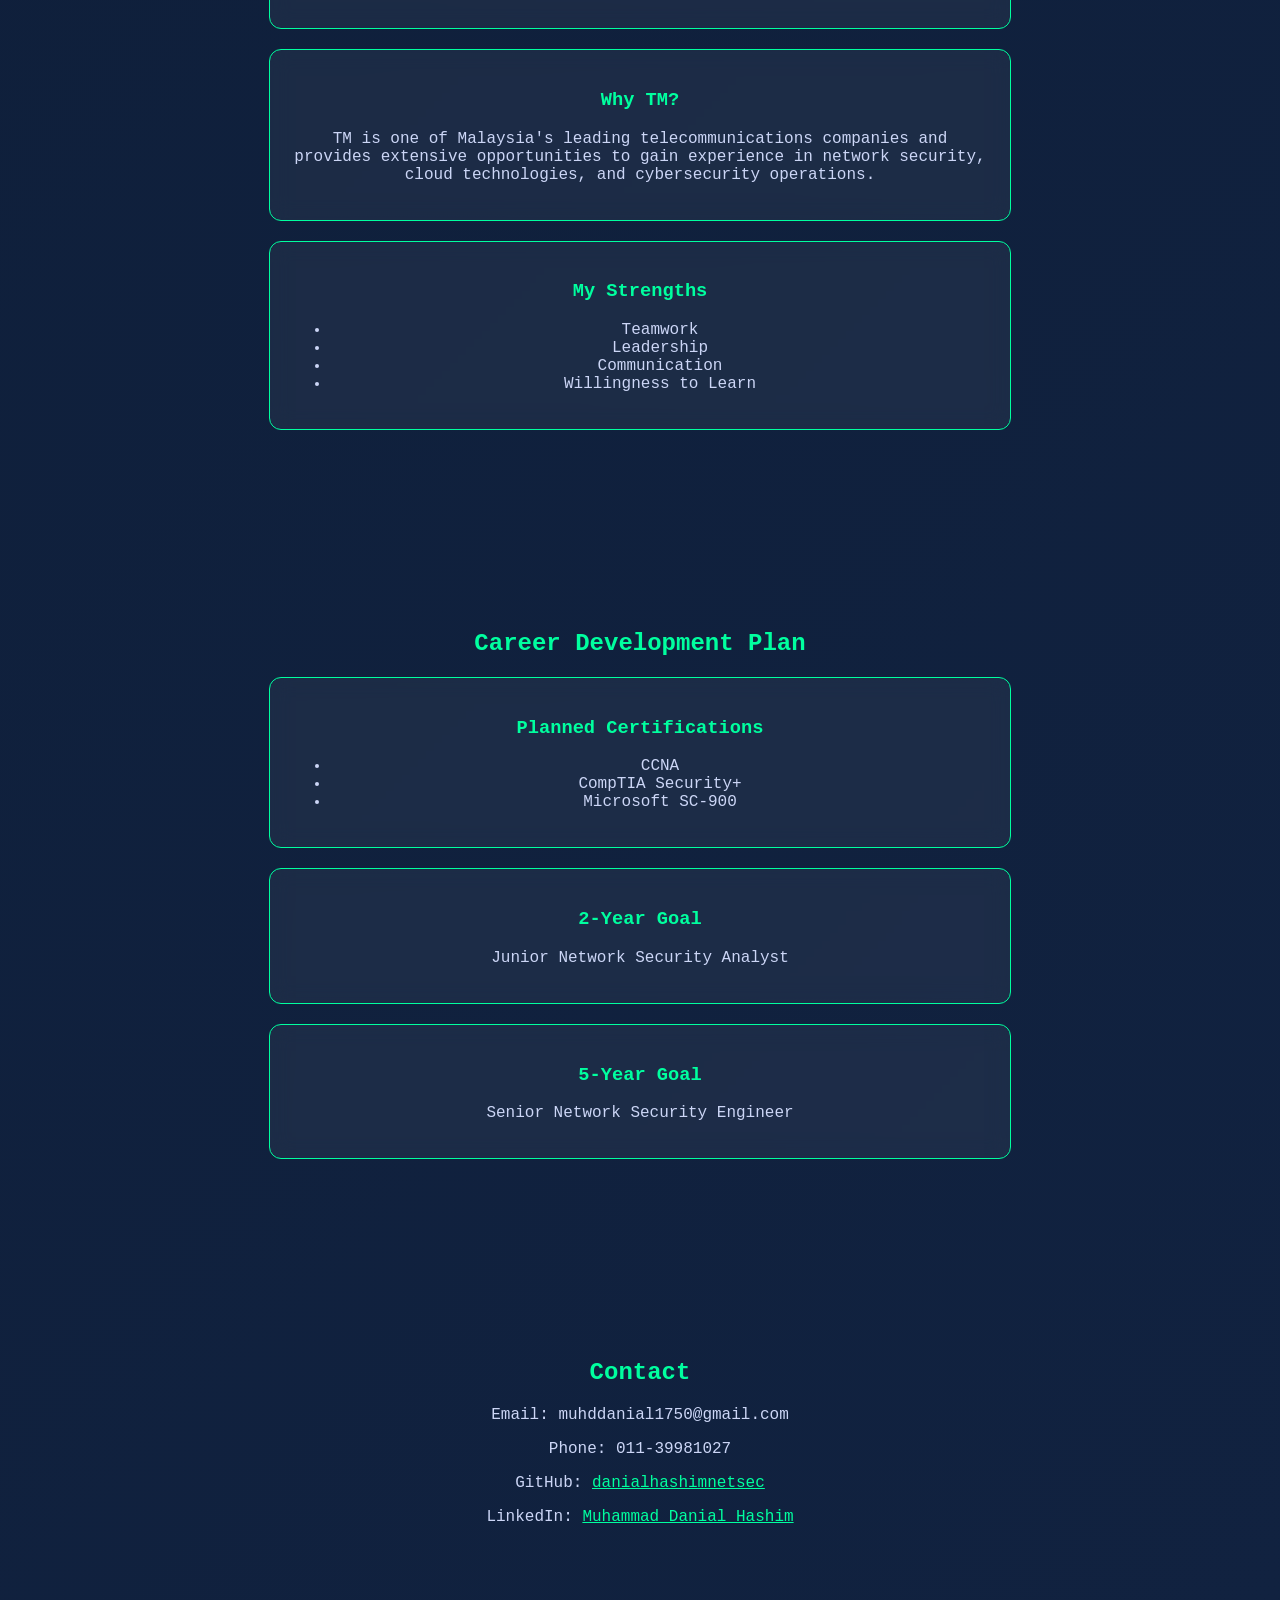
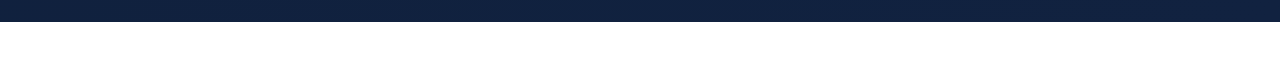
==== commit 7720b969: "Update index.html" ====
--- a/index.html
+++ b/index.html
@@ -165,7 +165,7 @@
   <h2>MUHAMMAD DANIAL BIN HASHIM</h2>
 
 <nav>
-    <a href="int.html">Home</a>
+    <a href="index.html">Home</a>
     <a href="about.html">About</a>
     <a href="career.html">Career</a>
     <a href="skills.html">Skills</a>
--- a/styles.css
+++ b/styles.css
@@ -417,32 +417,32 @@
 }
 
 .skill{
-margin:20px auto;
-max-width:900px;
-text-align:left;
+    max-width:900px;
+    margin:20px auto;
+    text-align:left;
 }
 
 .skill span{
-display:block;
-margin-bottom:8px;
-font-weight:bold;
-color:#00ff9f;
+    display:block;
+    margin-bottom:8px;
+    color:var(--green);
+    font-weight:bold;
 }
 
 .skill-bar{
-width:100%;
-background:#1a1a1a;
-border-radius:25px;
-overflow:hidden;
-border:1px solid #00ff9f;
+    width:100%;
+    background:#1a1a1a;
+    border:1px solid var(--green);
+    border-radius:30px;
+    overflow:hidden;
 }
 
 .skill-fill{
-height:30px;
-background:#00ff9f;
-color:black;
-font-weight:bold;
-text-align:center;
-line-height:30px;
-border-radius:25px;
-}
+    height:30px;
+    line-height:30px;
+    text-align:center;
+    font-weight:bold;
+    background:linear-gradient(90deg,#00ff9f,#00e5ff);
+    color:#000;
+    border-radius:30px;
+}
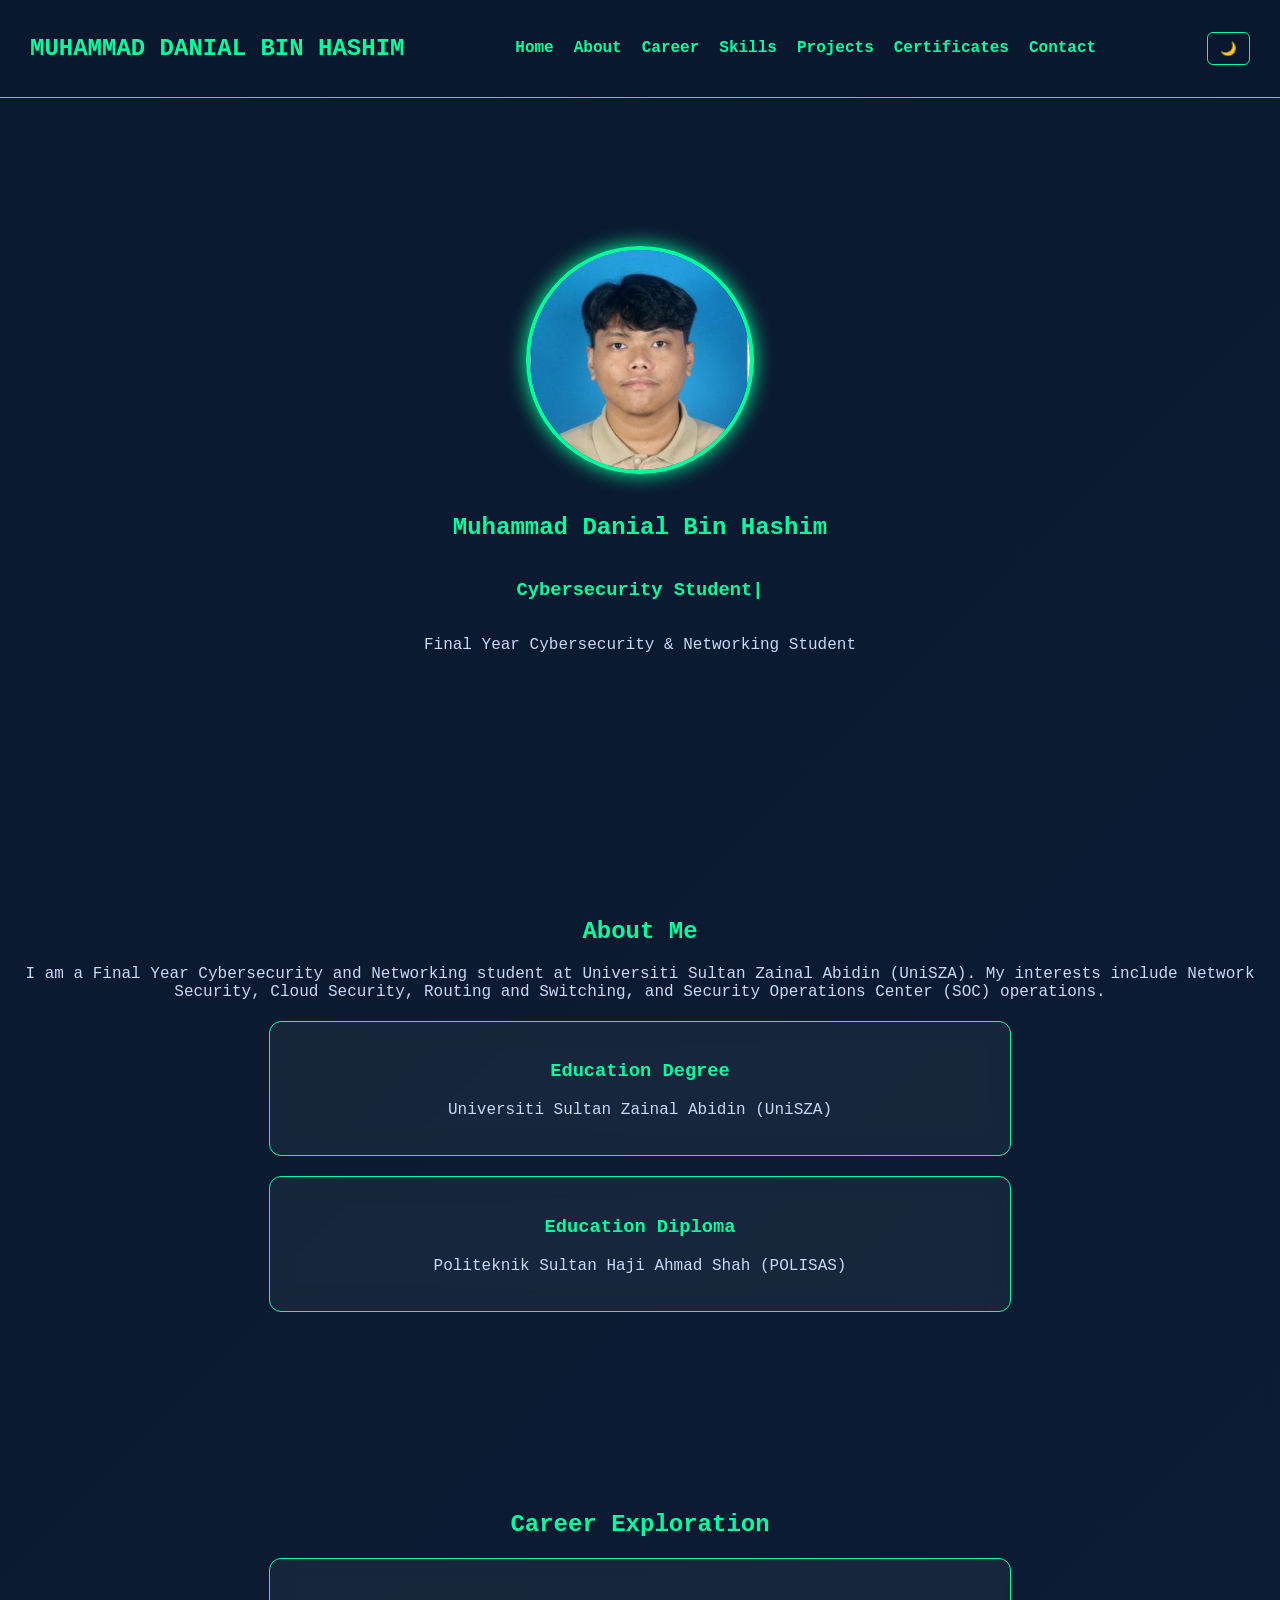
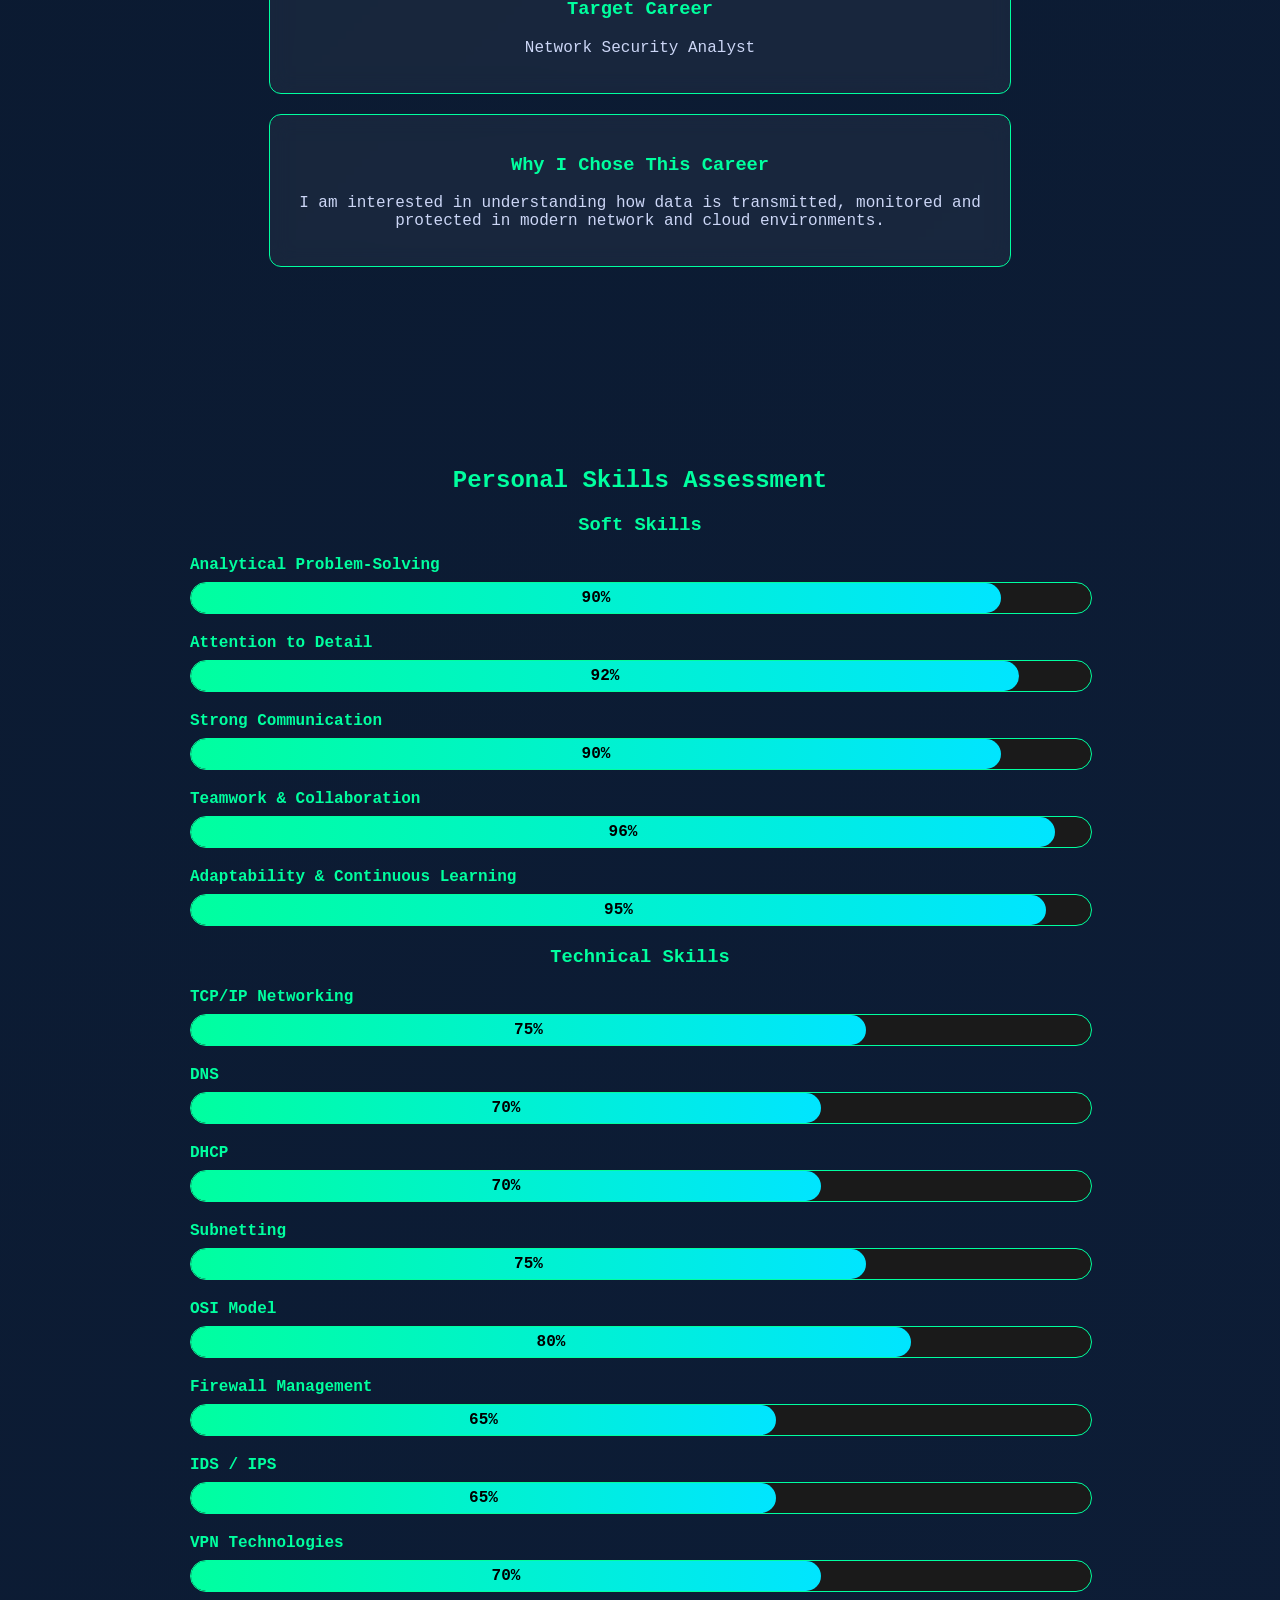
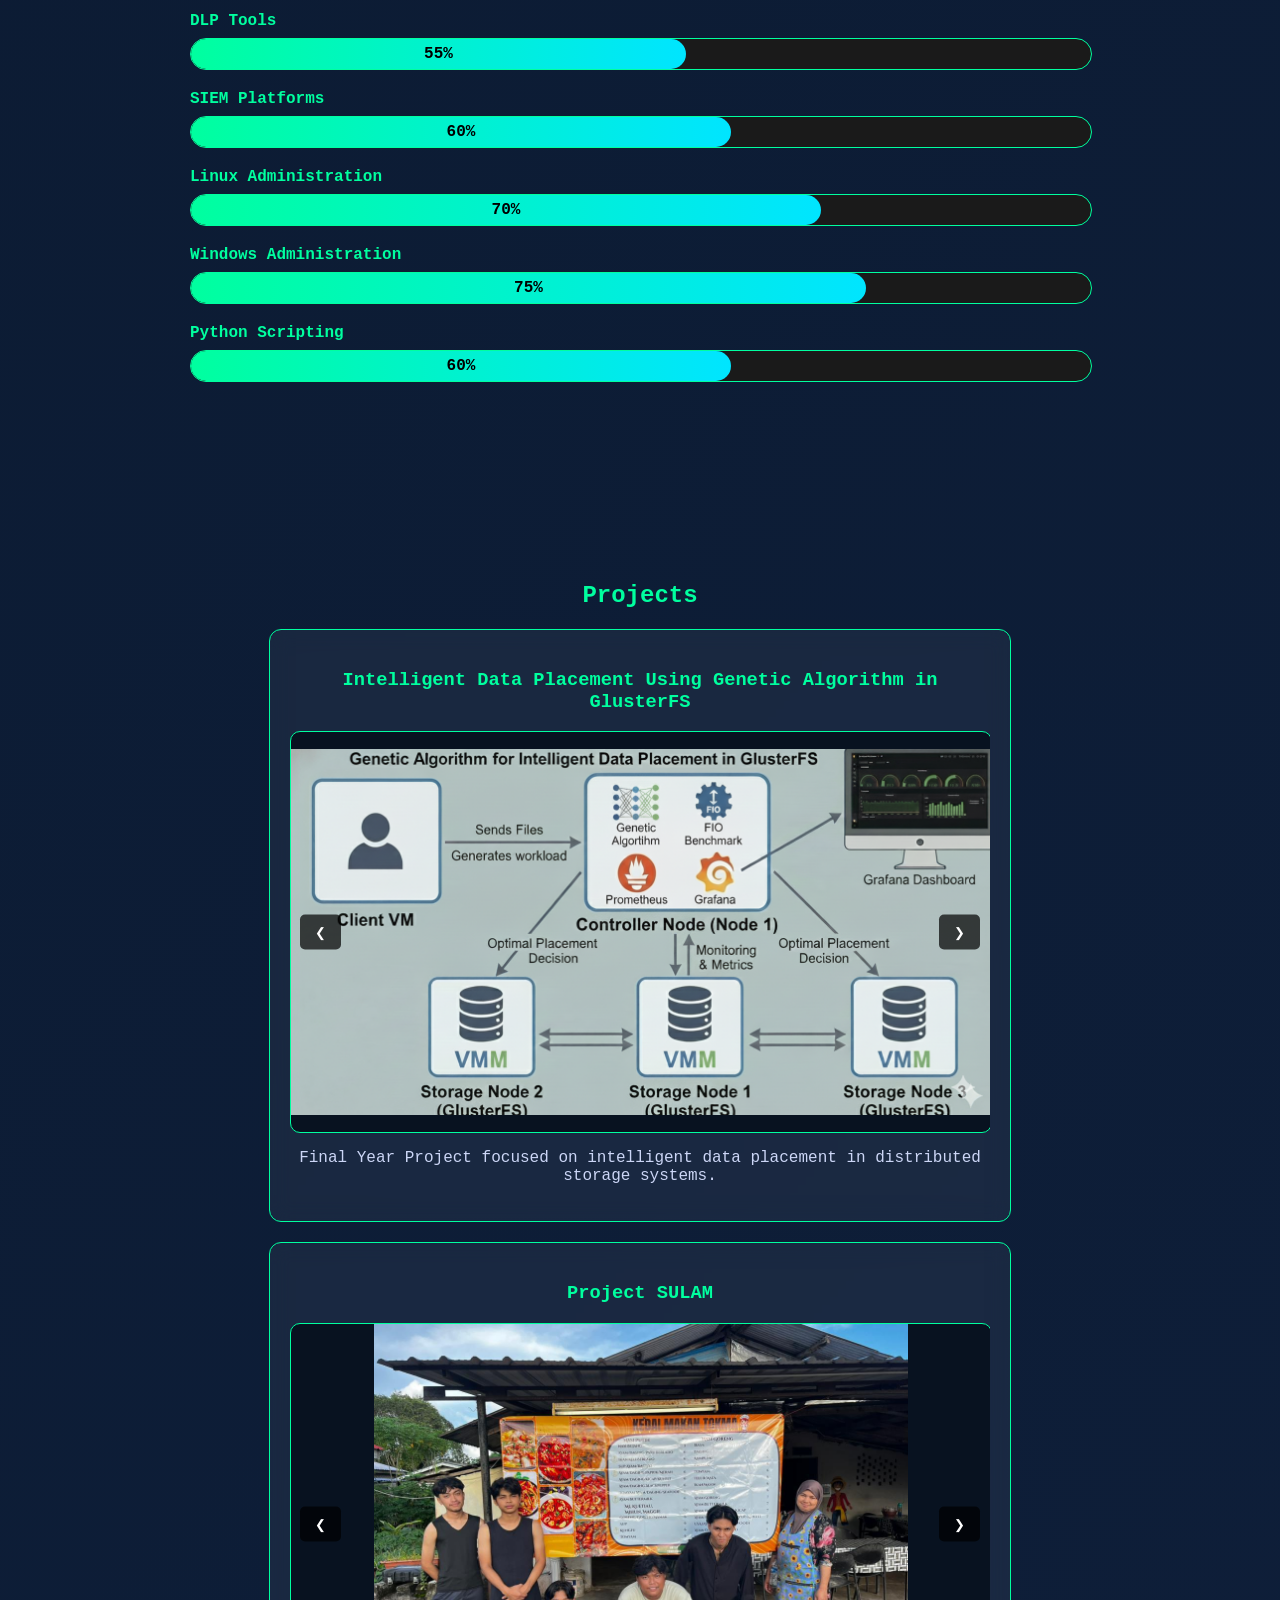
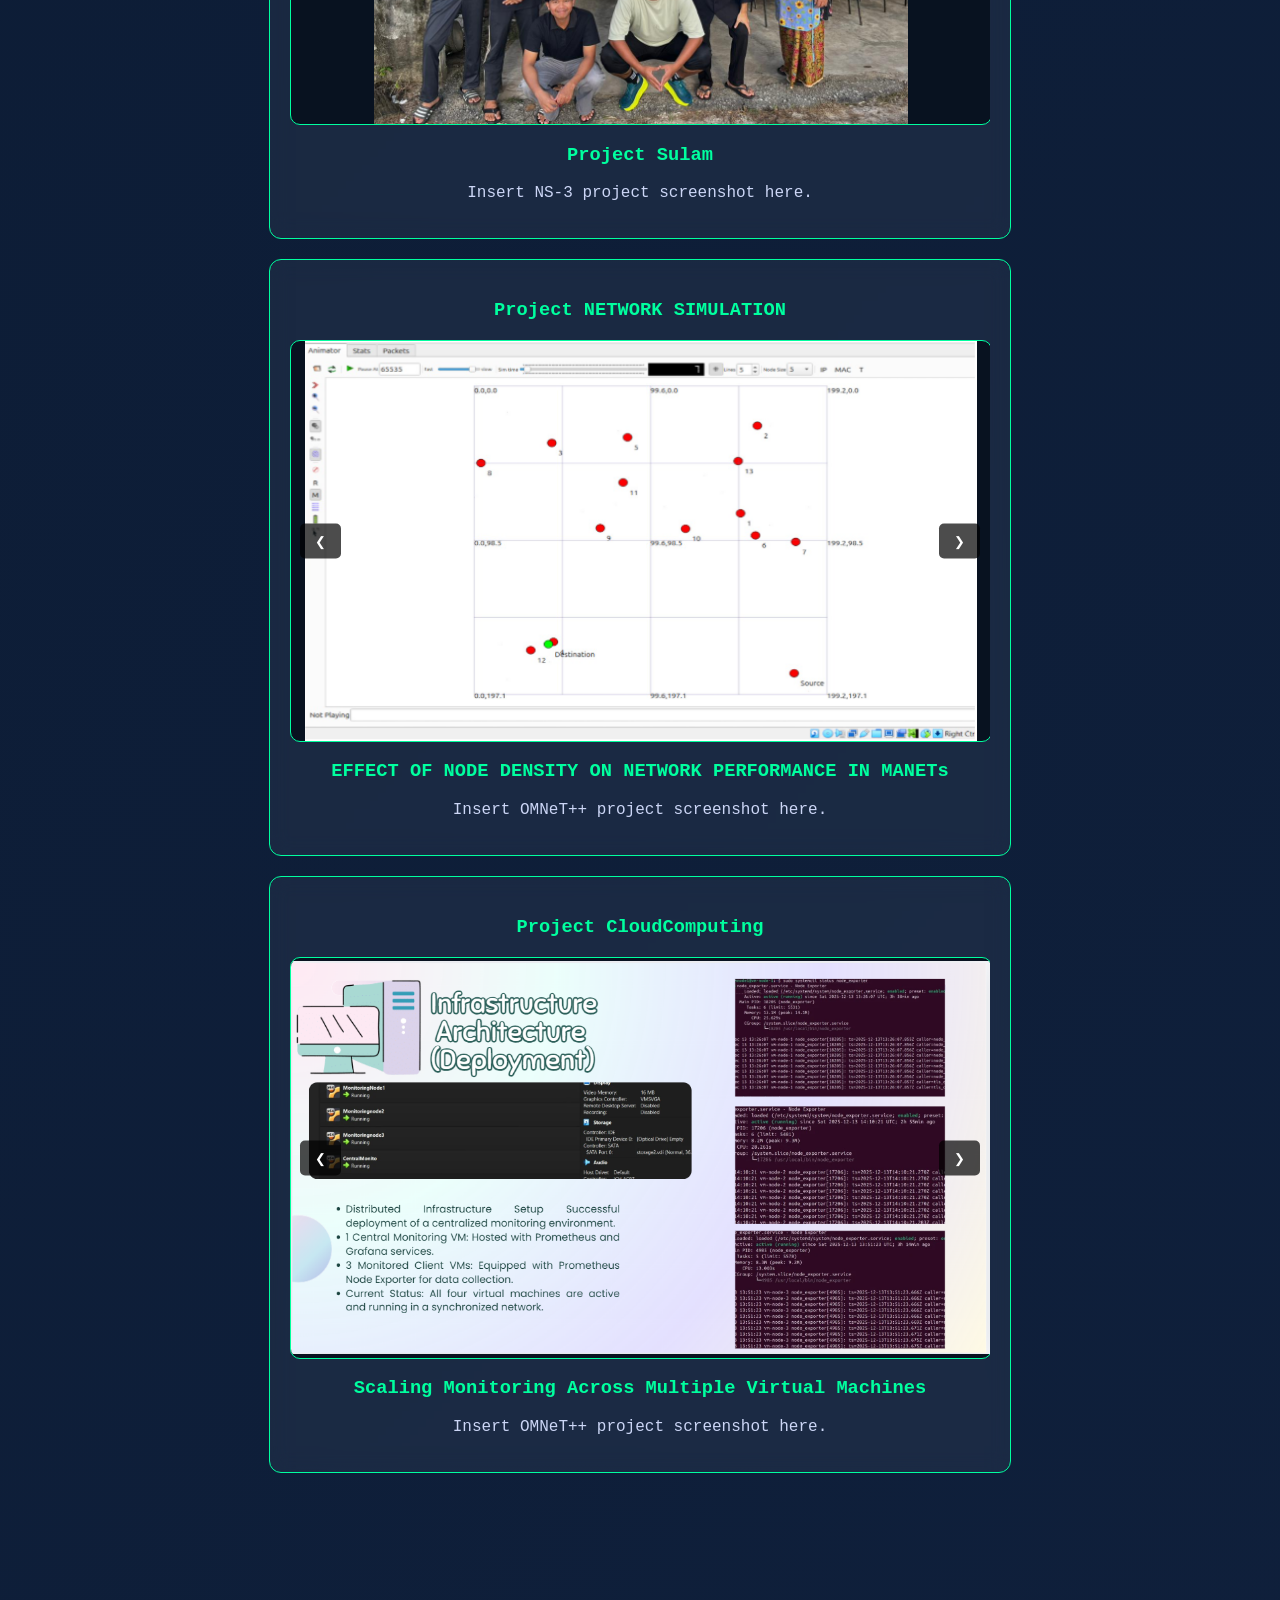
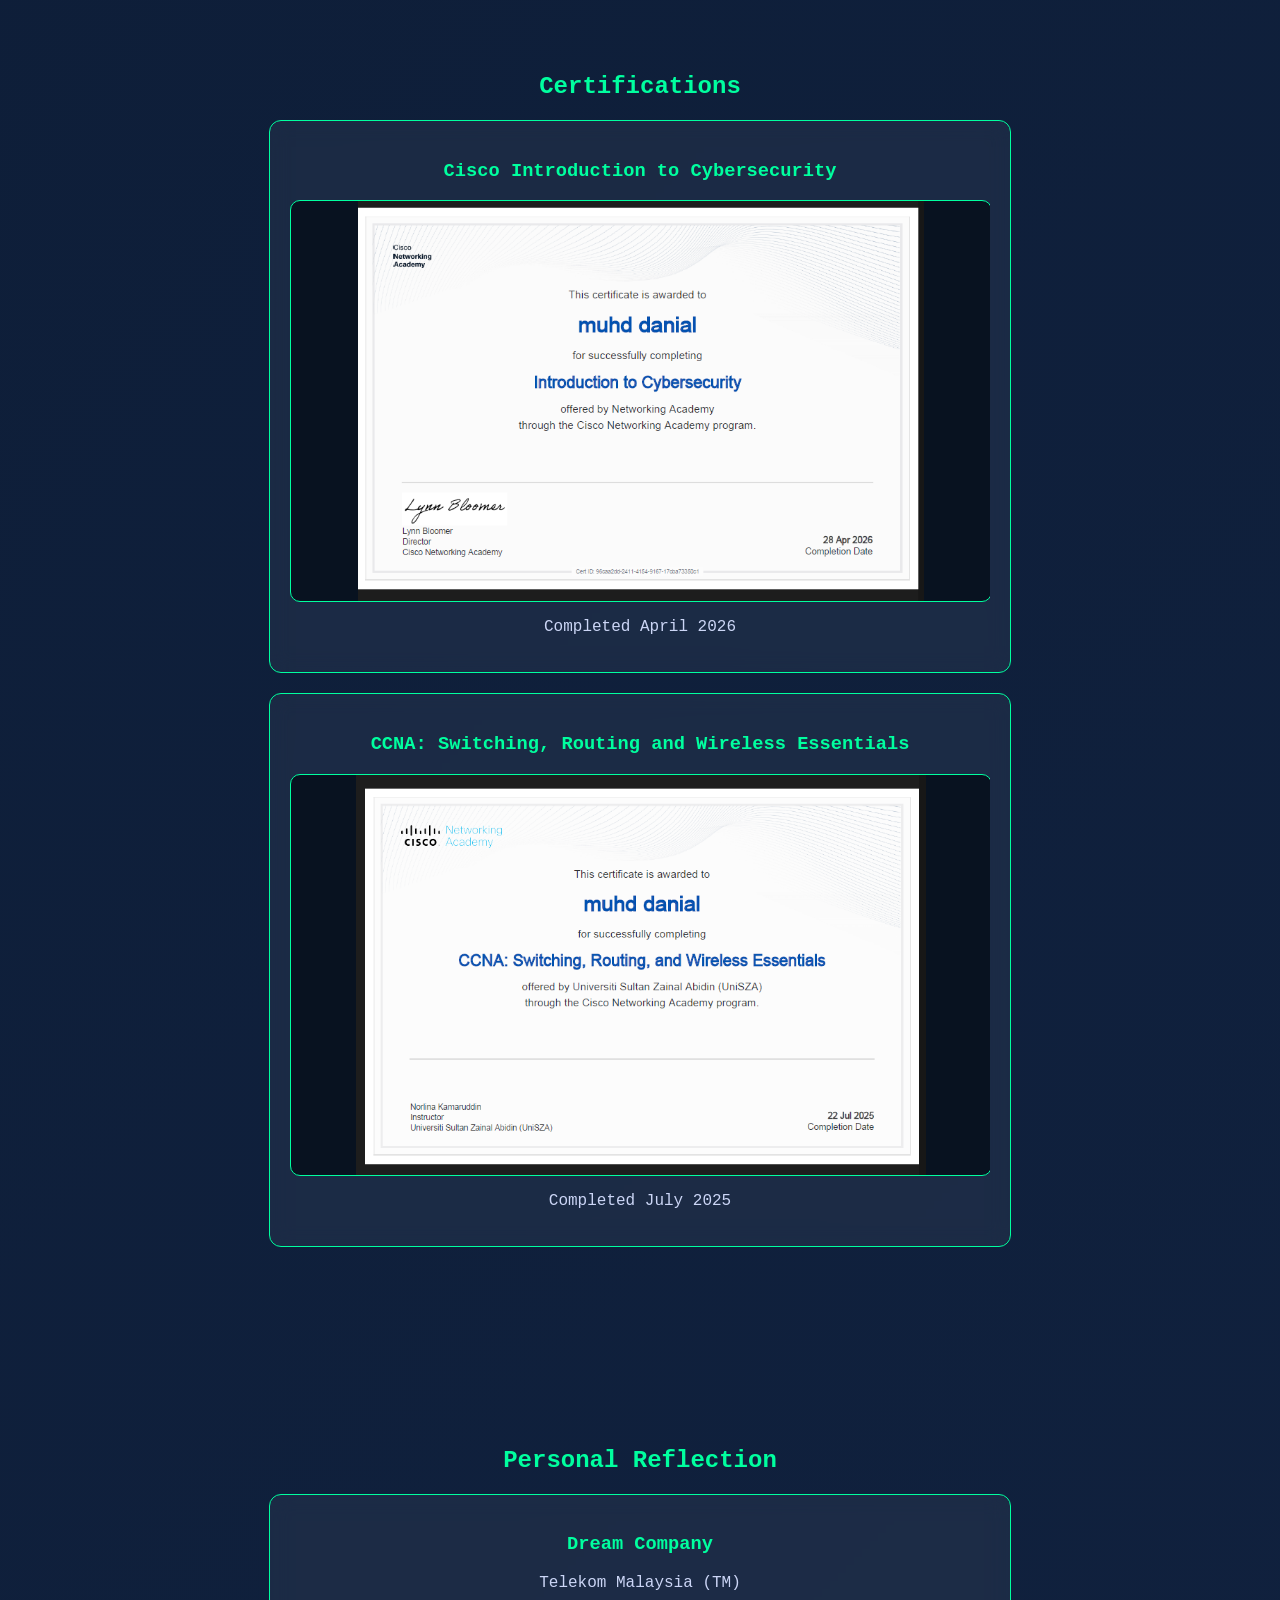
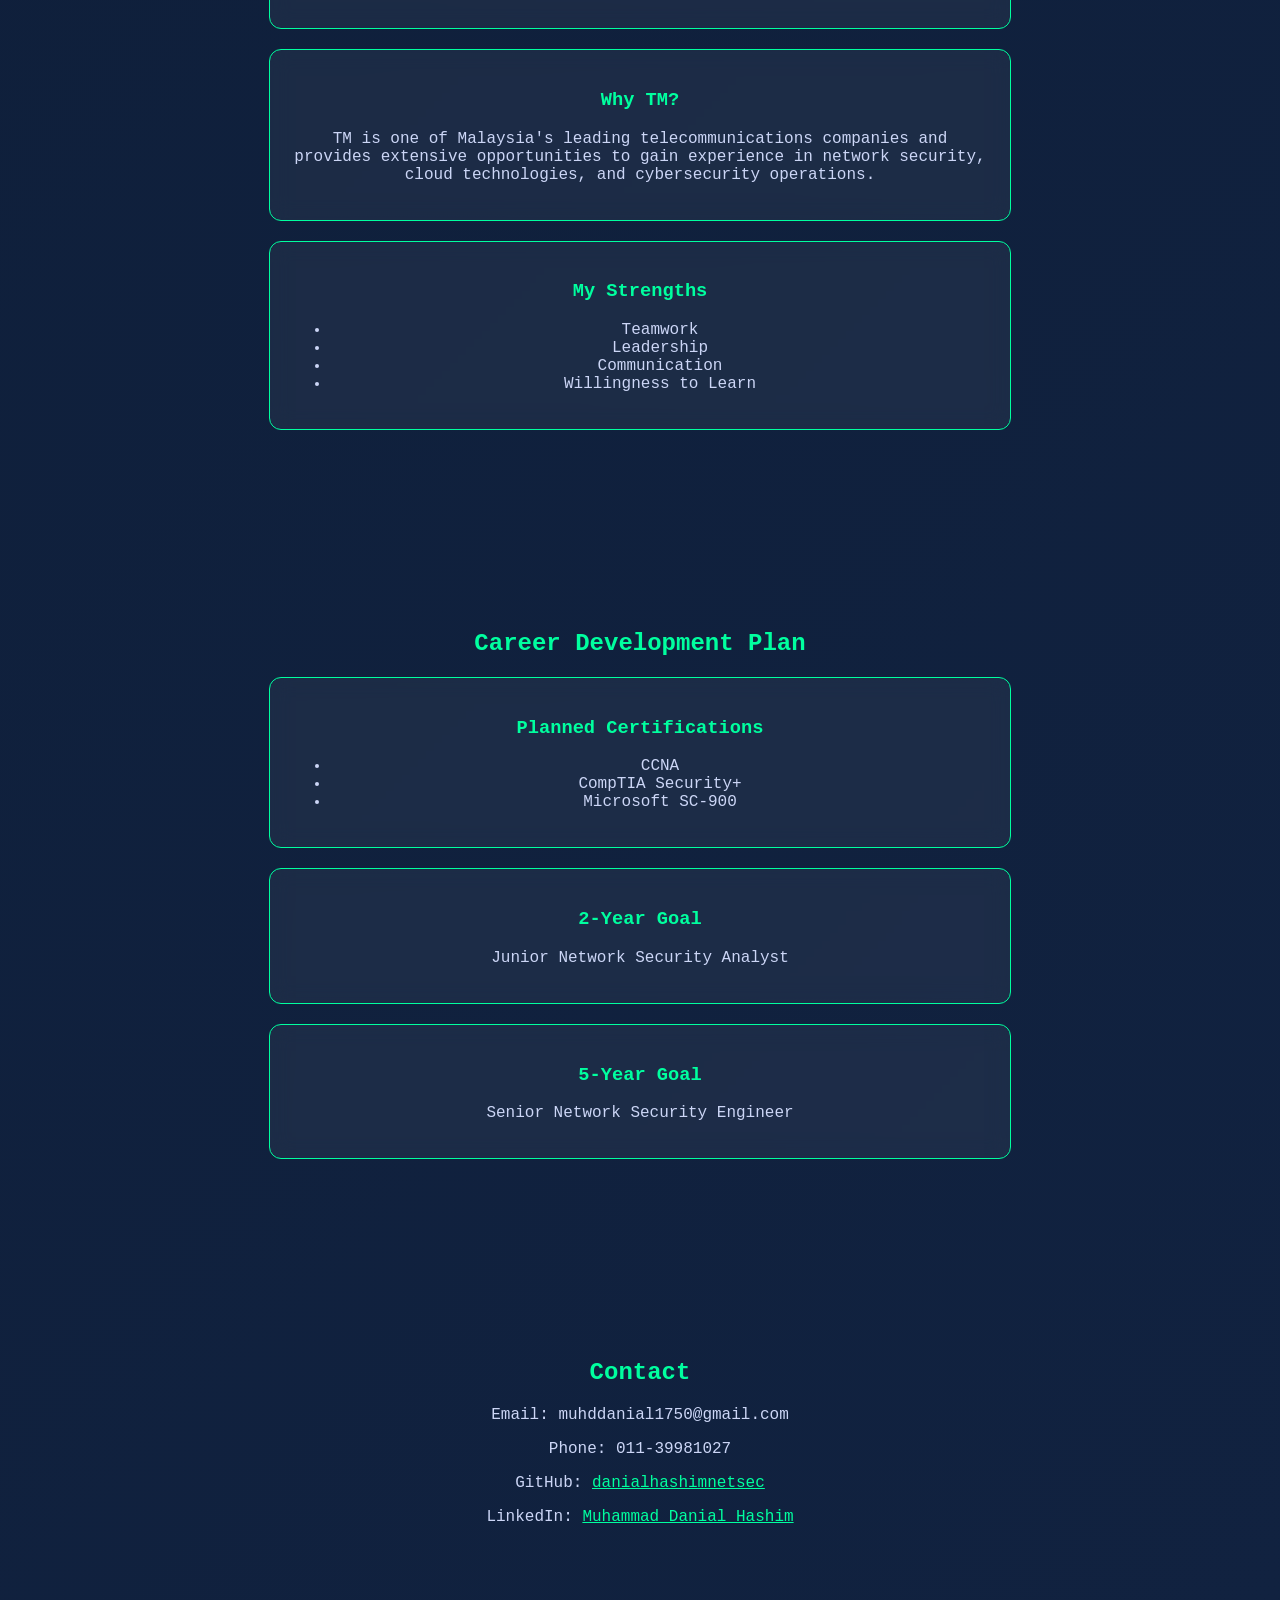
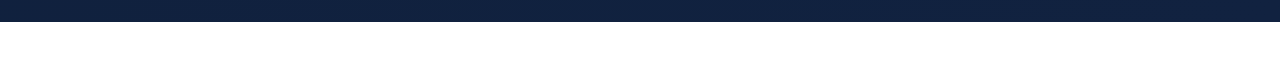
==== commit 5efd6d44: "Update index.html" ====
--- a/index.html
+++ b/index.html
@@ -190,9 +190,6 @@
 Final Year Cybersecurity & Networking Student
 </p>
 
-<p>
-CGPA: 3.20
-</p>
 
 </section>
 
